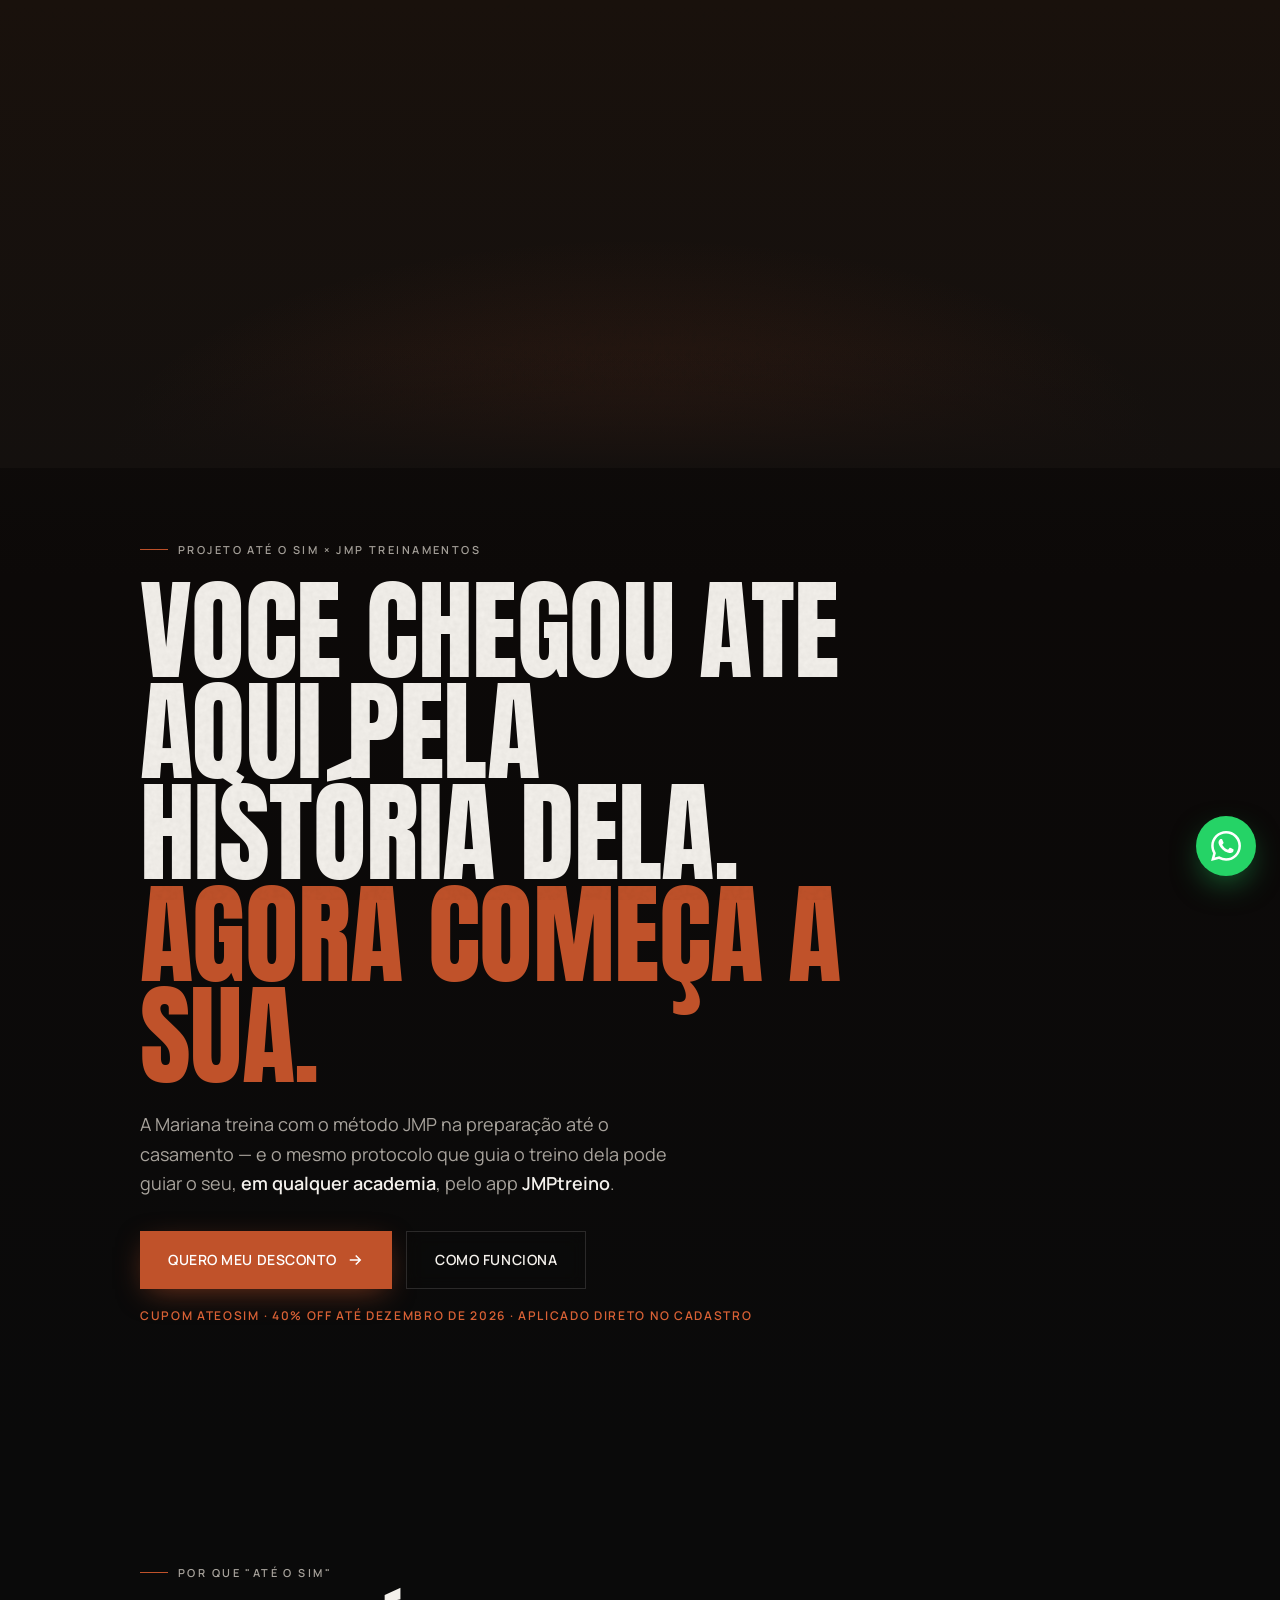
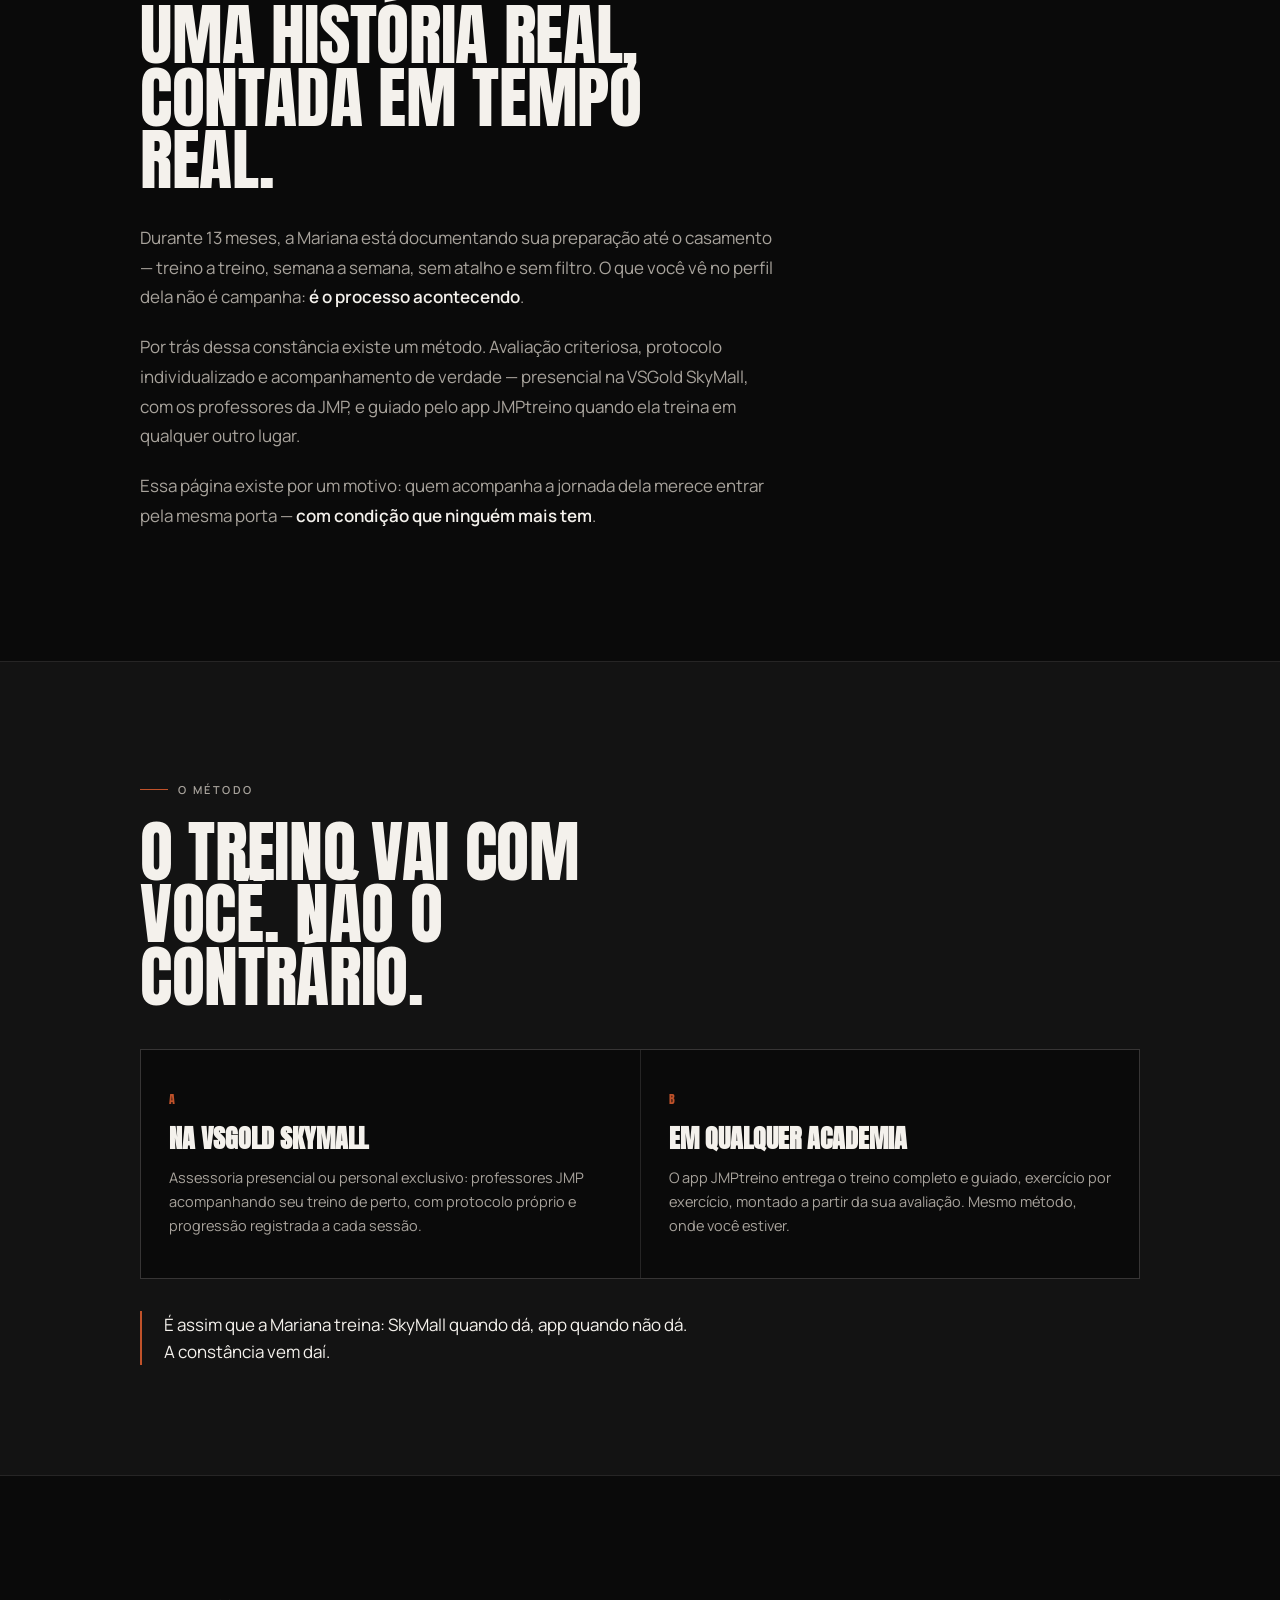
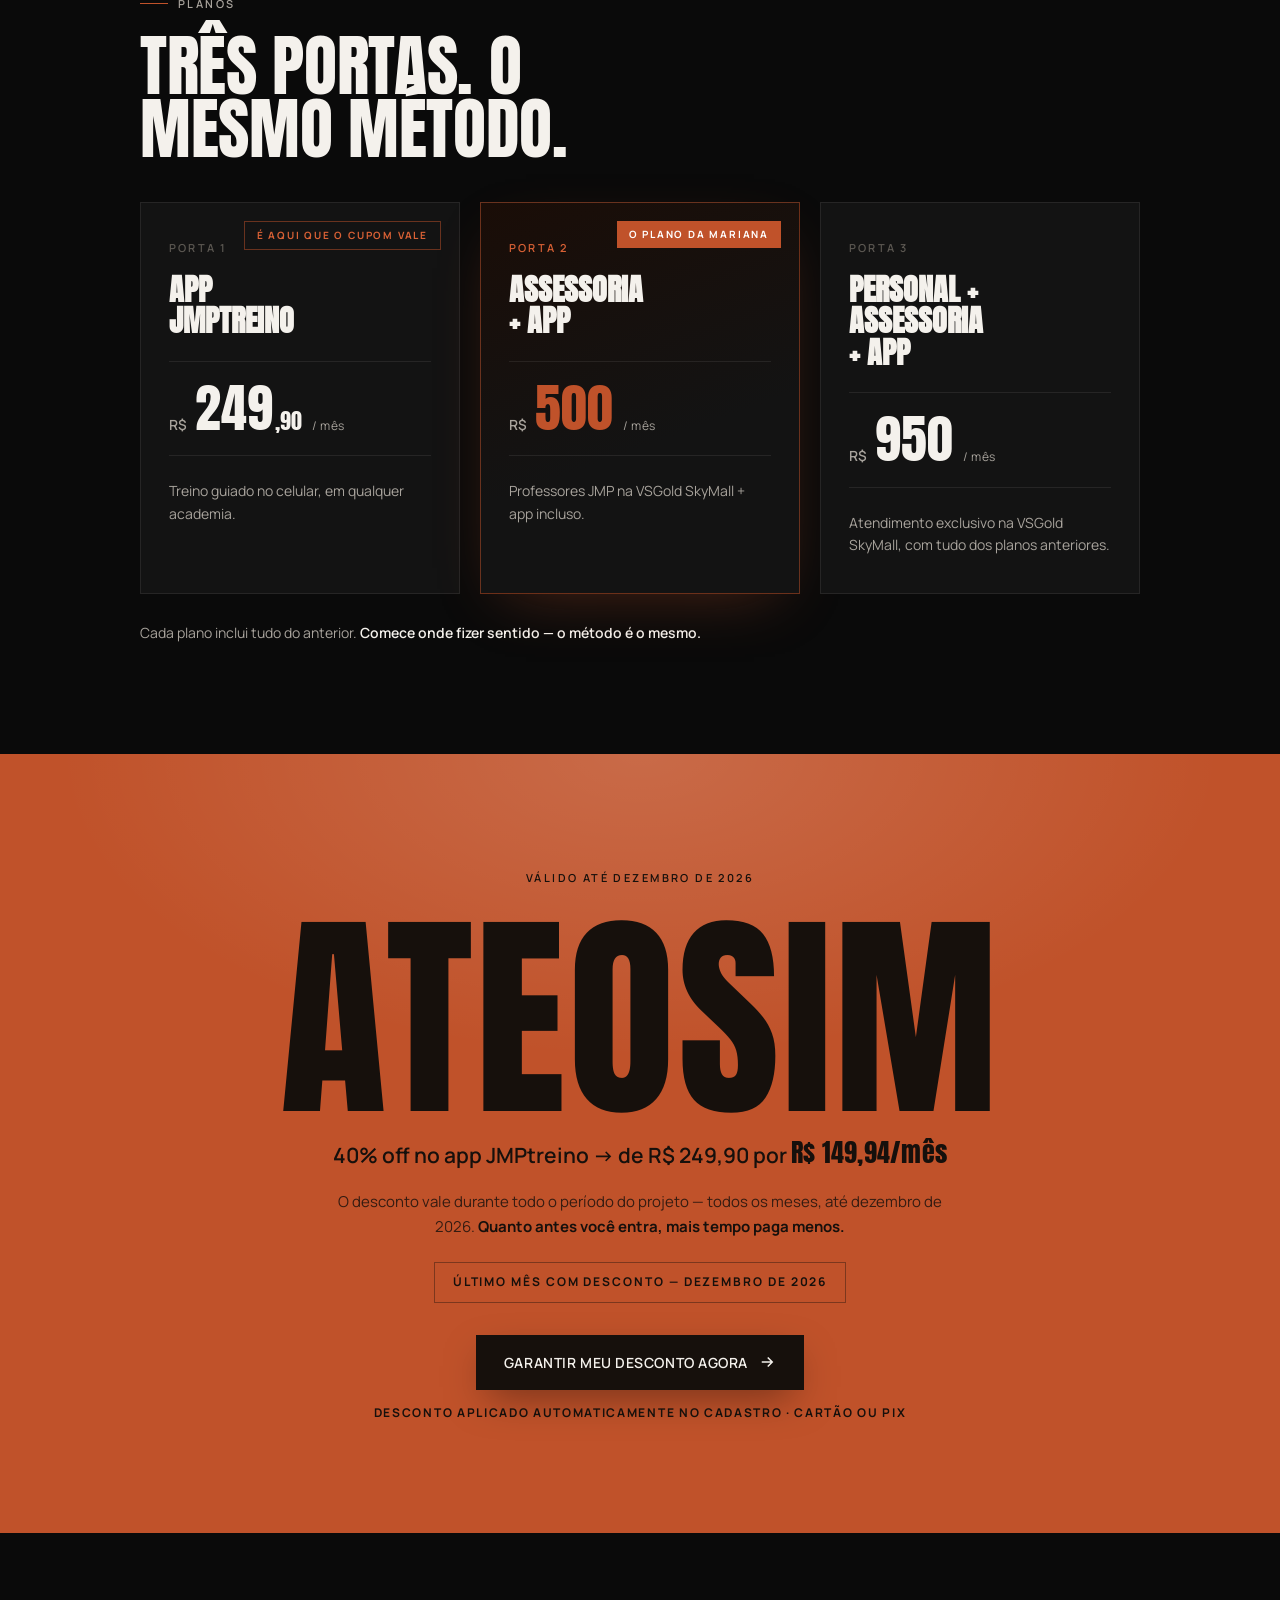
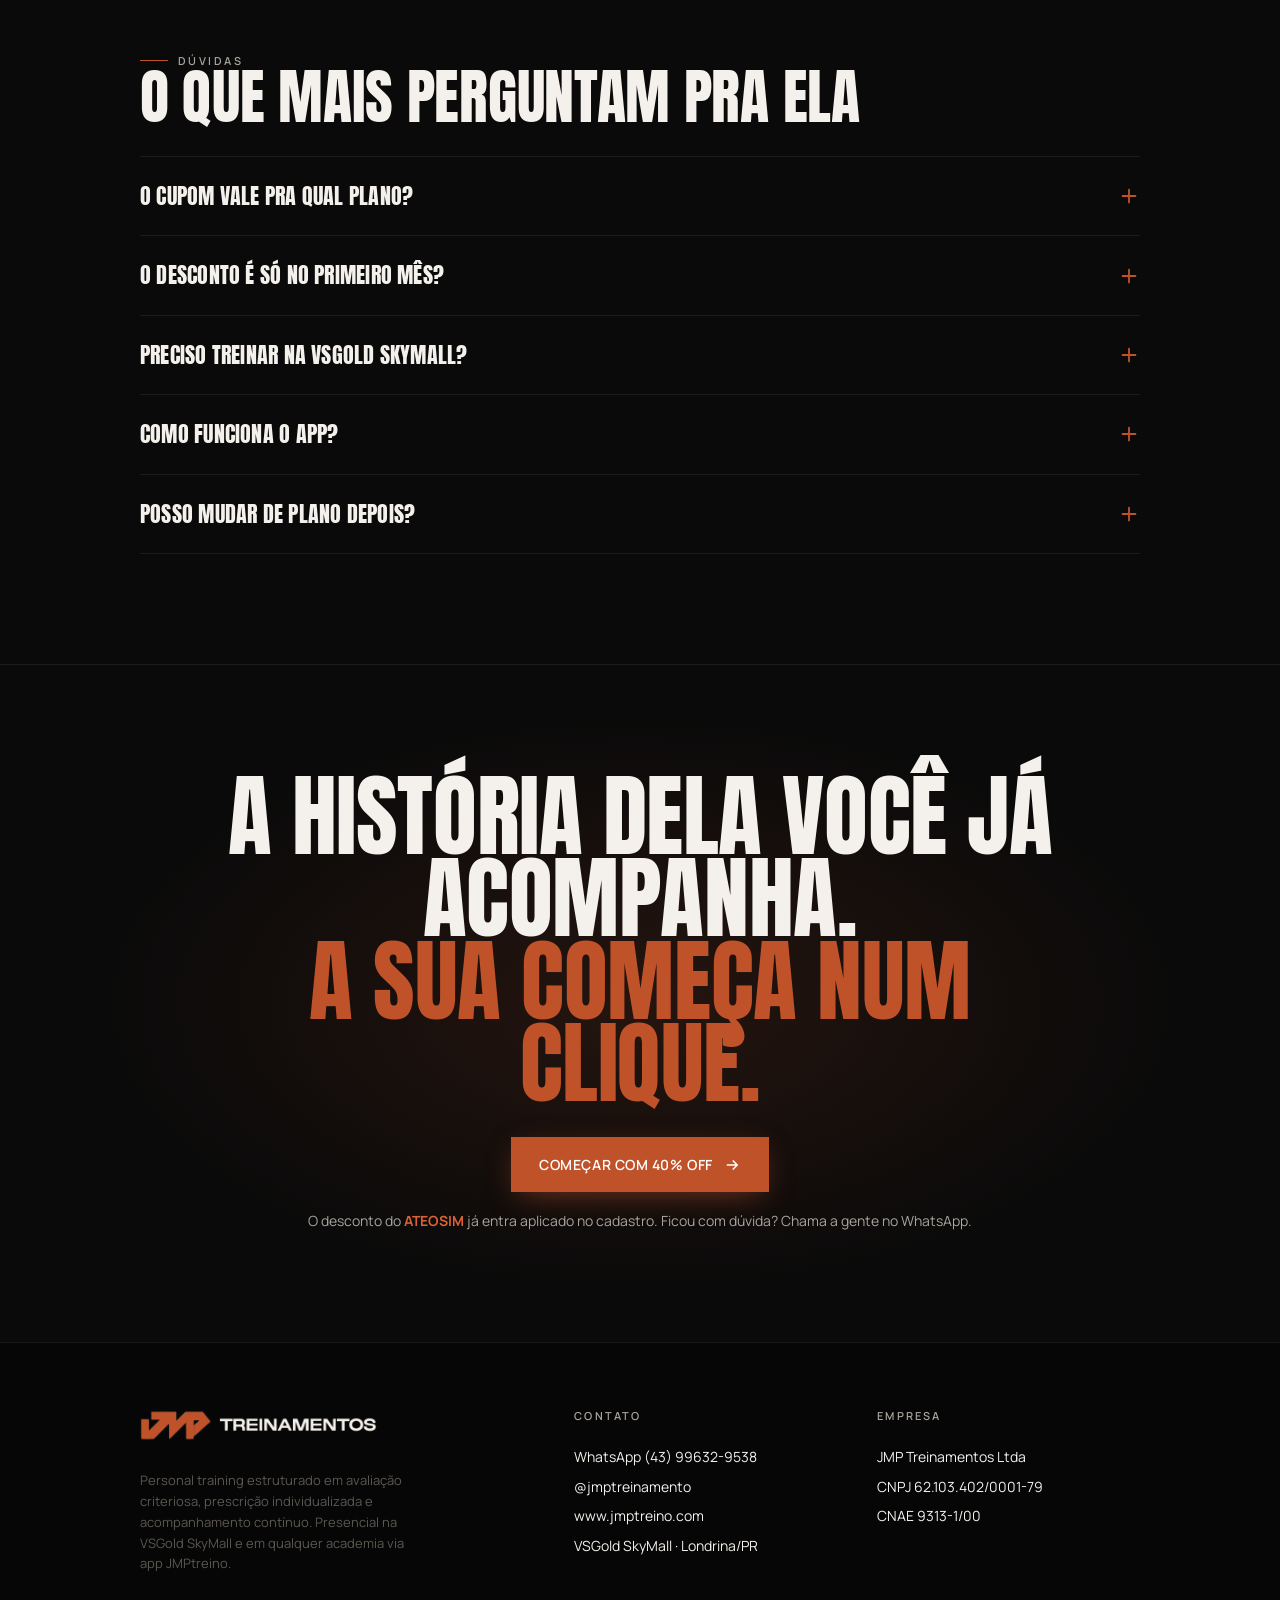
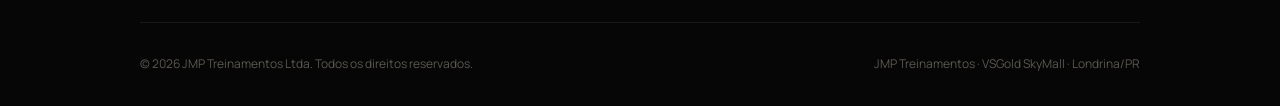
==== ateosim/index.html @ 753ab243 "fix(ateosim): checkout via campanha do app (Asaas), não WhatsApp Os CTAs de conversão (hero, cupom, " ====
<!DOCTYPE html>
<html lang="pt-BR">
<head>
<meta charset="UTF-8">
<meta name="viewport" content="width=device-width, initial-scale=1.0">
<title>Até o Sim × JMP — Cupom ATEOSIM · 40% off no app JMPtreino</title>
<meta name="description" content="Você chegou até aqui pela história dela. Agora começa a sua. Cupom ATEOSIM: 40% off no plano App JMPtreino até dezembro de 2026 — o mesmo método que guia o treino da Mariana, em qualquer academia.">
<link rel="preconnect" href="https://fonts.googleapis.com">
<link rel="preconnect" href="https://fonts.gstatic.com" crossorigin>
<link href="https://fonts.googleapis.com/css2?family=Anton&family=Manrope:wght@300;400;500;600;700;800&display=swap" rel="stylesheet">
<link rel="icon" type="image/jpeg" href="[data-uri]">
<style>
  :root {
    --bg: #0a0a0a;
    --bg-2: #131313;
    --bg-3: #1a1a1a;
    --ink: #f4f1ec;
    --ink-dim: #a8a39c;
    --ink-faint: #5c5852;
    --accent: #C0522A;
    --accent-bright: #d96135;
    --accent-deep: #8f3d1f;
    --line: rgba(244, 241, 236, 0.08);
    --line-2: rgba(244, 241, 236, 0.14);
  }

  * { margin: 0; padding: 0; box-sizing: border-box; }
  html { scroll-behavior: smooth; -webkit-text-size-adjust: 100%; }
  body {
    background: var(--bg);
    color: var(--ink);
    font-family: 'Manrope', -apple-system, system-ui, sans-serif;
    font-weight: 400;
    line-height: 1.55;
    overflow-x: hidden;
    -webkit-font-smoothing: antialiased;
    -moz-osx-font-smoothing: grayscale;
    position: relative;
  }
  body::before {
    content: '';
    position: fixed;
    inset: 0;
    background-image: url("data:image/svg+xml;utf8,<svg viewBox='0 0 200 200' xmlns='http://www.w3.org/2000/svg'><filter id='n'><feTurbulence type='fractalNoise' baseFrequency='0.85' numOctaves='2' stitchTiles='stitch'/><feColorMatrix values='0 0 0 0 0 0 0 0 0 0 0 0 0 0 0 0 0 0 0.12 0'/></filter><rect width='100%25' height='100%25' filter='url(%23n)'/></svg>");
    opacity: 0.4;
    pointer-events: none;
    z-index: 1;
  }
  ::selection { background: var(--accent); color: var(--bg); }

  .display {
    font-family: 'Anton', 'Bebas Neue', 'Oswald', sans-serif;
    font-weight: 400;
    letter-spacing: -0.005em;
    line-height: 0.92;
    text-transform: uppercase;
  }

  .eyebrow {
    font-family: 'Manrope', sans-serif;
    font-size: 11px;
    font-weight: 600;
    letter-spacing: 0.22em;
    text-transform: uppercase;
    color: var(--ink-dim);
    display: inline-flex;
    align-items: center;
    gap: 10px;
  }
  .eyebrow::before { content: ''; width: 28px; height: 1px; background: var(--accent); flex: none; }
  .eyebrow.center::before { display: none; }
  .eyebrow.center { justify-content: center; }

  .wrap {
    width: 100%;
    max-width: 1080px;
    margin: 0 auto;
    padding: 0 24px;
    position: relative;
    z-index: 3;
  }
  @media (min-width: 768px) { .wrap { padding: 0 40px; } }

  section {
    padding: 80px 0;
    position: relative;
    z-index: 2;
  }
  @media (min-width: 768px) { section { padding: 110px 0; } }

  .btn {
    display: inline-flex;
    align-items: center;
    gap: 10px;
    padding: 17px 28px;
    text-decoration: none;
    font-size: 14px;
    font-weight: 600;
    letter-spacing: 0.04em;
    text-transform: uppercase;
    border-radius: 0;
    transition: all 0.25s cubic-bezier(0.2, 0.7, 0.2, 1);
    cursor: pointer;
    border: none;
    font-family: inherit;
  }
  .btn-primary {
    background: var(--accent);
    color: #fff;
    box-shadow: 0 8px 30px -8px rgba(192, 82, 42, 0.6);
  }
  .btn-primary:hover {
    background: var(--accent-bright);
    transform: translateY(-2px);
    box-shadow: 0 14px 40px -8px rgba(192, 82, 42, 0.75);
  }
  .btn-ghost {
    background: rgba(10, 10, 10, 0.4);
    color: var(--ink);
    border: 1px solid var(--line-2);
    backdrop-filter: blur(8px);
    -webkit-backdrop-filter: blur(8px);
  }
  .btn-ghost:hover {
    border-color: var(--ink);
    background: rgba(244, 241, 236, 0.06);
  }
  .btn svg { width: 18px; height: 18px; flex: none; }

  /* ====== HERO ====== */
  .hero {
    position: relative;
    overflow: hidden;
    isolation: isolate;
    background:
      radial-gradient(ellipse 80% 40% at 50% 0%, rgba(192,82,42,0.07), transparent 60%),
      linear-gradient(180deg, #15110f 0%, #0d0a09 40%, var(--bg) 100%);
  }

  /*
    Espaço reservado para a foto/frame da Mariana treinando.
    Quando a imagem chegar, basta adicionar background-image nesta classe
    (mesmo tratamento de fusão do hero da LP principal — o ::after faz o fade).
  */
  .hero-image {
    position: relative;
    width: 100%;
    aspect-ratio: 16 / 9;
    max-height: 52vh;
    background:
      radial-gradient(ellipse 60% 70% at 50% 100%, rgba(192,82,42,0.16), transparent 70%),
      linear-gradient(180deg, #1a120d 0%, #15110f 100%);
    background-size: cover;
    background-position: center 30%;
  }
  @media (max-width: 767px) {
    .hero-image { aspect-ratio: 4 / 3; max-height: 42vh; }
  }
  .hero-image::after {
    content: '';
    position: absolute;
    left: 0; right: 0; bottom: 0;
    height: 120px;
    background: linear-gradient(180deg, transparent 0%, #15110f 100%);
    pointer-events: none;
    z-index: 2;
  }

  .hero-content {
    position: relative;
    z-index: 4;
    padding: 48px 0 90px;
  }
  @media (min-width: 768px) { .hero-content { padding: 64px 0 120px; } }

  .hero h1 {
    font-size: clamp(42px, 9vw, 110px);
    margin-top: 22px;
    max-width: 14ch;
  }
  .hero h1 .accent { color: var(--accent); }
  .hero h1 .line { display: block; overflow: hidden; }
  .hero h1 .line span {
    display: inline-block;
    animation: rise 1s cubic-bezier(0.2, 0.7, 0.2, 1) backwards;
  }
  .hero h1 .line:nth-child(1) span { animation-delay: 0.2s; }
  .hero h1 .line:nth-child(2) span { animation-delay: 0.32s; }
  .hero h1 .line:nth-child(3) span { animation-delay: 0.44s; }
  @keyframes rise {
    from { transform: translateY(110%); opacity: 0; }
    to { transform: translateY(0); opacity: 1; }
  }
  @keyframes fadeIn {
    from { opacity: 0; transform: translateY(20px); }
    to { opacity: 1; transform: translateY(0); }
  }

  .hero .lede {
    font-size: clamp(15px, 1.55vw, 18px);
    color: var(--ink-dim);
    max-width: 560px;
    margin-top: 24px;
    line-height: 1.65;
    animation: fadeIn 1s 0.6s ease backwards;
  }
  .hero .lede strong { color: var(--ink); font-weight: 600; }

  .hero-ctas {
    display: flex;
    flex-wrap: wrap;
    gap: 14px;
    margin-top: 32px;
    animation: fadeIn 1s 0.78s ease backwards;
  }
  .hero-microcopy {
    margin-top: 18px;
    font-size: 12px;
    font-weight: 600;
    letter-spacing: 0.14em;
    text-transform: uppercase;
    color: var(--accent-bright);
    animation: fadeIn 1s 0.9s ease backwards;
  }

  /* ====== HISTÓRIA ====== */
  .story h2 { font-size: clamp(34px, 5.5vw, 68px); margin: 22px 0 32px; max-width: 16ch; }
  .story p {
    color: var(--ink-dim);
    font-size: clamp(15px, 1.4vw, 17px);
    line-height: 1.75;
    max-width: 640px;
    margin-bottom: 20px;
  }
  .story p strong { color: var(--ink); font-weight: 600; }

  /* ====== COMO FUNCIONA ====== */
  .metodo {
    background: var(--bg-2);
    border-top: 1px solid var(--line);
    border-bottom: 1px solid var(--line);
  }
  .metodo h2 { font-size: clamp(34px, 5.5vw, 68px); margin: 22px 0 42px; max-width: 16ch; }
  .metodo-grid {
    display: grid;
    grid-template-columns: 1fr;
    gap: 1px;
    background: var(--line);
    border: 1px solid var(--line);
  }
  @media (min-width: 768px) { .metodo-grid { grid-template-columns: 1fr 1fr; } }
  .metodo-card { background: var(--bg); padding: 40px 28px; }
  .metodo-card .mc-num {
    font-family: 'Anton', sans-serif;
    font-size: 12px;
    letter-spacing: 0.2em;
    color: var(--accent);
    margin-bottom: 16px;
  }
  .metodo-card h3 {
    font-family: 'Anton', sans-serif;
    font-size: 26px;
    text-transform: uppercase;
    line-height: 1.05;
    margin-bottom: 14px;
  }
  .metodo-card p { color: var(--ink-dim); font-size: 14.5px; line-height: 1.65; }
  .metodo-close {
    margin-top: 32px;
    padding-left: 22px;
    border-left: 2px solid var(--accent);
    color: var(--ink);
    font-size: clamp(15px, 1.4vw, 17px);
    line-height: 1.6;
    max-width: 560px;
  }

  /* ====== PLANOS (mesmos cards da LP principal) ====== */
  .planos h2 { font-size: clamp(34px, 5.5vw, 68px); margin: 22px 0 42px; max-width: 16ch; }
  .plans-grid {
    display: grid;
    grid-template-columns: 1fr;
    gap: 24px;
  }
  @media (min-width: 900px) { .plans-grid { grid-template-columns: repeat(3, 1fr); gap: 20px; } }
  .plan {
    background: var(--bg-2);
    border: 1px solid var(--line);
    padding: 36px 28px;
    display: flex;
    flex-direction: column;
    transition: transform 0.3s, border-color 0.3s;
    position: relative;
    overflow: hidden;
  }
  .plan:hover { transform: translateY(-4px); border-color: var(--line-2); }
  .plan.featured {
    background: linear-gradient(160deg, #1a0d07 0%, var(--bg-2) 60%);
    border-color: rgba(192, 82, 42, 0.5);
    box-shadow: 0 20px 60px -25px rgba(192, 82, 42, 0.4);
  }
  .plan-badge {
    position: absolute;
    top: 18px;
    right: 18px;
    padding: 6px 12px;
    font-size: 10px;
    font-weight: 700;
    letter-spacing: 0.18em;
    text-transform: uppercase;
  }
  .plan-badge.solid { background: var(--accent); color: #fff; }
  .plan-badge.line { border: 1px solid rgba(192, 82, 42, 0.5); color: var(--accent-bright); }
  .plan-tag {
    font-size: 11px;
    font-weight: 600;
    letter-spacing: 0.2em;
    text-transform: uppercase;
    color: var(--ink-faint);
    margin-bottom: 18px;
  }
  .plan.featured .plan-tag { color: var(--accent-bright); }
  .plan h3 {
    font-family: 'Anton', sans-serif;
    font-size: 30px;
    text-transform: uppercase;
    line-height: 1.05;
    margin-bottom: 24px;
    max-width: 10ch;
  }
  .plan-price {
    display: flex;
    flex-direction: column;
    gap: 4px;
    padding: 20px 0;
    border-top: 1px solid var(--line);
    border-bottom: 1px solid var(--line);
    margin-bottom: 24px;
  }
  .plan-price-row { display: flex; align-items: baseline; gap: 4px; }
  .plan-price .curr { font-size: 14px; color: var(--ink-dim); font-weight: 600; margin-right: 4px; }
  .plan-price .val { font-family: 'Anton', sans-serif; font-size: 52px; line-height: 1; }
  .plan-price .cents { font-family: 'Anton', sans-serif; font-size: 22px; line-height: 1; margin-left: -2px; }
  .plan.featured .plan-price .val,
  .plan.featured .plan-price .cents { color: var(--accent); }
  .plan-price .unit { font-size: 12px; color: var(--ink-dim); letter-spacing: 0.05em; margin-left: 6px; }
  .plan p.plan-desc { color: var(--ink-dim); font-size: 14px; line-height: 1.6; flex: 1; }
  .plans-note {
    margin-top: 28px;
    color: var(--ink-dim);
    font-size: 14px;
    line-height: 1.6;
  }
  .plans-note strong { color: var(--ink); font-weight: 600; }

  /* ====== CUPOM (bloco accent — assinatura da página) ====== */
  .cupom {
    background: var(--accent);
    color: #16100c;
    position: relative;
    overflow: hidden;
  }
  .cupom::before {
    content: '';
    position: absolute;
    inset: 0;
    background: radial-gradient(ellipse 70% 60% at 50% 0%, rgba(255,255,255,0.14), transparent 65%);
    pointer-events: none;
  }
  .cupom .wrap { text-align: center; }
  .cupom .eyebrow { color: #16100c; }
  .cupom .eyebrow::before { background: #16100c; }
  .cupom-code {
    font-family: 'Anton', sans-serif;
    font-size: clamp(72px, 18vw, 220px);
    line-height: 0.95;
    text-transform: uppercase;
    letter-spacing: 0.01em;
    color: #16100c;
    margin: 24px 0 10px;
    user-select: all;
  }
  .cupom-line1 {
    font-size: clamp(16px, 2vw, 21px);
    font-weight: 600;
    color: #16100c;
  }
  .cupom-line1 strong {
    font-family: 'Anton', sans-serif;
    font-weight: 400;
    font-size: 1.25em;
    letter-spacing: 0.01em;
  }
  .cupom-line2 {
    max-width: 620px;
    margin: 18px auto 0;
    font-size: 15px;
    line-height: 1.65;
    color: rgba(22, 16, 12, 0.82);
  }
  .cupom-line2 strong { color: #16100c; }
  .cupom-counter {
    display: inline-flex;
    align-items: center;
    gap: 10px;
    margin-top: 22px;
    padding: 10px 18px;
    border: 1px solid rgba(22, 16, 12, 0.4);
    font-size: 12px;
    font-weight: 700;
    letter-spacing: 0.16em;
    text-transform: uppercase;
    color: #16100c;
  }
  .cupom .btn-dark {
    background: #16100c;
    color: var(--ink);
    box-shadow: 0 14px 40px -12px rgba(0, 0, 0, 0.5);
    margin-top: 32px;
  }
  .cupom .btn-dark:hover {
    background: #000;
    transform: translateY(-2px);
  }
  .cupom-note {
    display: block;
    margin-top: 14px;
    font-size: 12px;
    font-weight: 700;
    letter-spacing: 0.14em;
    text-transform: uppercase;
    color: #16100c;
  }

  /* ====== FAQ (mesmo accordion da LP principal) ====== */
  .faq h2 { font-size: clamp(30px, 5vw, 60px); margin-bottom: 12px; }
  .faq-list { border-top: 1px solid var(--line); margin-top: 32px; }
  .faq-item { border-bottom: 1px solid var(--line); }
  .faq-q {
    display: flex;
    justify-content: space-between;
    align-items: center;
    width: 100%;
    background: none;
    border: none;
    color: var(--ink);
    padding: 26px 0;
    text-align: left;
    cursor: pointer;
    font-family: 'Anton', sans-serif;
    font-size: clamp(17px, 2vw, 22px);
    text-transform: uppercase;
    letter-spacing: 0.01em;
    line-height: 1.2;
    transition: color 0.2s;
  }
  .faq-q:hover { color: var(--accent); }
  .faq-icon {
    width: 22px; height: 22px;
    flex: none;
    margin-left: 20px;
    color: var(--accent);
    transition: transform 0.3s ease;
  }
  .faq-item.open .faq-icon { transform: rotate(45deg); }
  .faq-a { max-height: 0; overflow: hidden; transition: max-height 0.4s ease; }
  .faq-a-inner {
    padding: 0 0 26px;
    color: var(--ink-dim);
    font-size: 15px;
    line-height: 1.7;
    max-width: 720px;
  }

  /* ====== CTA FINAL ====== */
  .final-cta {
    background: var(--bg);
    text-align: center;
    position: relative;
    overflow: hidden;
    border-top: 1px solid var(--line);
  }
  .final-cta::before {
    content: '';
    position: absolute;
    inset: 0;
    background: radial-gradient(ellipse at center, rgba(192, 82, 42, 0.15), transparent 60%);
    pointer-events: none;
  }
  .final-cta-content { position: relative; z-index: 2; max-width: 860px; margin: 0 auto; }
  .final-cta h2 { font-size: clamp(36px, 7vw, 96px); margin: 0 0 32px; }
  .final-cta h2 .accent { color: var(--accent); }
  .final-cta .microcopy {
    margin-top: 18px;
    color: var(--ink-dim);
    font-size: 14px;
  }
  .final-cta .microcopy strong { color: var(--accent-bright); font-weight: 700; }

  /* ====== FOOTER (mesmo da LP principal) ====== */
  footer {
    background: #060606;
    padding: 64px 0 32px;
    border-top: 1px solid var(--line);
    position: relative;
    z-index: 2;
  }
  .foot-grid {
    display: grid;
    grid-template-columns: 1fr;
    gap: 40px;
    padding-bottom: 48px;
    border-bottom: 1px solid var(--line);
  }
  @media (min-width: 800px) { .foot-grid { grid-template-columns: 1.5fr 1fr 1fr; } }
  .foot-brand img { height: 32px; margin-bottom: 20px; }
  .foot-brand p { color: var(--ink-faint); font-size: 13px; line-height: 1.6; max-width: 280px; }
  .foot-col h6 {
    font-size: 11px;
    font-weight: 600;
    letter-spacing: 0.2em;
    text-transform: uppercase;
    color: var(--ink-dim);
    margin-bottom: 18px;
  }
  .foot-col a, .foot-col p {
    display: block;
    color: var(--ink);
    text-decoration: none;
    font-size: 14px;
    padding: 4px 0;
    transition: color 0.2s;
  }
  .foot-col a:hover { color: var(--accent); }
  .foot-bottom {
    display: flex;
    flex-direction: column;
    gap: 10px;
    padding-top: 32px;
    color: var(--ink-faint);
    font-size: 12px;
  }
  @media (min-width: 700px) {
    .foot-bottom { flex-direction: row; justify-content: space-between; }
  }

  /* WA float */
  .wa-float {
    position: fixed;
    bottom: 24px;
    right: 24px;
    z-index: 99;
    background: #25D366;
    color: #fff;
    width: 60px; height: 60px;
    border-radius: 50%;
    display: flex;
    align-items: center;
    justify-content: center;
    text-decoration: none;
    box-shadow: 0 12px 32px -8px rgba(37, 211, 102, 0.55);
    transition: transform 0.25s, box-shadow 0.25s;
  }
  .wa-float:hover { transform: scale(1.08); box-shadow: 0 16px 40px -8px rgba(37, 211, 102, 0.7); }
  .wa-float svg { width: 30px; height: 30px; }

  .reveal {
    opacity: 0;
    transform: translateY(30px);
    transition: opacity 0.8s ease, transform 0.8s ease;
  }
  .reveal.in { opacity: 1; transform: translateY(0); }
</style>
</head>
<body>

<!--
  CHECKOUT DA CAMPANHA (Asaas, via app — não WhatsApp):
   • Crie a campanha ATEOSIM no app em Cobranças → Campanhas (40% off, válida até dez/2026).
   • Cole o token gerado em CAMPAIGN_TOKEN abaixo — os CTAs passam a levar direto ao
     cadastro /c/<token> do app, que aplica o desconto e cobra via Asaas.
   • Enquanto o token estiver vazio, os CTAs caem no WhatsApp (fallback), como na LP principal.
   • Para testar sem editar o arquivo: abra a página com ?c=<token>.
-->
<script>
(function () {
  "use strict";
  var ATEOSIM_CONFIG = {
    APP_URL: "https://jmp-treino.vercel.app",
    CAMPAIGN_TOKEN: "",
    META_PIXEL_ID: "1763485467974691"
  };

  // Atribuição: captura e persiste UTMs / click IDs (mesma chave da LP principal).
  // A página /c/:token do app lê esses parâmetros da query e grava em `atribuicao`.
  var TRACK_KEYS = ["utm_source","utm_medium","utm_campaign","utm_content","utm_term","fbclid","gclid","ttclid"];
  var STORE_KEY = "jmp_attribution";
  var attribution = (function () {
    var stored;
    try { stored = JSON.parse(localStorage.getItem(STORE_KEY)) || {}; } catch (e) { stored = {}; }
    var params = new URLSearchParams(window.location.search);
    var changed = false;
    TRACK_KEYS.forEach(function (k) {
      var v = params.get(k);
      if (v && stored[k] !== v) { stored[k] = v; changed = true; }
    });
    if (changed) {
      try { localStorage.setItem(STORE_KEY, JSON.stringify(stored)); } catch (e) {}
    }
    return stored;
  })();

  function checkoutUrl() {
    var token = new URLSearchParams(window.location.search).get("c") || ATEOSIM_CONFIG.CAMPAIGN_TOKEN;
    if (!token) return "";
    var qs = [];
    TRACK_KEYS.forEach(function (k) {
      if (attribution[k]) qs.push(encodeURIComponent(k) + "=" + encodeURIComponent(attribution[k]));
    });
    var url = ATEOSIM_CONFIG.APP_URL.replace(/\/+$/, "") + "/c/" + encodeURIComponent(token);
    return qs.length ? url + "?" + qs.join("&") : url;
  }

  if (ATEOSIM_CONFIG.META_PIXEL_ID) {
    !function(f,b,e,v,n,t,s){if(f.fbq)return;n=f.fbq=function(){n.callMethod?
    n.callMethod.apply(n,arguments):n.queue.push(arguments)};if(!f._fbq)f._fbq=n;
    n.push=n;n.loaded=!0;n.version='2.0';n.queue=[];t=b.createElement(e);t.async=!0;
    t.src=v;s=b.getElementsByTagName(e)[0];s.parentNode.insertBefore(t,s)}(window,
    document,'script','https://connect.facebook.net/en_US/fbevents.js');
    window.fbq('init', ATEOSIM_CONFIG.META_PIXEL_ID);
    window.fbq('track', 'PageView');
  }
  function track(event, name) {
    if (window.fbq) { try { window.fbq('track', event, { content_name: name }); } catch (e) {} }
  }

  document.addEventListener('DOMContentLoaded', function () {
    var url = checkoutUrl();
    document.querySelectorAll('.js-checkout').forEach(function (a) {
      if (url) {
        a.setAttribute('href', url);
        a.addEventListener('click', function () { track('InitiateCheckout', 'ateosim_checkout'); });
      } else {
        // Fallback sem token: o funil segue para o WhatsApp
        a.addEventListener('click', function () { track('Lead', 'ateosim_whatsapp'); });
      }
    });
    document.querySelectorAll('a[href*="wa.me/"]:not(.js-checkout)').forEach(function (a) {
      a.addEventListener('click', function () { track('Contact', 'ateosim_whatsapp'); });
    });
  });
})();
</script>

<!-- SEÇÃO 1 — HERO -->
<header class="hero">
  <div class="hero-image"></div>
  <div class="wrap">
    <div class="hero-content">
      <span class="eyebrow">Projeto Até o Sim × JMP Treinamentos</span>
      <h1 class="display">
        <span class="line"><span>Você chegou até</span></span>
        <span class="line"><span>aqui pela história dela.</span></span>
        <span class="line"><span class="accent">Agora começa a sua.</span></span>
      </h1>
      <p class="lede">
        A Mariana treina com o método JMP na preparação até o casamento — e o mesmo protocolo que guia o treino dela pode guiar o seu, <strong>em qualquer academia</strong>, pelo app <strong>JMPtreino</strong>.
      </p>
      <div class="hero-ctas">
        <a class="btn btn-primary js-checkout" href="https://wa.me/5543996329538?text=Oi!%20Vim%20pelo%20At%C3%A9%20o%20Sim%20e%20quero%20usar%20o%20cupom%20ATEOSIM">
          Quero meu desconto
          <svg viewBox="0 0 24 24" fill="none" stroke="currentColor" stroke-width="2"><path d="M5 12h14M13 6l6 6-6 6"/></svg>
        </a>
        <a class="btn btn-ghost" href="#metodo">Como funciona</a>
      </div>
      <p class="hero-microcopy">Cupom ATEOSIM · 40% off até dezembro de 2026 · aplicado direto no cadastro</p>
    </div>
  </div>
</header>

<!-- SEÇÃO 2 — A HISTÓRIA -->
<section class="story">
  <div class="wrap">
    <div class="reveal">
      <span class="eyebrow">Por que "Até o Sim"</span>
      <h2 class="display">Uma história real, contada em tempo real.</h2>
      <p>Durante 13 meses, a Mariana está documentando sua preparação até o casamento — treino a treino, semana a semana, sem atalho e sem filtro. O que você vê no perfil dela não é campanha: <strong>é o processo acontecendo</strong>.</p>
      <p>Por trás dessa constância existe um método. Avaliação criteriosa, protocolo individualizado e acompanhamento de verdade — presencial na VSGold SkyMall, com os professores da JMP, e guiado pelo app JMPtreino quando ela treina em qualquer outro lugar.</p>
      <p>Essa página existe por um motivo: quem acompanha a jornada dela merece entrar pela mesma porta — <strong>com condição que ninguém mais tem</strong>.</p>
    </div>
  </div>
</section>

<!-- SEÇÃO 3 — COMO FUNCIONA -->
<section id="metodo" class="metodo">
  <div class="wrap">
    <div class="reveal">
      <span class="eyebrow">O método</span>
      <h2 class="display">O treino vai com você. Não o contrário.</h2>
      <div class="metodo-grid">
        <div class="metodo-card">
          <div class="mc-num">A</div>
          <h3>Na VSGold SkyMall</h3>
          <p>Assessoria presencial ou personal exclusivo: professores JMP acompanhando seu treino de perto, com protocolo próprio e progressão registrada a cada sessão.</p>
        </div>
        <div class="metodo-card">
          <div class="mc-num">B</div>
          <h3>Em qualquer academia</h3>
          <p>O app JMPtreino entrega o treino completo e guiado, exercício por exercício, montado a partir da sua avaliação. Mesmo método, onde você estiver.</p>
        </div>
      </div>
      <p class="metodo-close">É assim que a Mariana treina: SkyMall quando dá, app quando não dá. A constância vem daí.</p>
    </div>
  </div>
</section>

<!-- SEÇÃO 4 — PLANOS -->
<section id="planos" class="planos">
  <div class="wrap">
    <div class="reveal">
      <span class="eyebrow">Planos</span>
      <h2 class="display">Três portas. O mesmo método.</h2>
      <div class="plans-grid">
        <div class="plan">
          <span class="plan-badge line">É aqui que o cupom vale</span>
          <div class="plan-tag">Porta 1</div>
          <h3>App JMPtreino</h3>
          <div class="plan-price">
            <div class="plan-price-row">
              <span class="curr">R$</span><span class="val">249</span><span class="cents">,90</span><span class="unit">/ mês</span>
            </div>
          </div>
          <p class="plan-desc">Treino guiado no celular, em qualquer academia.</p>
        </div>
        <div class="plan featured">
          <span class="plan-badge solid">O plano da Mariana</span>
          <div class="plan-tag">Porta 2</div>
          <h3>Assessoria + App</h3>
          <div class="plan-price">
            <div class="plan-price-row">
              <span class="curr">R$</span><span class="val">500</span><span class="unit">/ mês</span>
            </div>
          </div>
          <p class="plan-desc">Professores JMP na VSGold SkyMall + app incluso.</p>
        </div>
        <div class="plan">
          <div class="plan-tag">Porta 3</div>
          <h3>Personal + Assessoria + App</h3>
          <div class="plan-price">
            <div class="plan-price-row">
              <span class="curr">R$</span><span class="val">950</span><span class="unit">/ mês</span>
            </div>
          </div>
          <p class="plan-desc">Atendimento exclusivo na VSGold SkyMall, com tudo dos planos anteriores.</p>
        </div>
      </div>
      <p class="plans-note">Cada plano inclui tudo do anterior. <strong>Comece onde fizer sentido — o método é o mesmo.</strong></p>
    </div>
  </div>
</section>

<!-- SEÇÃO 5 — CUPOM -->
<section id="cupom" class="cupom">
  <div class="wrap">
    <div class="reveal">
      <span class="eyebrow center">Válido até dezembro de 2026</span>
      <div class="cupom-code">ATEOSIM</div>
      <p class="cupom-line1">40% off no app JMPtreino → de R$ 249,90 por <strong>R$ 149,94/mês</strong></p>
      <p class="cupom-line2">O desconto vale durante todo o período do projeto — todos os meses, até dezembro de 2026. <strong>Quanto antes você entra, mais tempo paga menos.</strong></p>
      <span class="cupom-counter" id="cupomCounter" hidden></span>
      <div>
        <a class="btn btn-dark js-checkout" href="https://wa.me/5543996329538?text=Oi!%20Vim%20pelo%20At%C3%A9%20o%20Sim%20e%20quero%20usar%20o%20cupom%20ATEOSIM">
          Garantir meu desconto agora
          <svg viewBox="0 0 24 24" fill="none" stroke="currentColor" stroke-width="2"><path d="M5 12h14M13 6l6 6-6 6"/></svg>
        </a>
        <span class="cupom-note">Desconto aplicado automaticamente no cadastro · cartão ou PIX</span>
      </div>
    </div>
  </div>
</section>

<!-- SEÇÃO 6 — FAQ -->
<section id="faq" class="faq">
  <div class="wrap">
    <div class="reveal">
      <span class="eyebrow">Dúvidas</span>
      <h2 class="display">O que mais perguntam pra ela</h2>
      <div class="faq-list">
        <div class="faq-item">
          <button class="faq-q">O cupom vale pra qual plano?
            <svg class="faq-icon" viewBox="0 0 24 24" fill="none" stroke="currentColor" stroke-width="2"><path d="M12 5v14M5 12h14" stroke-linecap="round"/></svg>
          </button>
          <div class="faq-a"><div class="faq-a-inner">Para o App JMPtreino (R$ 249,90 → R$ 149,94/mês) — o desconto entra automaticamente no cadastro pelo botão desta página. Os planos presenciais têm condições direto no WhatsApp.</div></div>
        </div>
        <div class="faq-item">
          <button class="faq-q">O desconto é só no primeiro mês?
            <svg class="faq-icon" viewBox="0 0 24 24" fill="none" stroke="currentColor" stroke-width="2"><path d="M12 5v14M5 12h14" stroke-linecap="round"/></svg>
          </button>
          <div class="faq-a"><div class="faq-a-inner">Não — vale todos os meses, até dezembro de 2026.</div></div>
        </div>
        <div class="faq-item">
          <button class="faq-q">Preciso treinar na VSGold SkyMall?
            <svg class="faq-icon" viewBox="0 0 24 24" fill="none" stroke="currentColor" stroke-width="2"><path d="M12 5v14M5 12h14" stroke-linecap="round"/></svg>
          </button>
          <div class="faq-a"><div class="faq-a-inner">Só nos planos presenciais. Com o app, você treina em qualquer academia.</div></div>
        </div>
        <div class="faq-item">
          <button class="faq-q">Como funciona o app?
            <svg class="faq-icon" viewBox="0 0 24 24" fill="none" stroke="currentColor" stroke-width="2"><path d="M12 5v14M5 12h14" stroke-linecap="round"/></svg>
          </button>
          <div class="faq-a"><div class="faq-a-inner">Avaliação inicial → protocolo individualizado → treino guiado exercício por exercício, com progressão acompanhada.</div></div>
        </div>
        <div class="faq-item">
          <button class="faq-q">Posso mudar de plano depois?
            <svg class="faq-icon" viewBox="0 0 24 24" fill="none" stroke="currentColor" stroke-width="2"><path d="M12 5v14M5 12h14" stroke-linecap="round"/></svg>
          </button>
          <div class="faq-a"><div class="faq-a-inner">Pode — a escada existe pra isso. Muita gente começa no app e evolui pro presencial.</div></div>
        </div>
      </div>
    </div>
  </div>
</section>

<!-- SEÇÃO 7 — CTA FINAL -->
<section class="final-cta">
  <div class="wrap">
    <div class="final-cta-content reveal">
      <h2 class="display">A história dela você já acompanha.<br><span class="accent">A sua começa num clique.</span></h2>
      <a class="btn btn-primary js-checkout" href="https://wa.me/5543996329538?text=Oi!%20Vim%20pelo%20At%C3%A9%20o%20Sim%20e%20quero%20usar%20o%20cupom%20ATEOSIM">
        Começar com 40% off
        <svg viewBox="0 0 24 24" fill="none" stroke="currentColor" stroke-width="2"><path d="M5 12h14M13 6l6 6-6 6"/></svg>
      </a>
      <p class="microcopy">O desconto do <strong>ATEOSIM</strong> já entra aplicado no cadastro. Ficou com dúvida? Chama a gente no WhatsApp.</p>
    </div>
  </div>
</section>

<!-- FOOTER -->
<footer>
  <div class="wrap">
    <div class="foot-grid">
      <div class="foot-brand">
        <img src="[data-uri]" alt="JMP Treinamentos" style="max-width:240px; width:100%; height:auto; display:block; margin-bottom:20px;">
        <p>Personal training estruturado em avaliação criteriosa, prescrição individualizada e acompanhamento contínuo. Presencial na VSGold SkyMall e em qualquer academia via app JMPtreino.</p>
      </div>
      <div class="foot-col">
        <h6>Contato</h6>
        <a href="https://wa.me/5543996329538">WhatsApp (43) 99632-9538</a>
        <a href="https://instagram.com/jmptreinamento" target="_blank" rel="noopener">@jmptreinamento</a>
        <a href="https://www.jmptreino.com" target="_blank" rel="noopener">www.jmptreino.com</a>
        <p>VSGold SkyMall · Londrina/PR</p>
      </div>
      <div class="foot-col">
        <h6>Empresa</h6>
        <p>JMP Treinamentos Ltda</p>
        <p>CNPJ 62.103.402/0001-79</p>
        <p>CNAE 9313-1/00</p>
      </div>
    </div>
    <div class="foot-bottom">
      <span>© 2026 JMP Treinamentos Ltda. Todos os direitos reservados.</span>
      <span>JMP Treinamentos · VSGold SkyMall · Londrina/PR</span>
    </div>
  </div>
</footer>

<a class="wa-float" href="https://wa.me/5543996329538?text=Oi!%20Vim%20pelo%20At%C3%A9%20o%20Sim%20e%20tenho%20uma%20d%C3%BAvida." aria-label="Tirar dúvida no WhatsApp">
  <svg viewBox="0 0 24 24" fill="currentColor"><path d="M17.472 14.382c-.297-.149-1.758-.867-2.03-.967-.273-.099-.471-.148-.67.15-.197.297-.767.966-.94 1.164-.173.199-.347.223-.644.075-.297-.15-1.255-.463-2.39-1.475-.883-.788-1.48-1.761-1.653-2.059-.173-.297-.018-.458.13-.606.134-.133.297-.347.446-.52.149-.174.198-.298.297-.497.1-.198.05-.371-.025-.52-.074-.149-.669-1.612-.916-2.207-.242-.579-.487-.5-.669-.51-.173-.008-.371-.01-.57-.01-.198 0-.52.074-.792.372-.272.297-1.04 1.016-1.04 2.479 0 1.462 1.065 2.875 1.213 3.074.149.198 2.096 3.2 5.077 4.487.709.306 1.262.489 1.694.625.712.227 1.36.195 1.871.118.571-.085 1.758-.719 2.006-1.413.248-.694.248-1.289.173-1.413-.074-.124-.272-.198-.57-.347m-5.421 7.403h-.004a9.87 9.87 0 01-5.031-1.378l-.361-.214-3.741.982.998-3.648-.235-.374a9.86 9.86 0 01-1.51-5.26c.001-5.45 4.436-9.884 9.888-9.884 2.64 0 5.122 1.03 6.988 2.898a9.825 9.825 0 012.893 6.994c-.003 5.45-4.437 9.884-9.885 9.884m8.413-18.297A11.815 11.815 0 0012.05 0C5.495 0 .16 5.335.157 11.892c0 2.096.547 4.142 1.588 5.945L.057 24l6.305-1.654a11.882 11.882 0 005.683 1.448h.005c6.554 0 11.89-5.335 11.893-11.893a11.821 11.821 0 00-3.48-8.413z"/></svg>
</a>

<script>
  // FAQ accordion
  document.querySelectorAll('.faq-q').forEach(btn => {
    btn.addEventListener('click', () => {
      const item = btn.parentElement;
      const ans = item.querySelector('.faq-a');
      const open = item.classList.contains('open');
      if (open) {
        item.classList.remove('open');
        ans.style.maxHeight = '0';
      } else {
        item.classList.add('open');
        ans.style.maxHeight = ans.scrollHeight + 'px';
      }
    });
  });

  // Reveal on scroll
  const obs = new IntersectionObserver((entries) => {
    entries.forEach(e => {
      if (e.isIntersecting) {
        e.target.classList.add('in');
        obs.unobserve(e.target);
      }
    });
  }, { threshold: 0.12, rootMargin: '0px 0px -60px 0px' });
  document.querySelectorAll('.reveal').forEach(el => obs.observe(el));

  // Contador de meses restantes de desconto (mecânica real, sem escassez inventada)
  (function () {
    const el = document.getElementById('cupomCounter');
    const now = new Date();
    const meses = (2026 - now.getFullYear()) * 12 + (11 - now.getMonth()) + 1;
    if (meses > 1) {
      el.textContent = 'Entrando agora: ' + meses + ' meses pagando R$ 149,94';
      el.hidden = false;
    } else if (meses === 1) {
      el.textContent = 'Último mês com desconto — dezembro de 2026';
      el.hidden = false;
    }
  })();

</script>
</body>
</html>
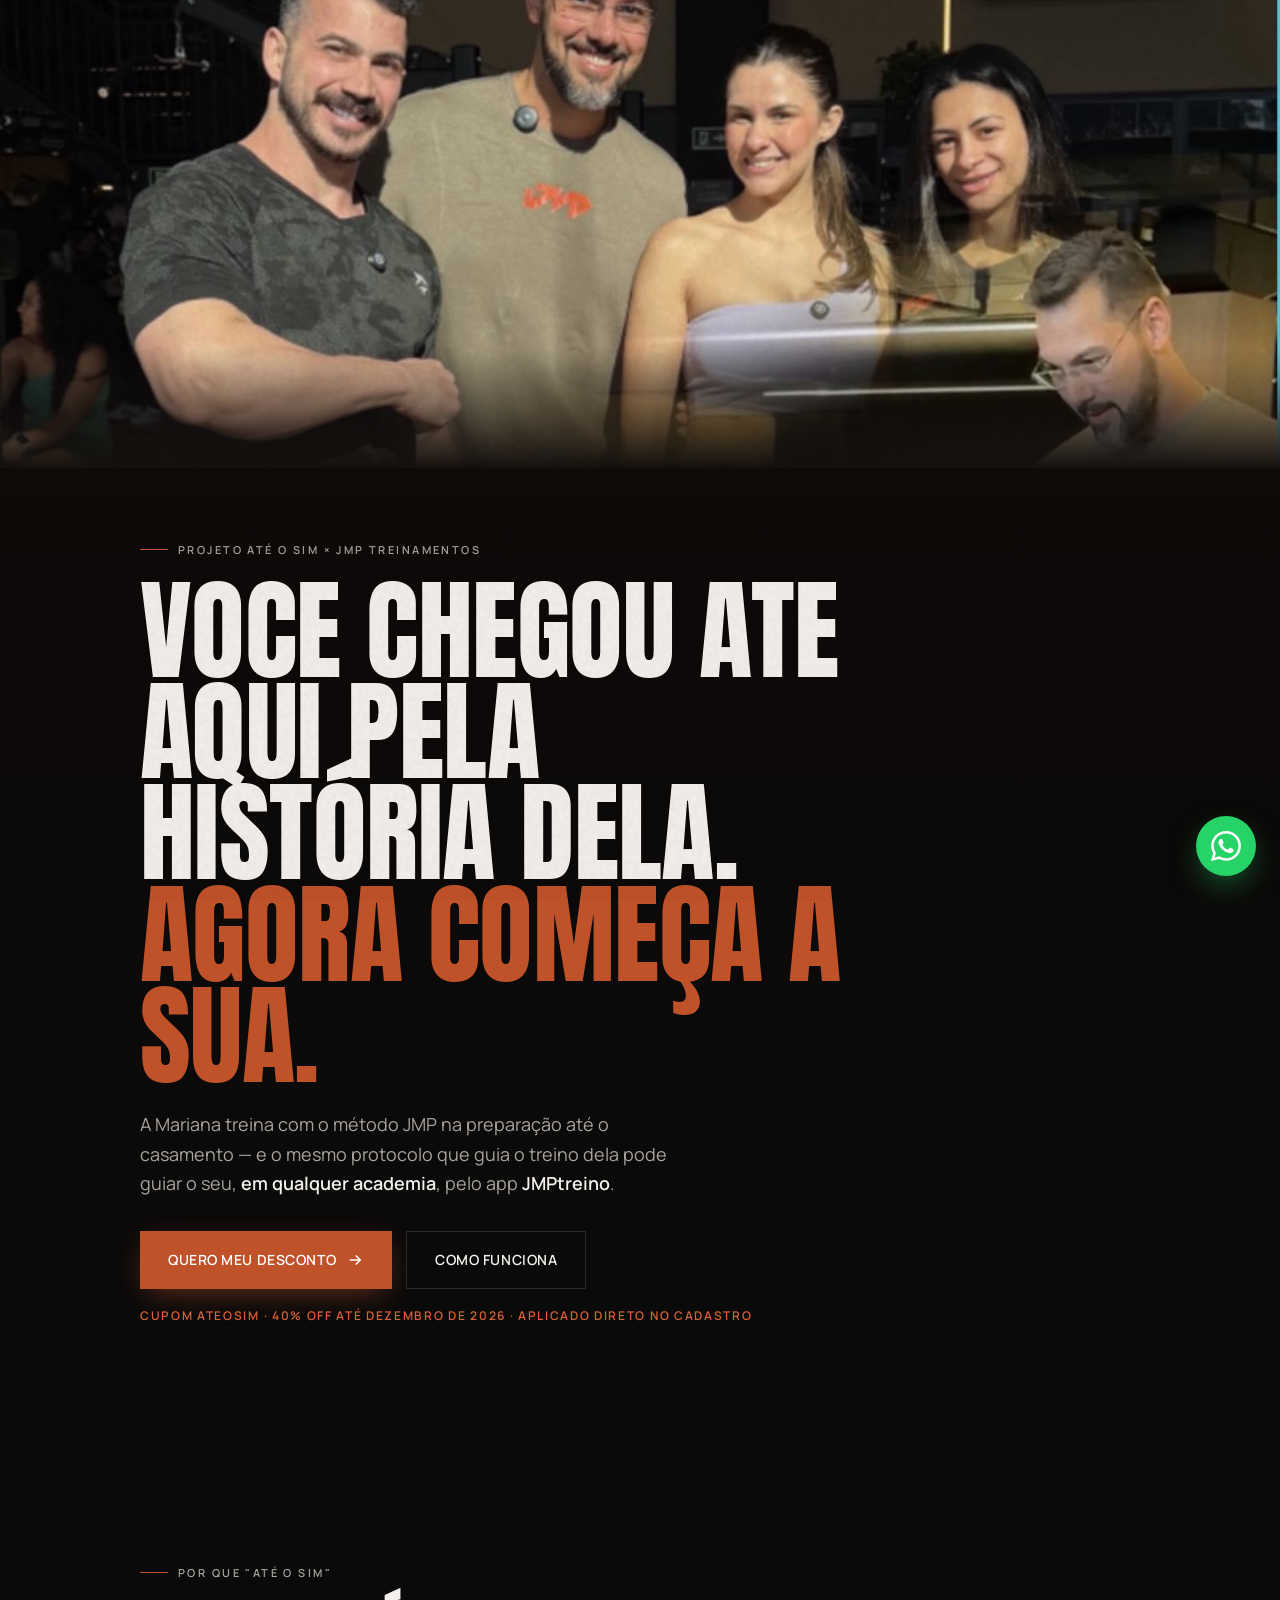
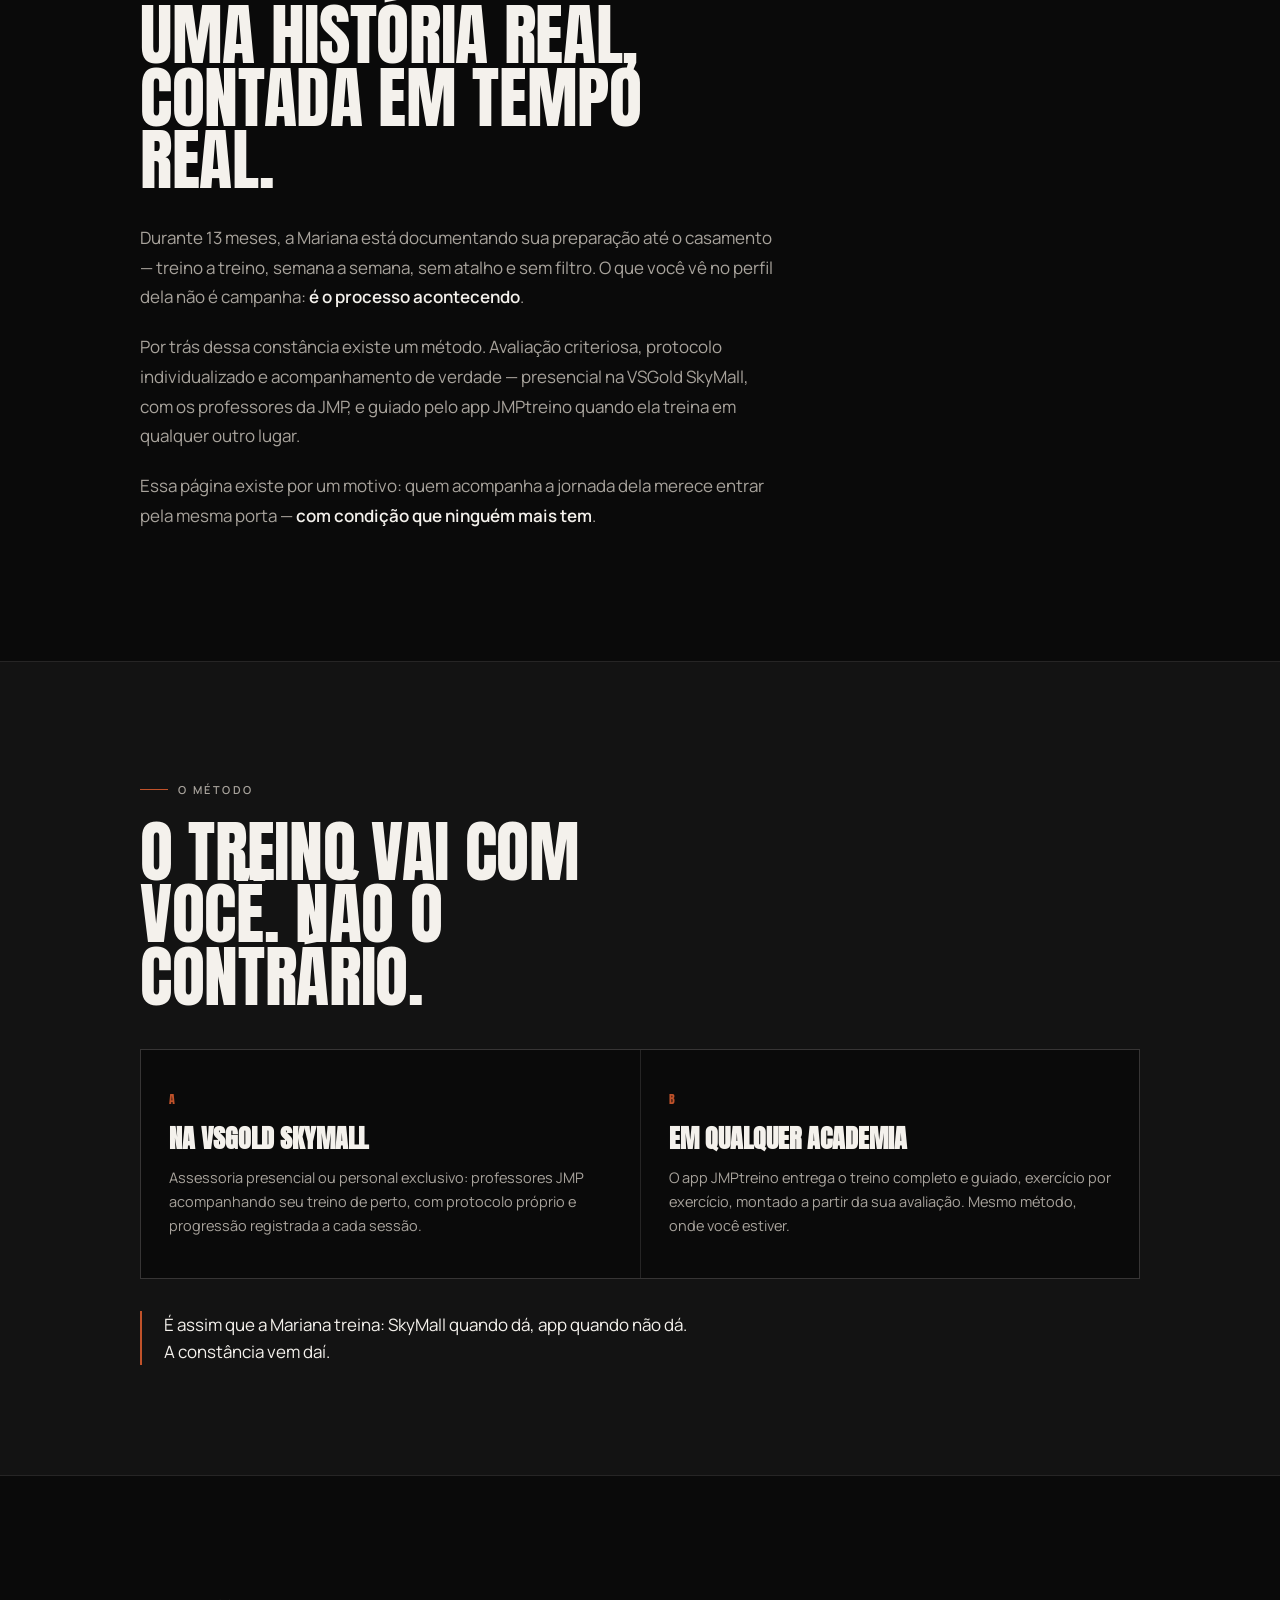
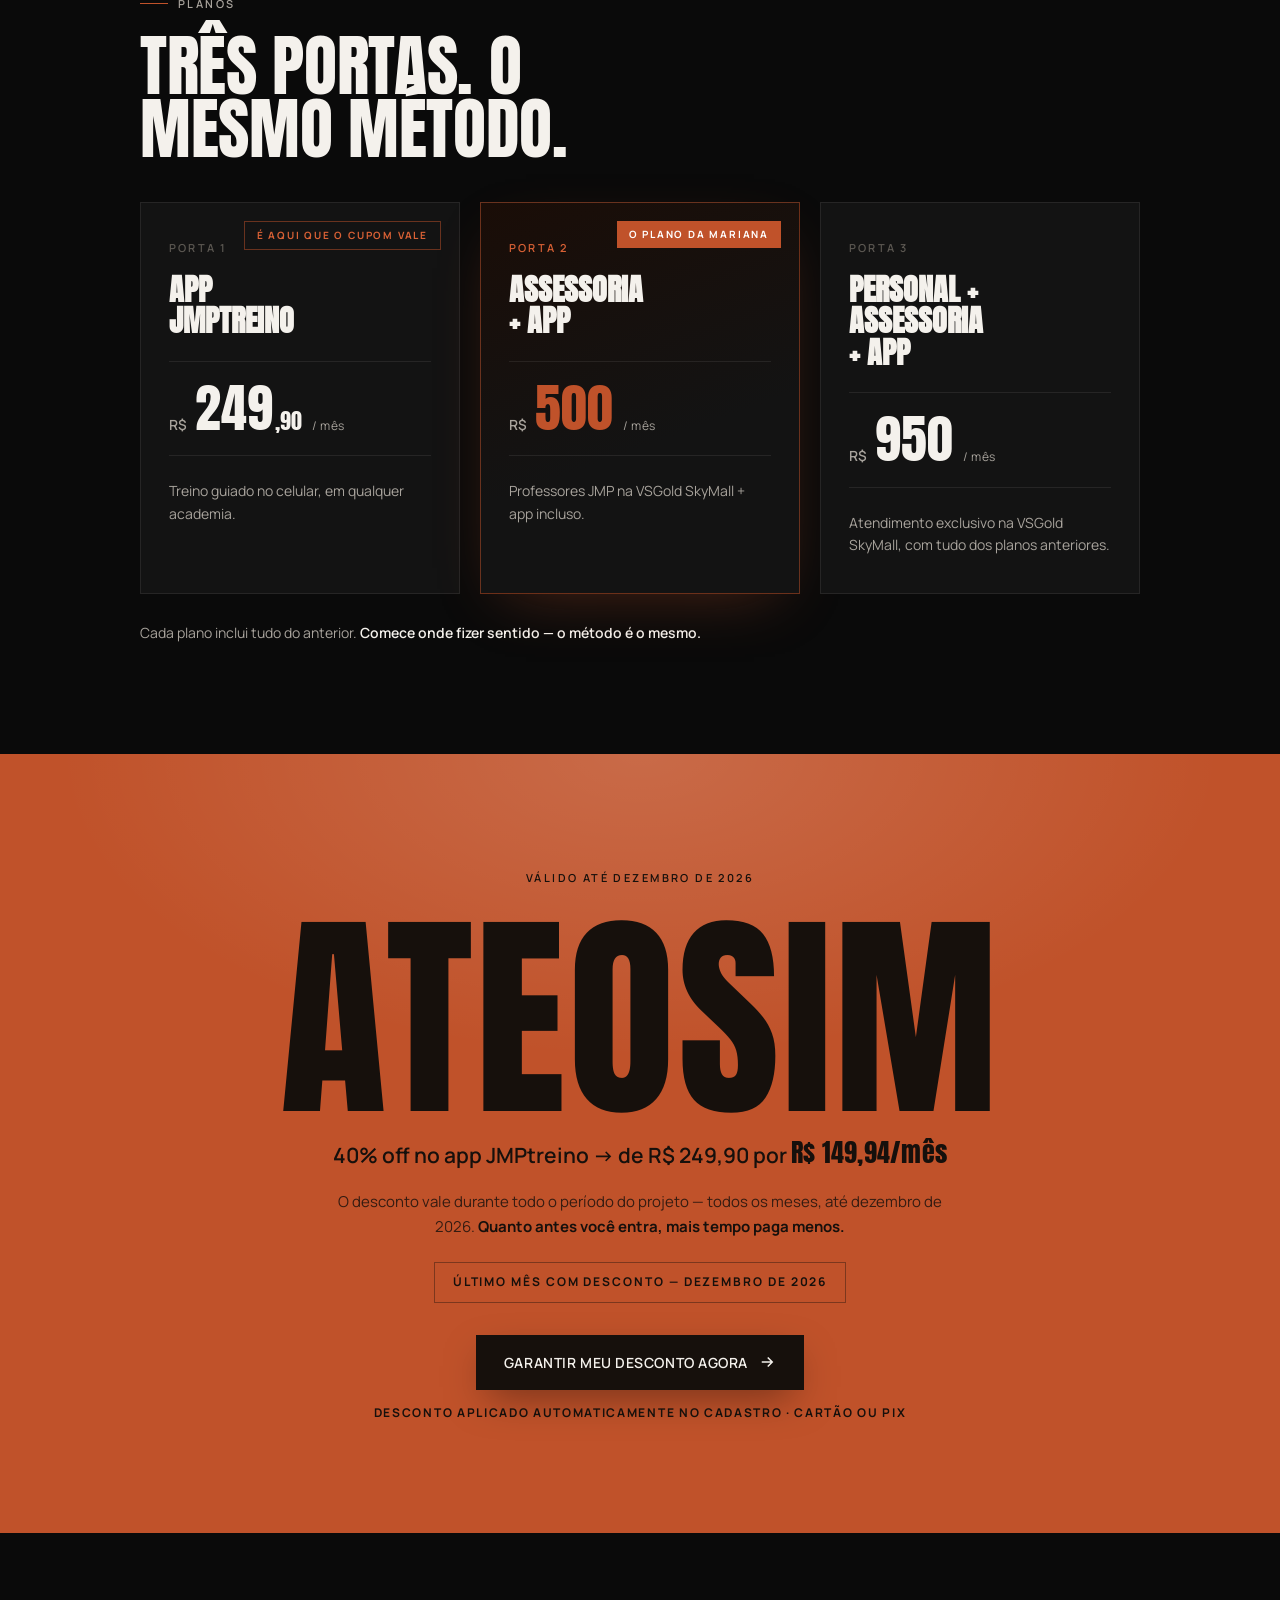
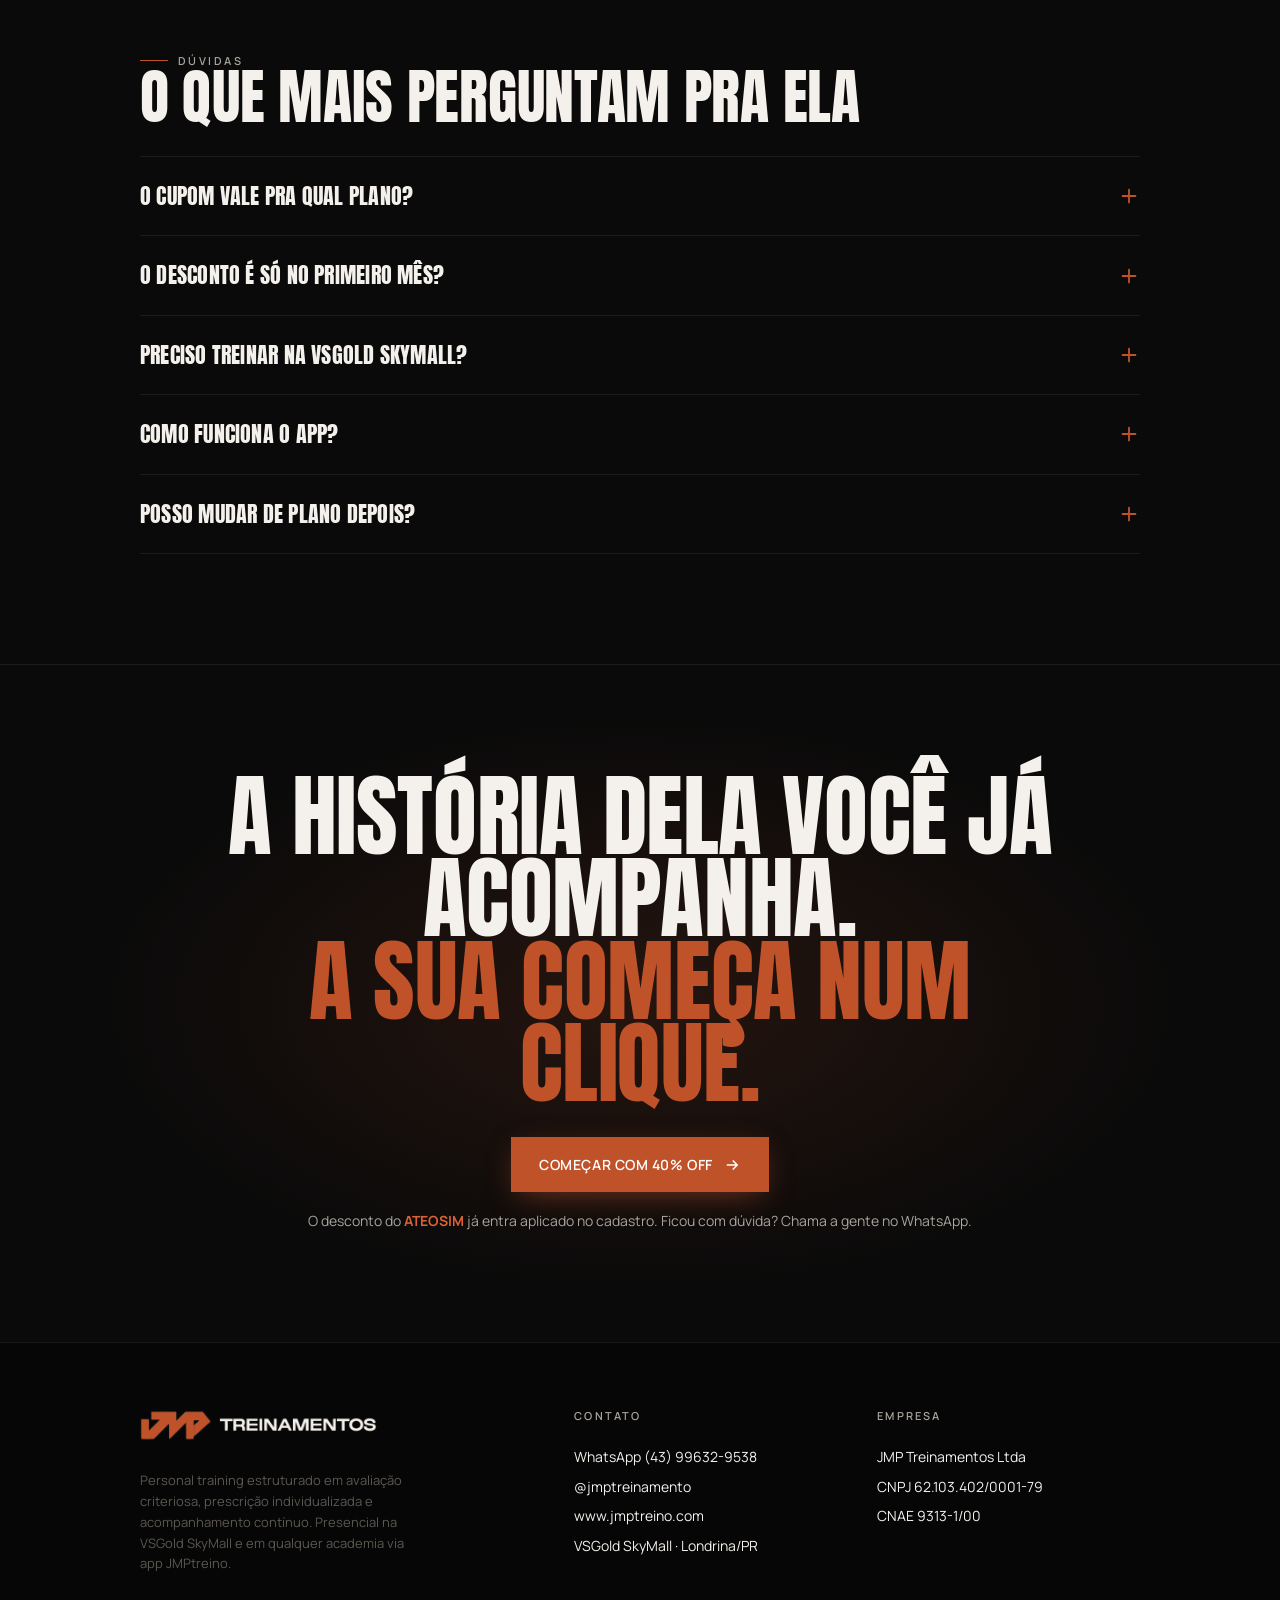
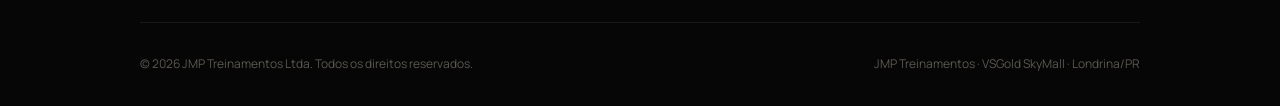
==== commit ab1b2db4: "feat(ateosim): adiciona foto da Mariana com a equipe no hero Mesma imagem da cópia de produção (jmp-" ====
--- a/ateosim/index.html
+++ b/ateosim/index.html
@@ -137,24 +137,22 @@
       linear-gradient(180deg, #15110f 0%, #0d0a09 40%, var(--bg) 100%);
   }
 
-  /*
-    Espaço reservado para a foto/frame da Mariana treinando.
-    Quando a imagem chegar, basta adicionar background-image nesta classe
-    (mesmo tratamento de fusão do hero da LP principal — o ::after faz o fade).
-  */
+  /* Foto da Mariana com a equipe JMP — fusão com o fundo feita pelo ::after */
   .hero-image {
     position: relative;
     width: 100%;
     aspect-ratio: 16 / 9;
     max-height: 52vh;
-    background:
-      radial-gradient(ellipse 60% 70% at 50% 100%, rgba(192,82,42,0.16), transparent 70%),
-      linear-gradient(180deg, #1a120d 0%, #15110f 100%);
+    background-image: url("[data-uri]");
     background-size: cover;
-    background-position: center 30%;
+    background-position: center 22%;
   }
   @media (max-width: 767px) {
-    .hero-image { aspect-ratio: 4 / 3; max-height: 42vh; }
+    .hero-image {
+      background-image: url("[data-uri]");
+      aspect-ratio: 4 / 3;
+      max-height: 42vh;
+    }
   }
   .hero-image::after {
     content: '';
@@ -576,18 +574,18 @@
 
 <!--
   CHECKOUT DA CAMPANHA (Asaas, via app — não WhatsApp):
-   • Crie a campanha ATEOSIM no app em Cobranças → Campanhas (40% off, válida até dez/2026).
-   • Cole o token gerado em CAMPAIGN_TOKEN abaixo — os CTAs passam a levar direto ao
-     cadastro /c/<token> do app, que aplica o desconto e cobra via Asaas.
-   • Enquanto o token estiver vazio, os CTAs caem no WhatsApp (fallback), como na LP principal.
-   • Para testar sem editar o arquivo: abra a página com ?c=<token>.
+   • Campanha ATEOSIM criada no app (Cobranças → Campanhas): www.jmptreino.com/c/c4f53bee
+   • Os CTAs levam ao cadastro /c/<token> do app, que aplica o desconto e cobra via Asaas.
+   • Se o token for trocado/desativado, atualize CAMPAIGN_TOKEN abaixo; com ele vazio,
+     os CTAs caem no WhatsApp (fallback), como na LP principal.
+   • ?c=<token> na URL da página sobrepõe o token (útil para testar outra campanha).
 -->
 <script>
 (function () {
   "use strict";
   var ATEOSIM_CONFIG = {
-    APP_URL: "https://jmp-treino.vercel.app",
-    CAMPAIGN_TOKEN: "",
+    APP_URL: "https://www.jmptreino.com",
+    CAMPAIGN_TOKEN: "c4f53bee",
     META_PIXEL_ID: "1763485467974691"
   };
 
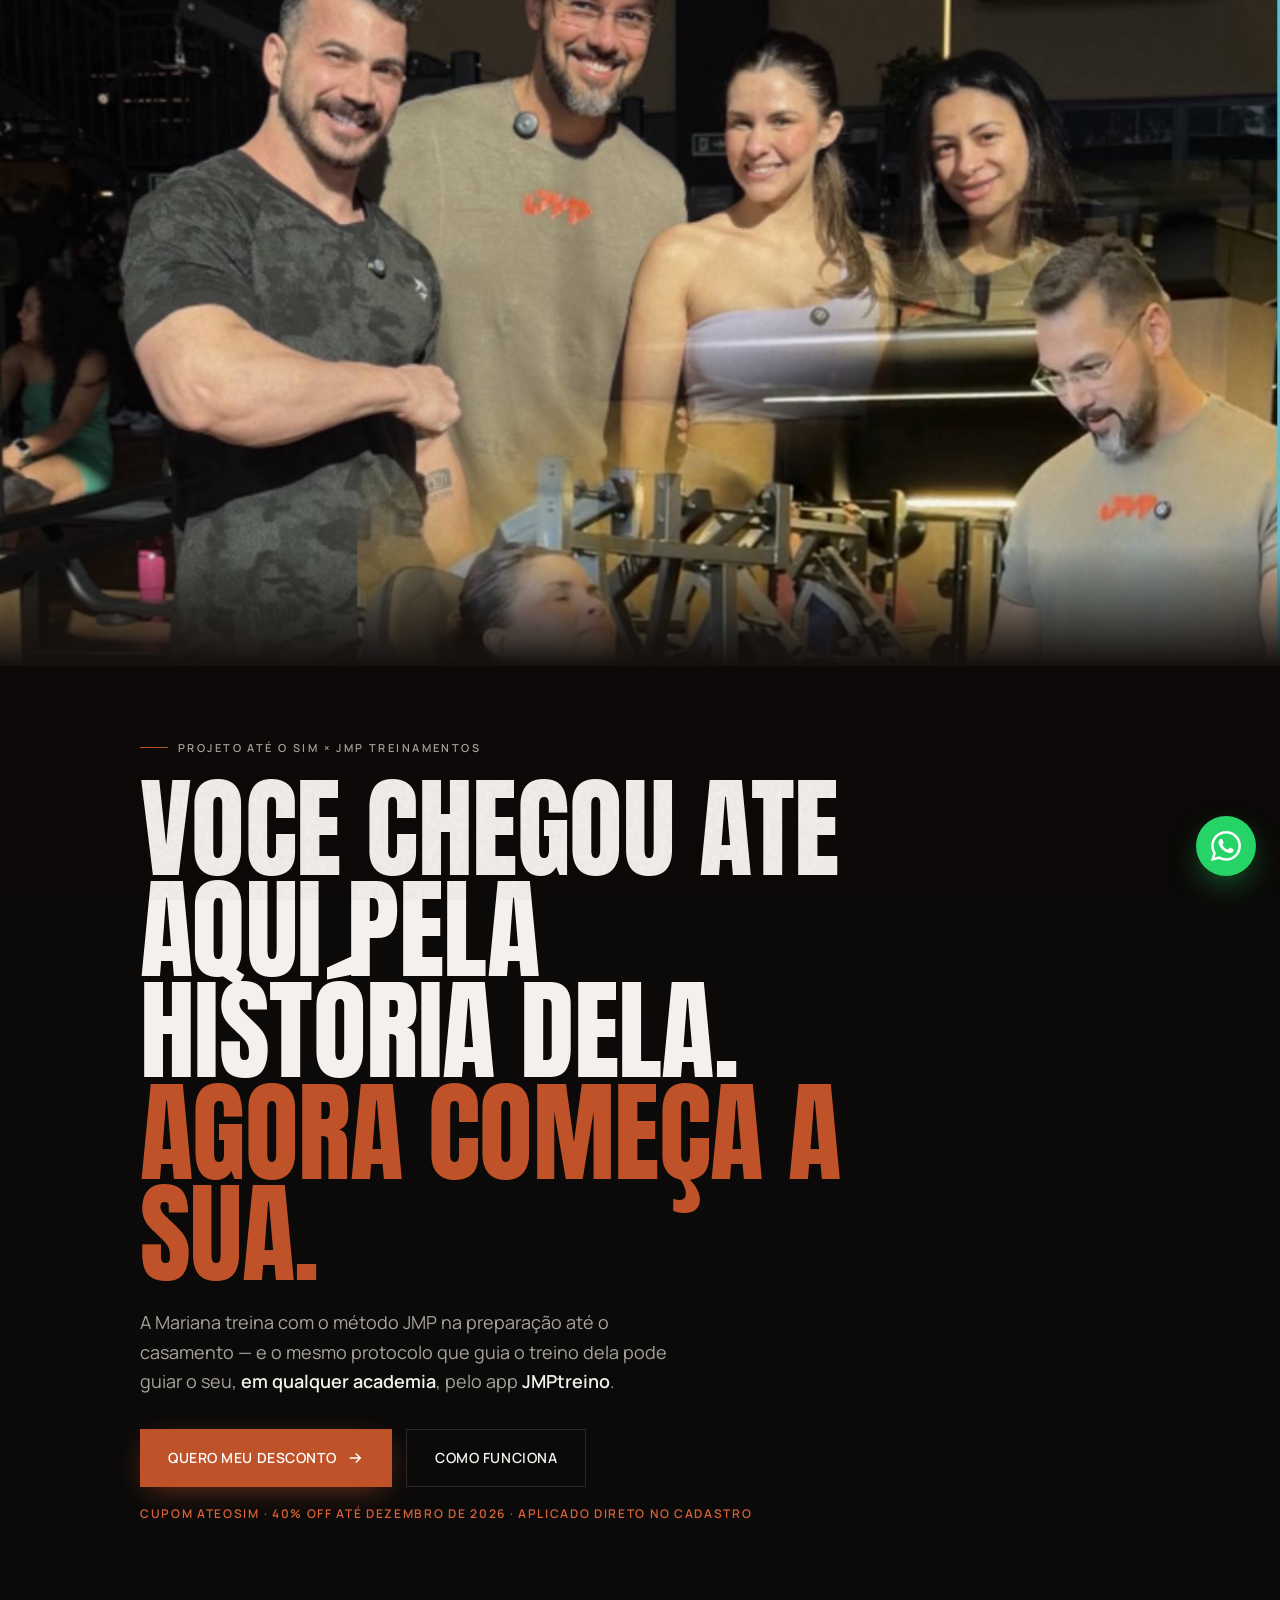
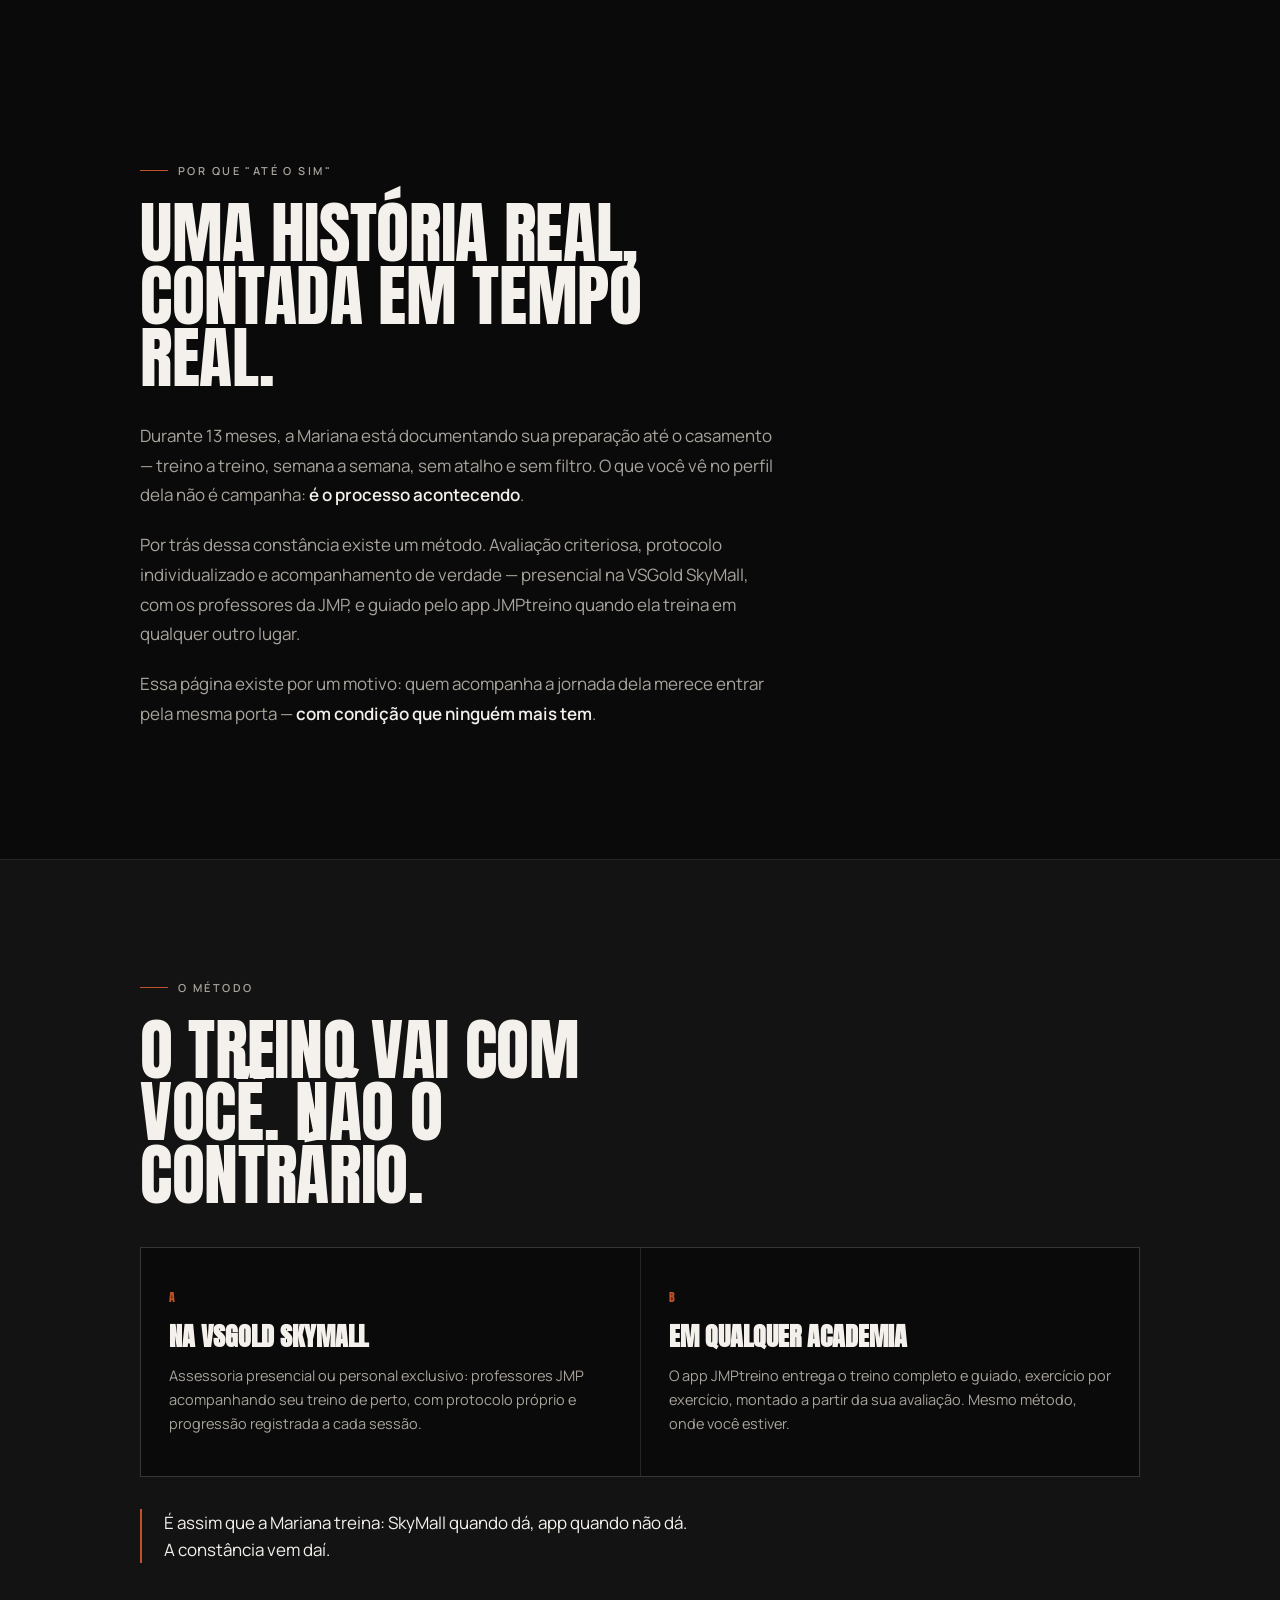
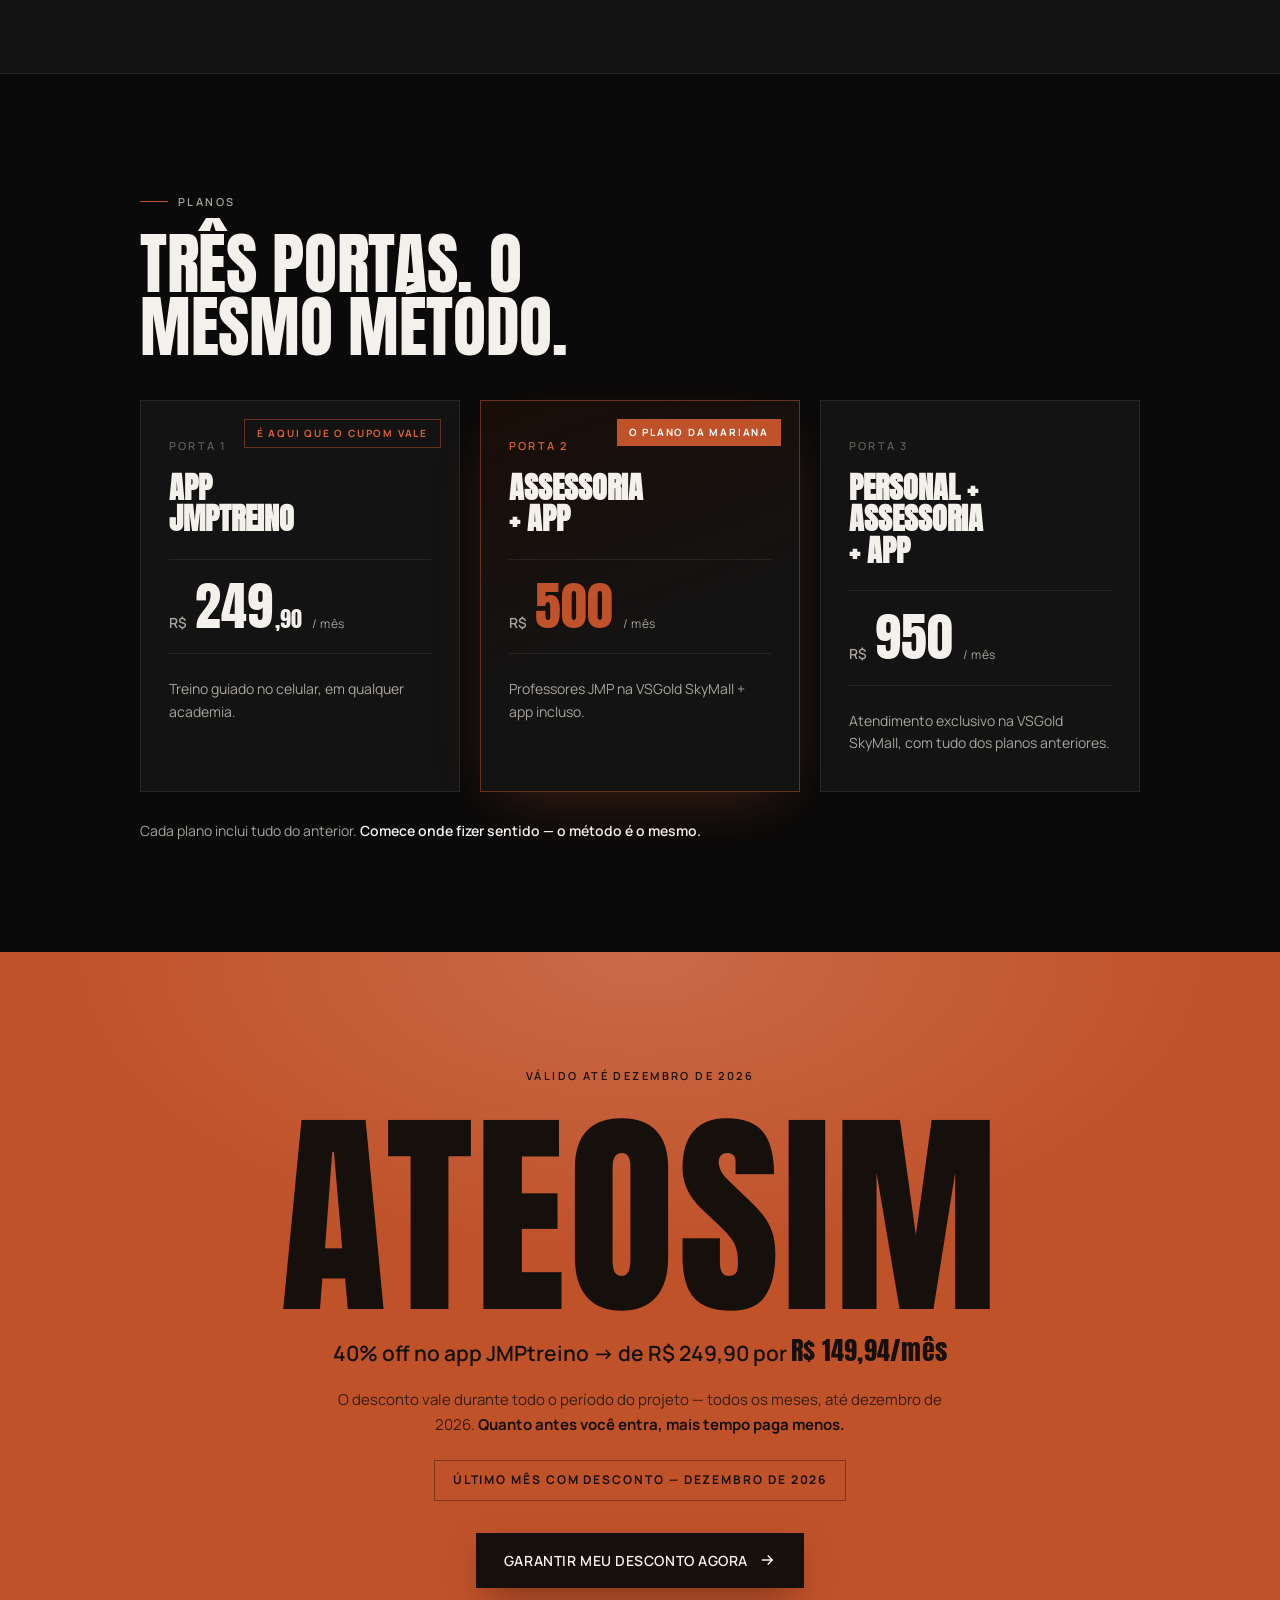
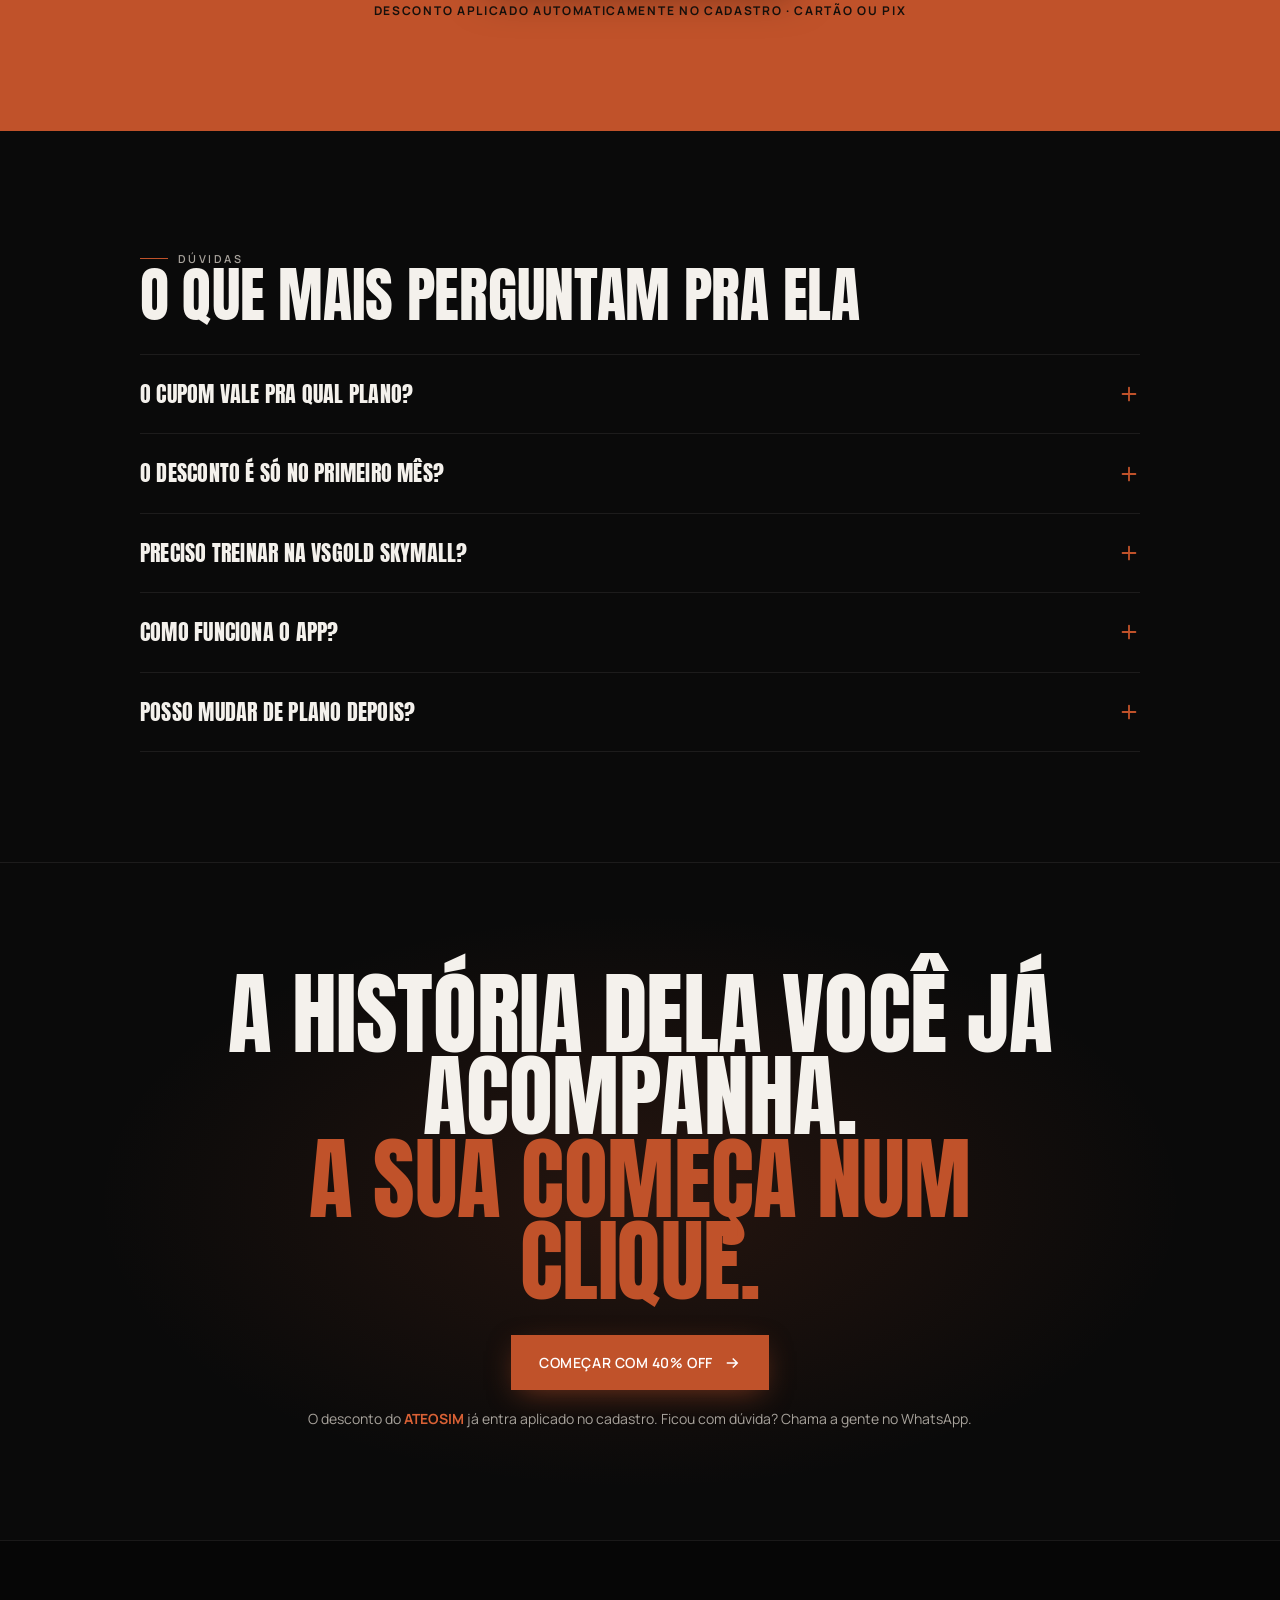
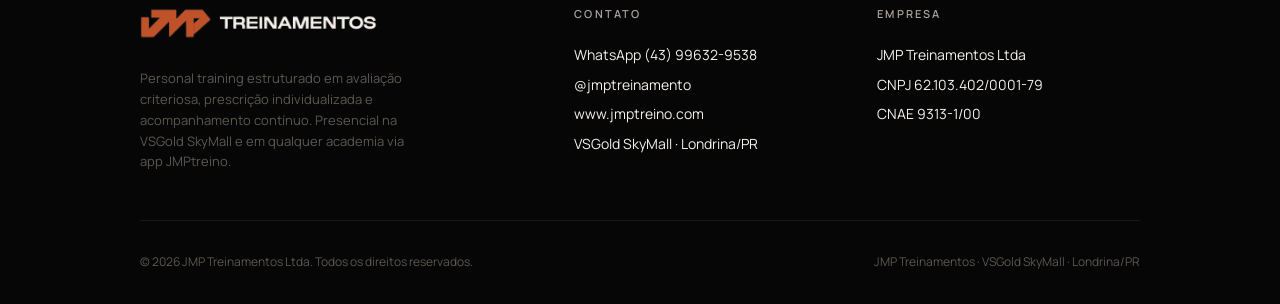
==== commit d43526ba: "fix(ateosim): hero desktop mais alto para não cortar a parte de baixo da foto Co-Authored-By: Claude" ====
--- a/ateosim/index.html
+++ b/ateosim/index.html
@@ -141,11 +141,11 @@
   .hero-image {
     position: relative;
     width: 100%;
-    aspect-ratio: 16 / 9;
-    max-height: 52vh;
+    aspect-ratio: 64 / 45; /* proporção real da foto — menos corte */
+    max-height: 74vh;
     background-image: url("[data-uri]");
     background-size: cover;
-    background-position: center 22%;
+    background-position: center 38%;
   }
   @media (max-width: 767px) {
     .hero-image {
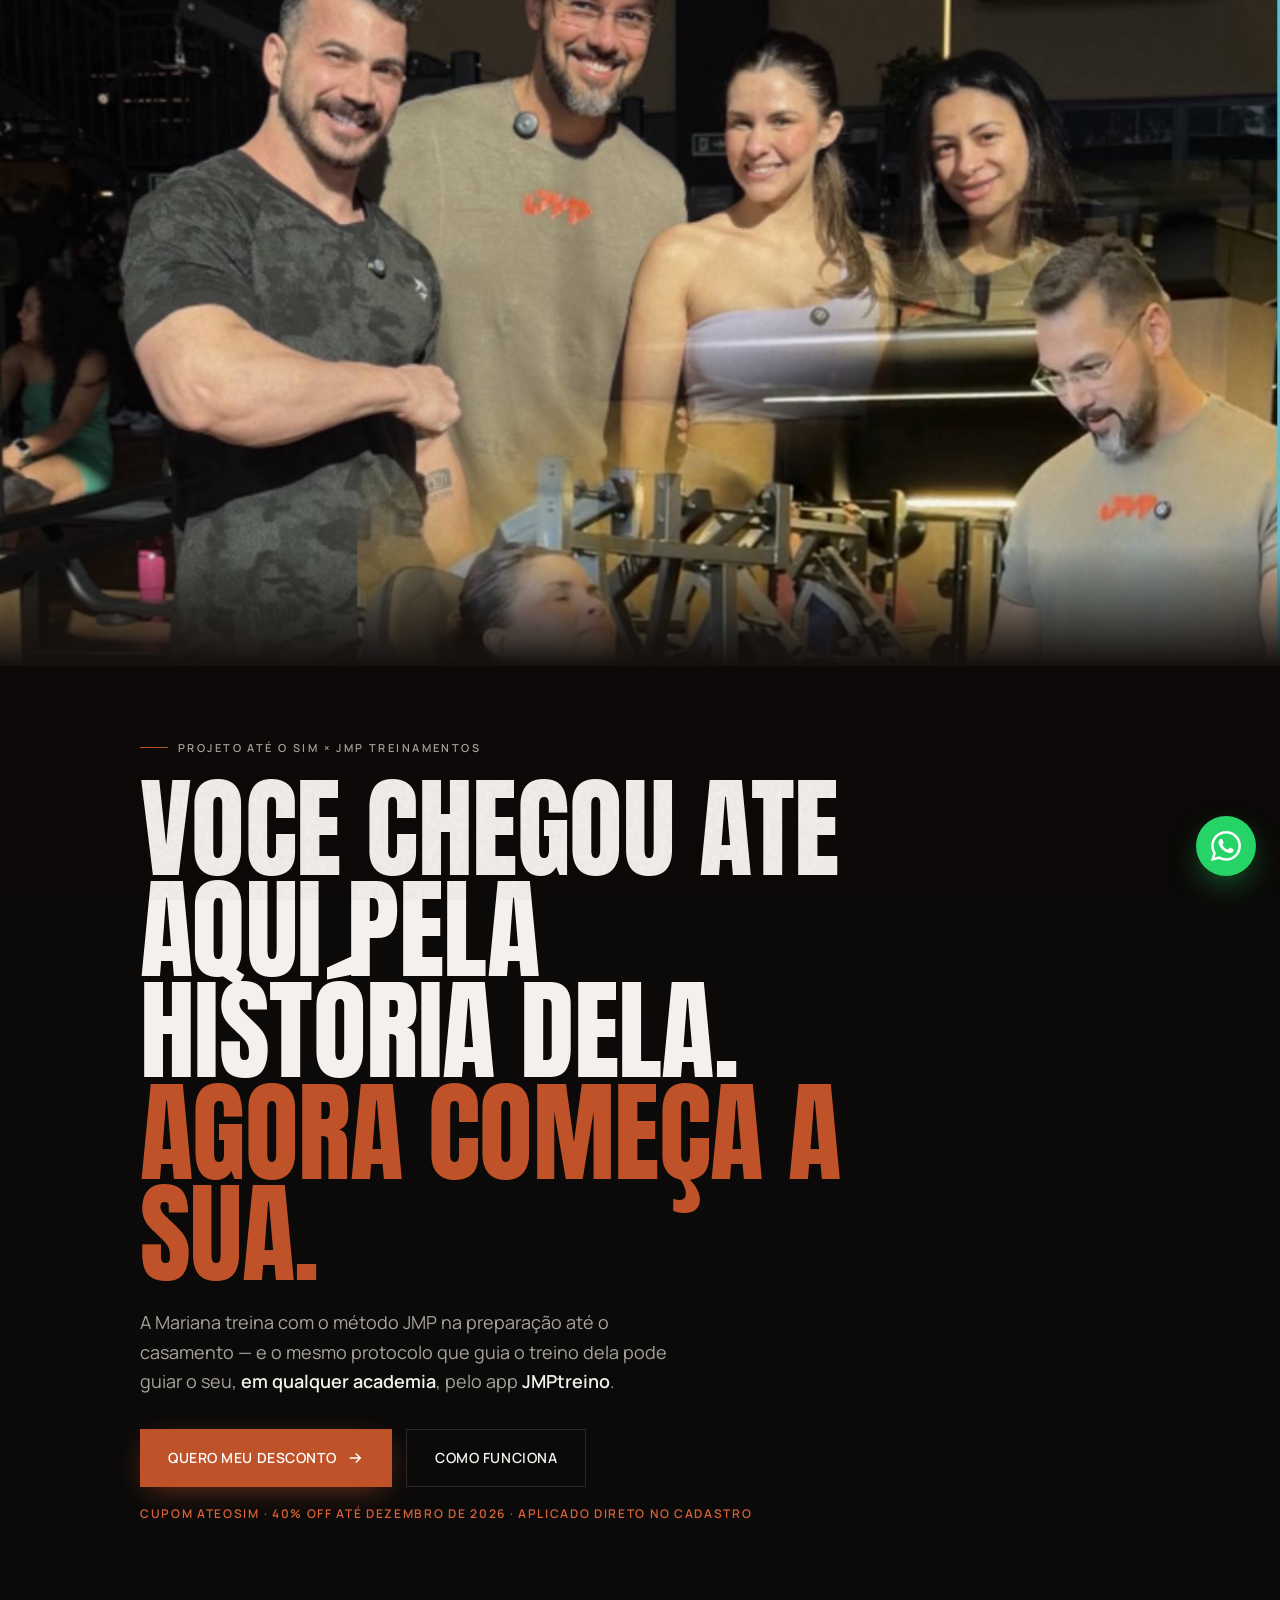
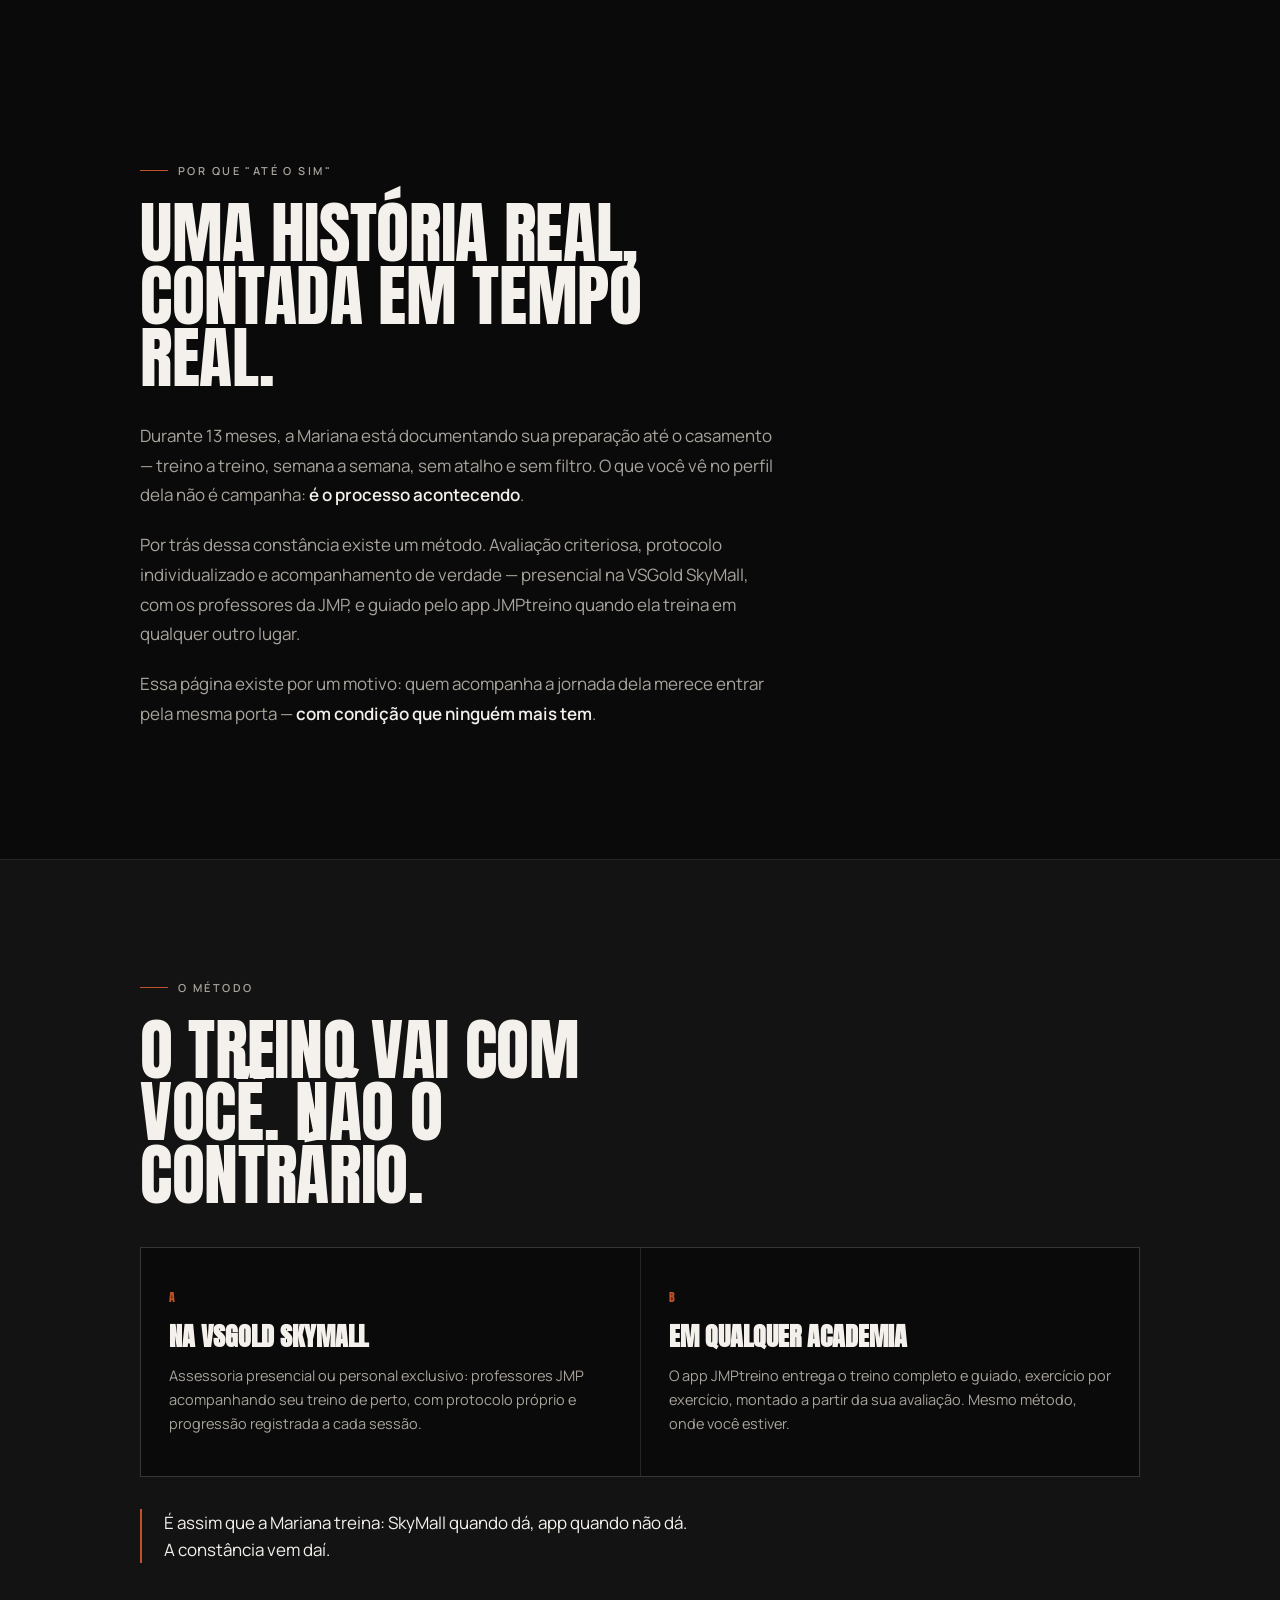
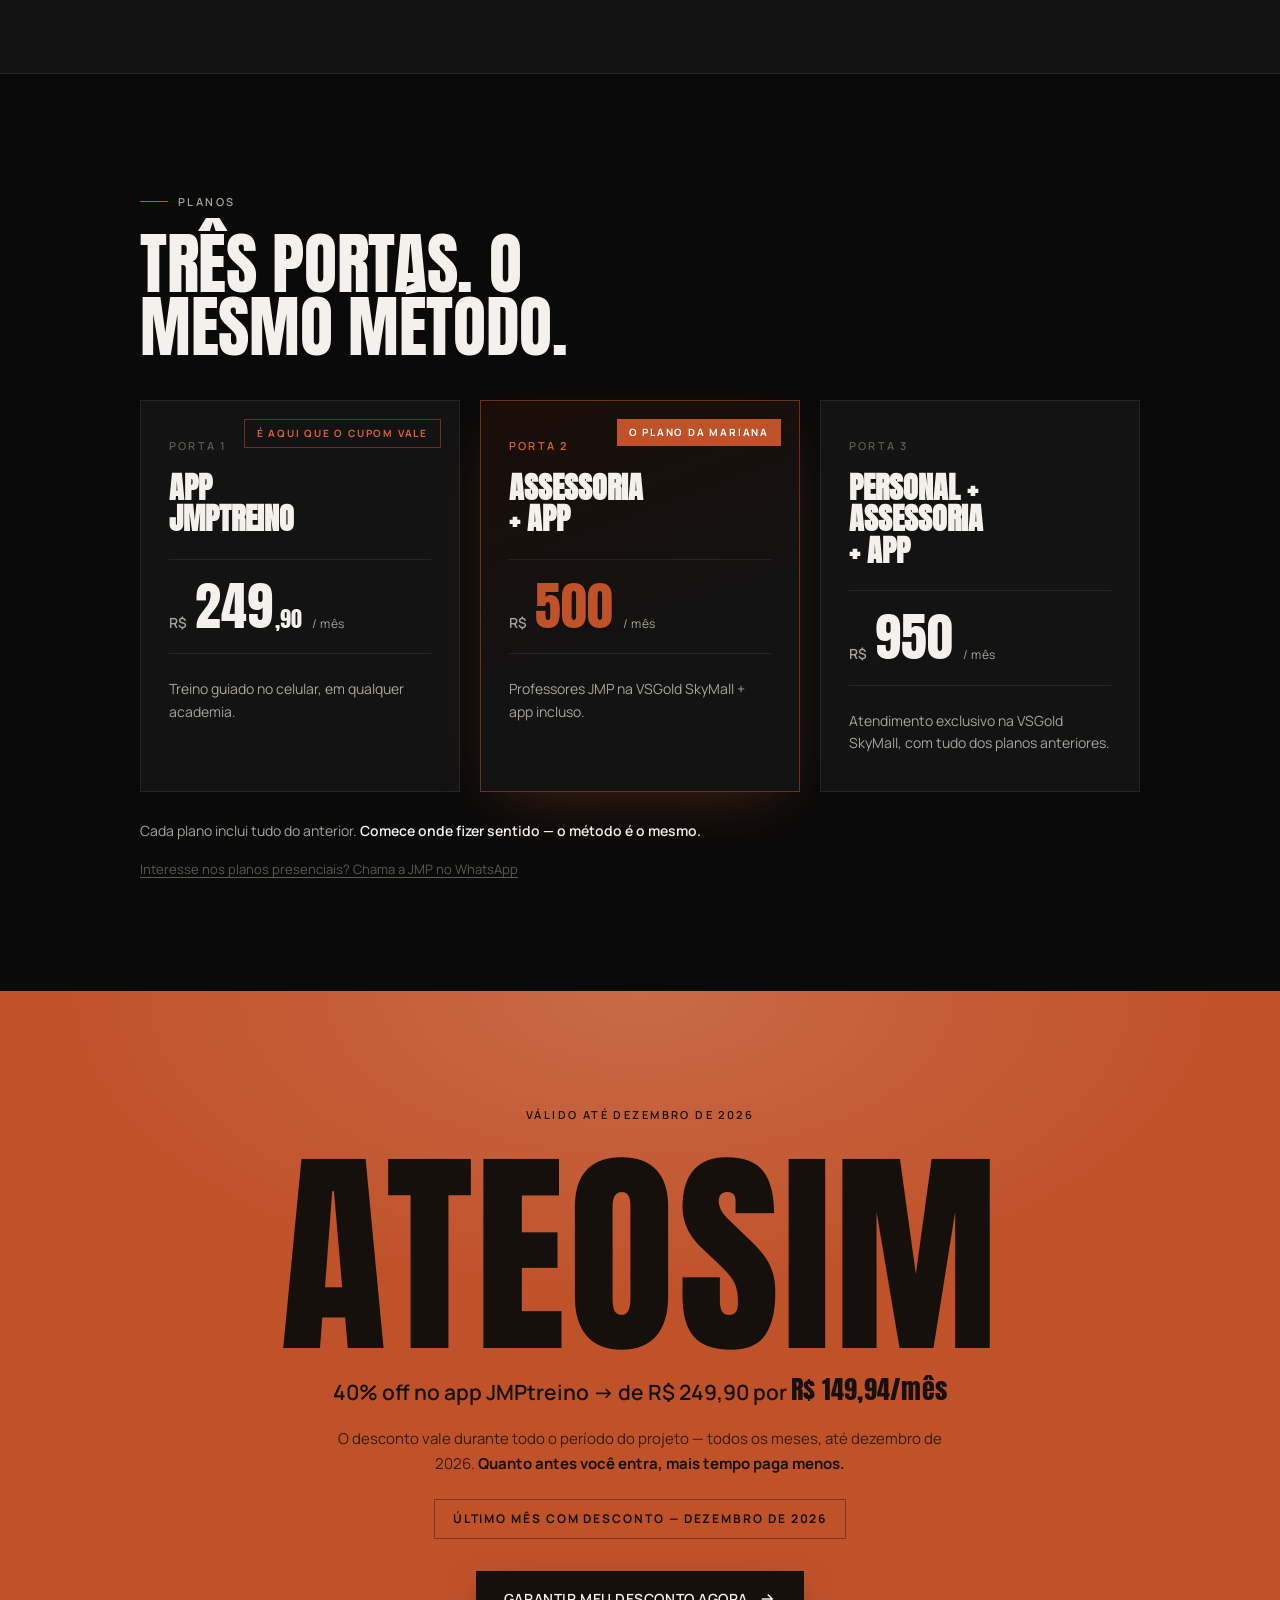
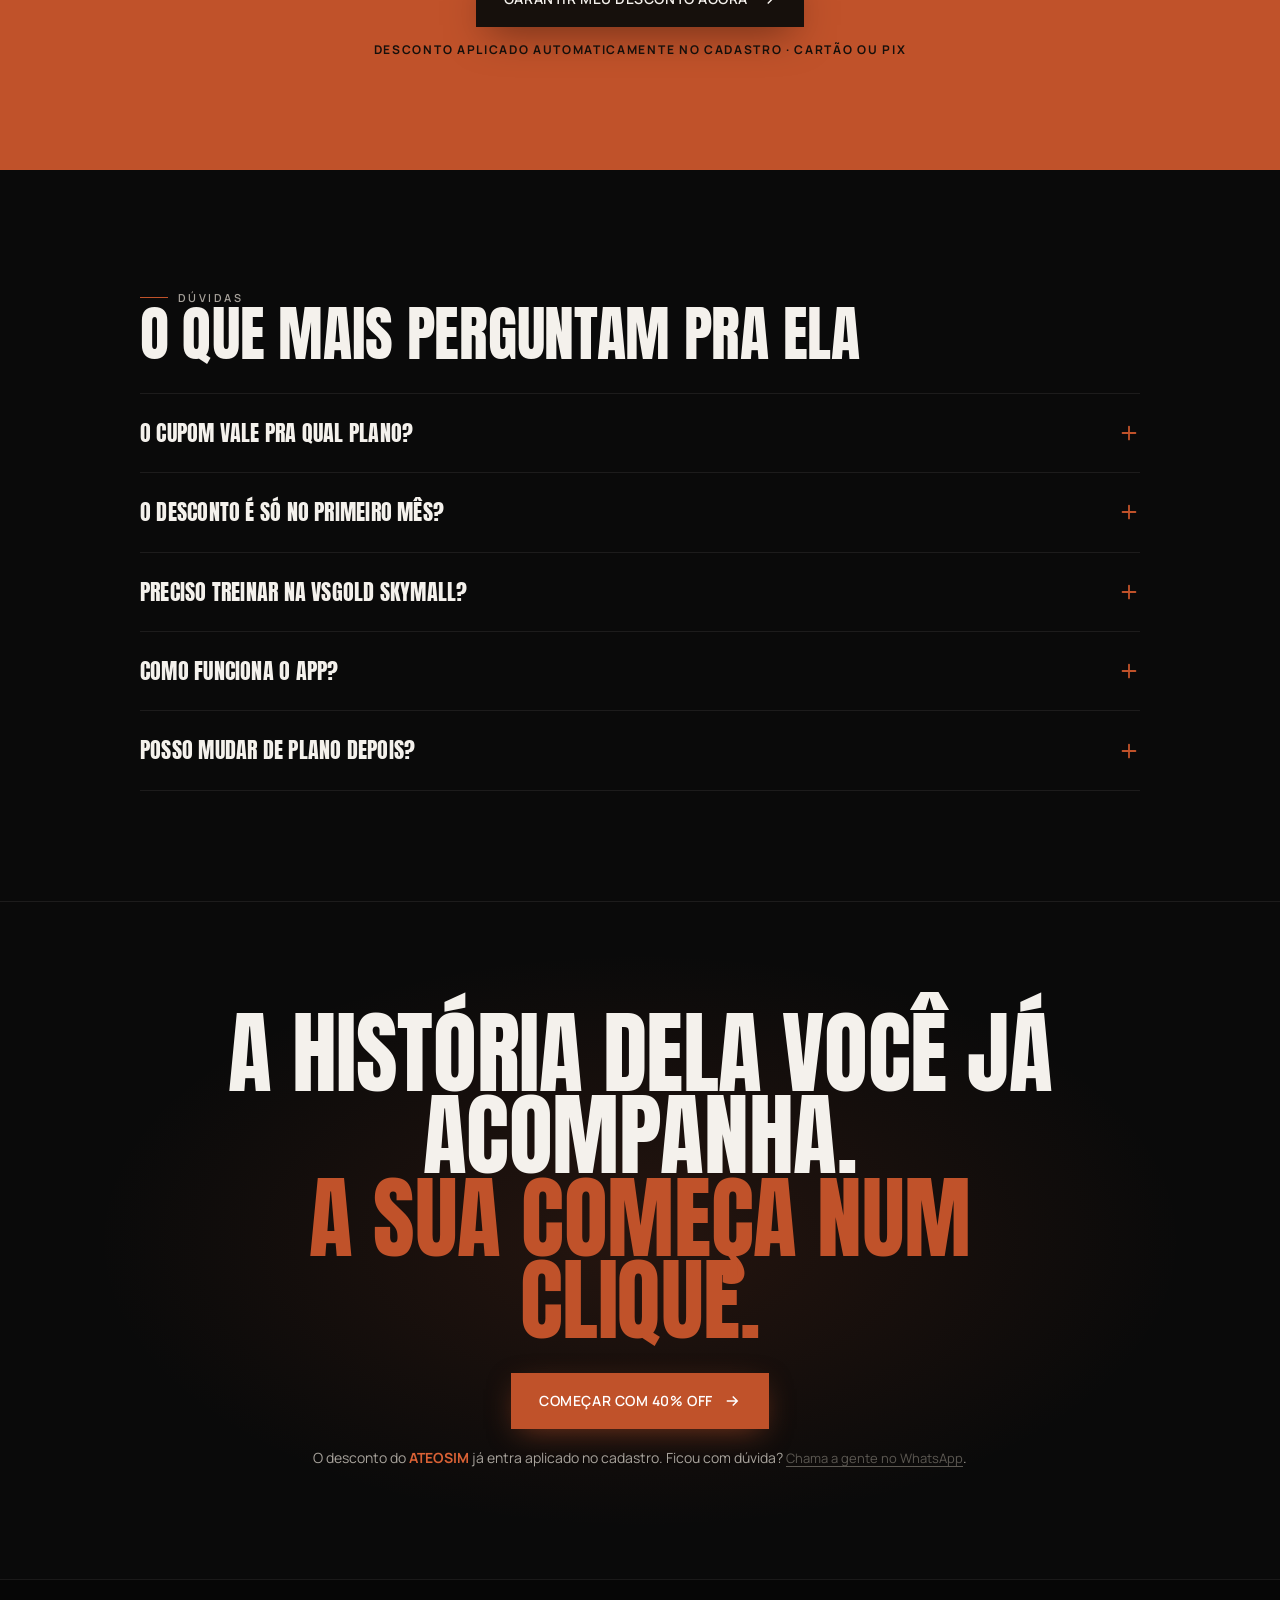
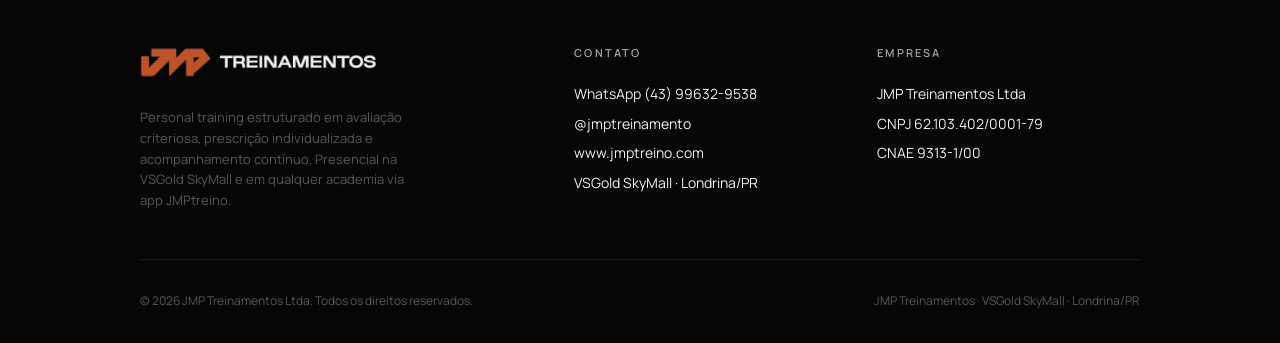
==== commit 00f1df85: "feat(ateosim): atalho discreto de WhatsApp (planos presenciais + dúvidas) Co-Authored-By: Claude Fab" ====
--- a/ateosim/index.html
+++ b/ateosim/index.html
@@ -350,6 +350,15 @@
     line-height: 1.6;
   }
   .plans-note strong { color: var(--ink); font-weight: 600; }
+  .wa-discreto {
+    color: var(--ink-faint);
+    font-size: 13px;
+    text-decoration: underline;
+    text-underline-offset: 3px;
+    transition: color 0.2s;
+  }
+  .wa-discreto:hover { color: var(--ink-dim); }
+  p.wa-discreto-row { margin-top: 14px; }
 
   /* ====== CUPOM (bloco accent — assinatura da página) ====== */
   .cupom {
@@ -753,6 +762,7 @@
         </div>
       </div>
       <p class="plans-note">Cada plano inclui tudo do anterior. <strong>Comece onde fizer sentido — o método é o mesmo.</strong></p>
+      <p class="wa-discreto-row"><a class="wa-discreto" href="https://wa.me/5543996329538?text=Oi!%20Vim%20pelo%20At%C3%A9%20o%20Sim%20e%20quero%20saber%20as%20condi%C3%A7%C3%B5es%20dos%20planos%20presenciais.">Interesse nos planos presenciais? Chama a JMP no WhatsApp</a></p>
     </div>
   </div>
 </section>
@@ -828,7 +838,7 @@
         Começar com 40% off
         <svg viewBox="0 0 24 24" fill="none" stroke="currentColor" stroke-width="2"><path d="M5 12h14M13 6l6 6-6 6"/></svg>
       </a>
-      <p class="microcopy">O desconto do <strong>ATEOSIM</strong> já entra aplicado no cadastro. Ficou com dúvida? Chama a gente no WhatsApp.</p>
+      <p class="microcopy">O desconto do <strong>ATEOSIM</strong> já entra aplicado no cadastro. Ficou com dúvida? <a class="wa-discreto" href="https://wa.me/5543996329538?text=Oi!%20Vim%20pelo%20At%C3%A9%20o%20Sim%20e%20tenho%20uma%20d%C3%BAvida.">Chama a gente no WhatsApp</a>.</p>
     </div>
   </div>
 </section>
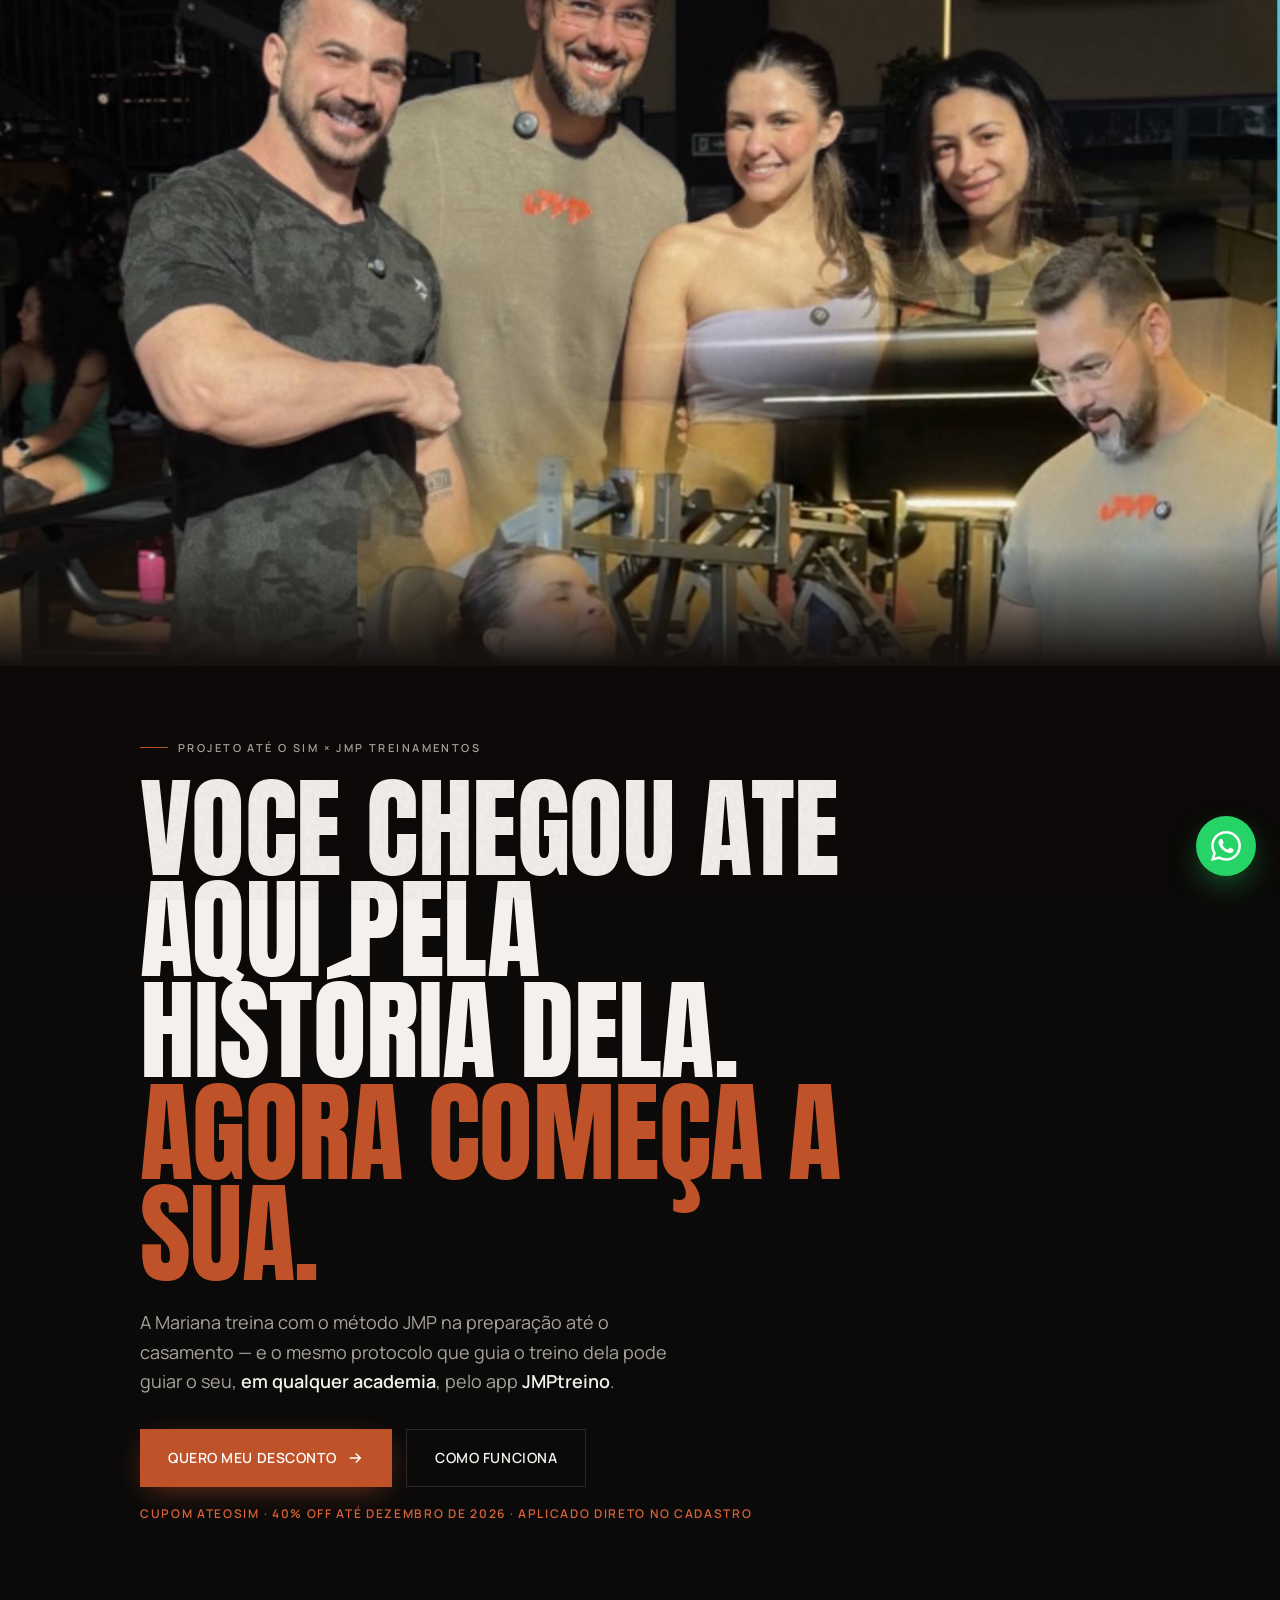
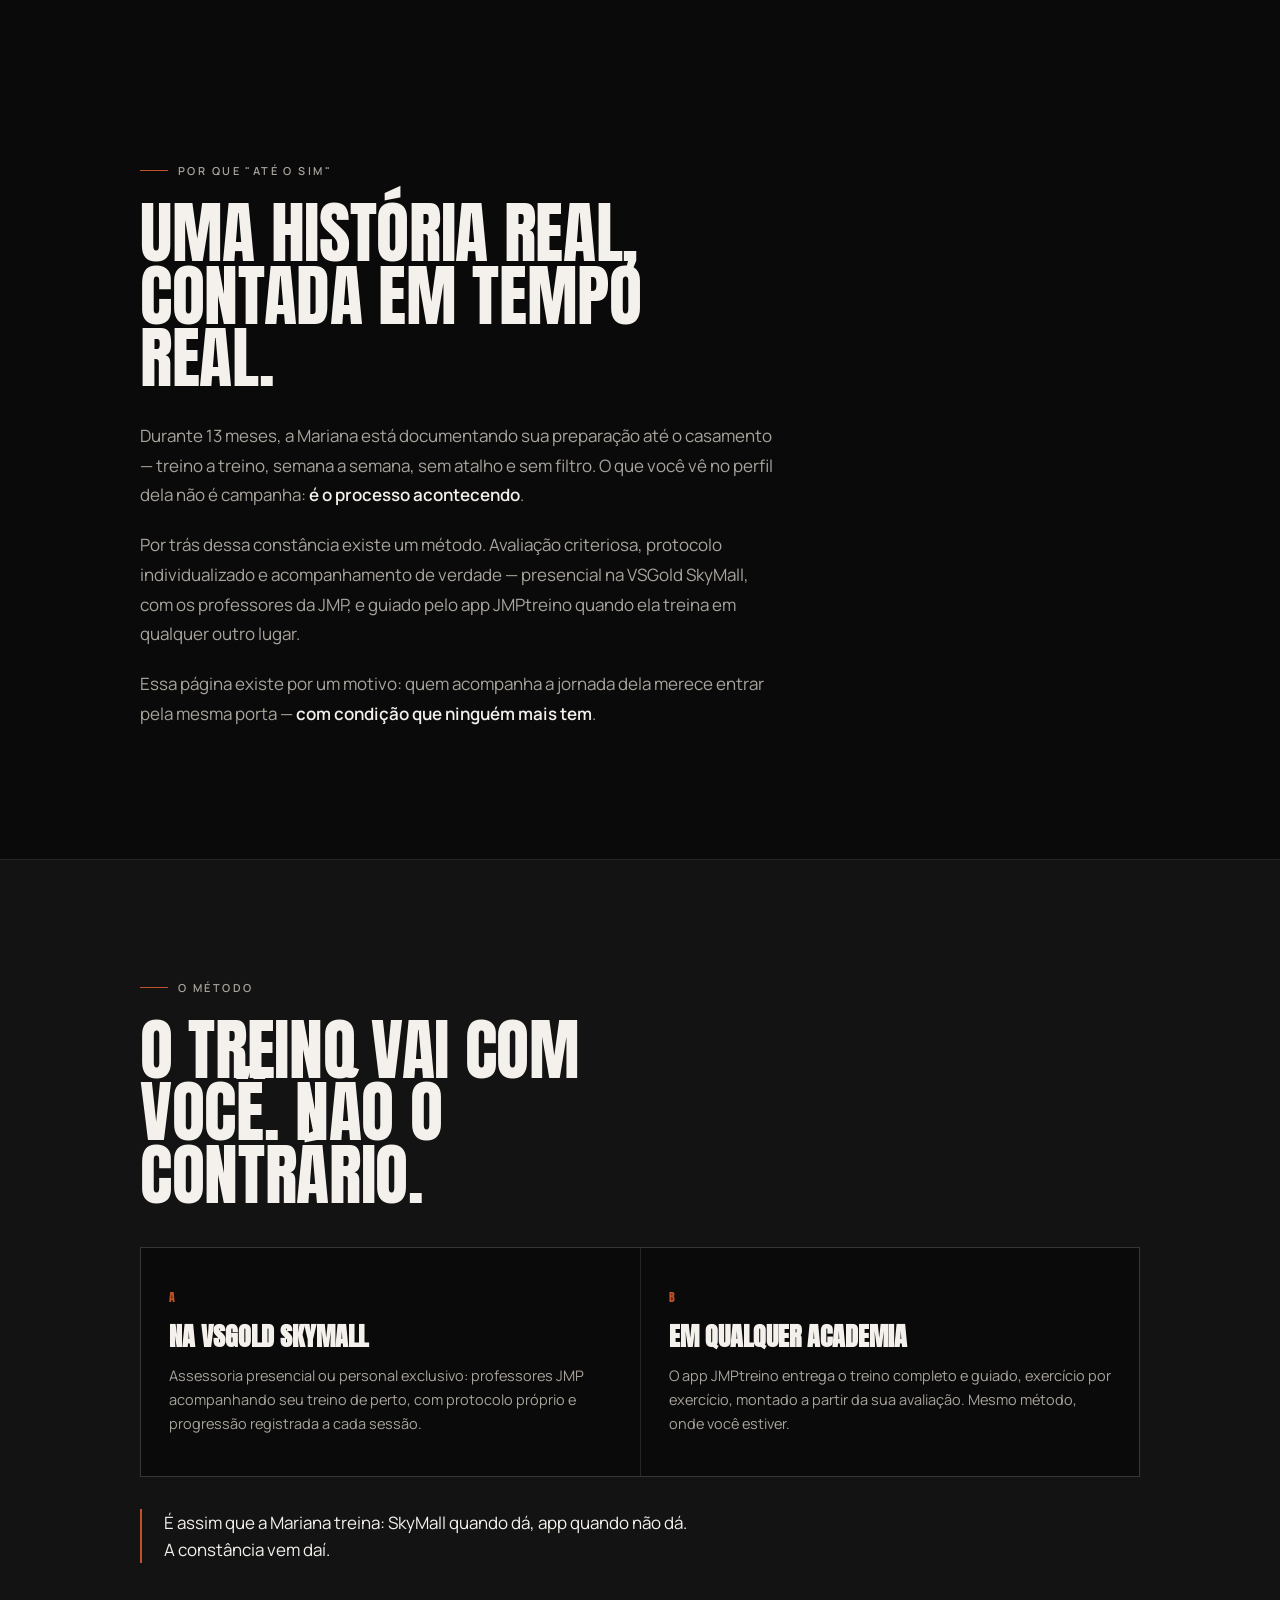
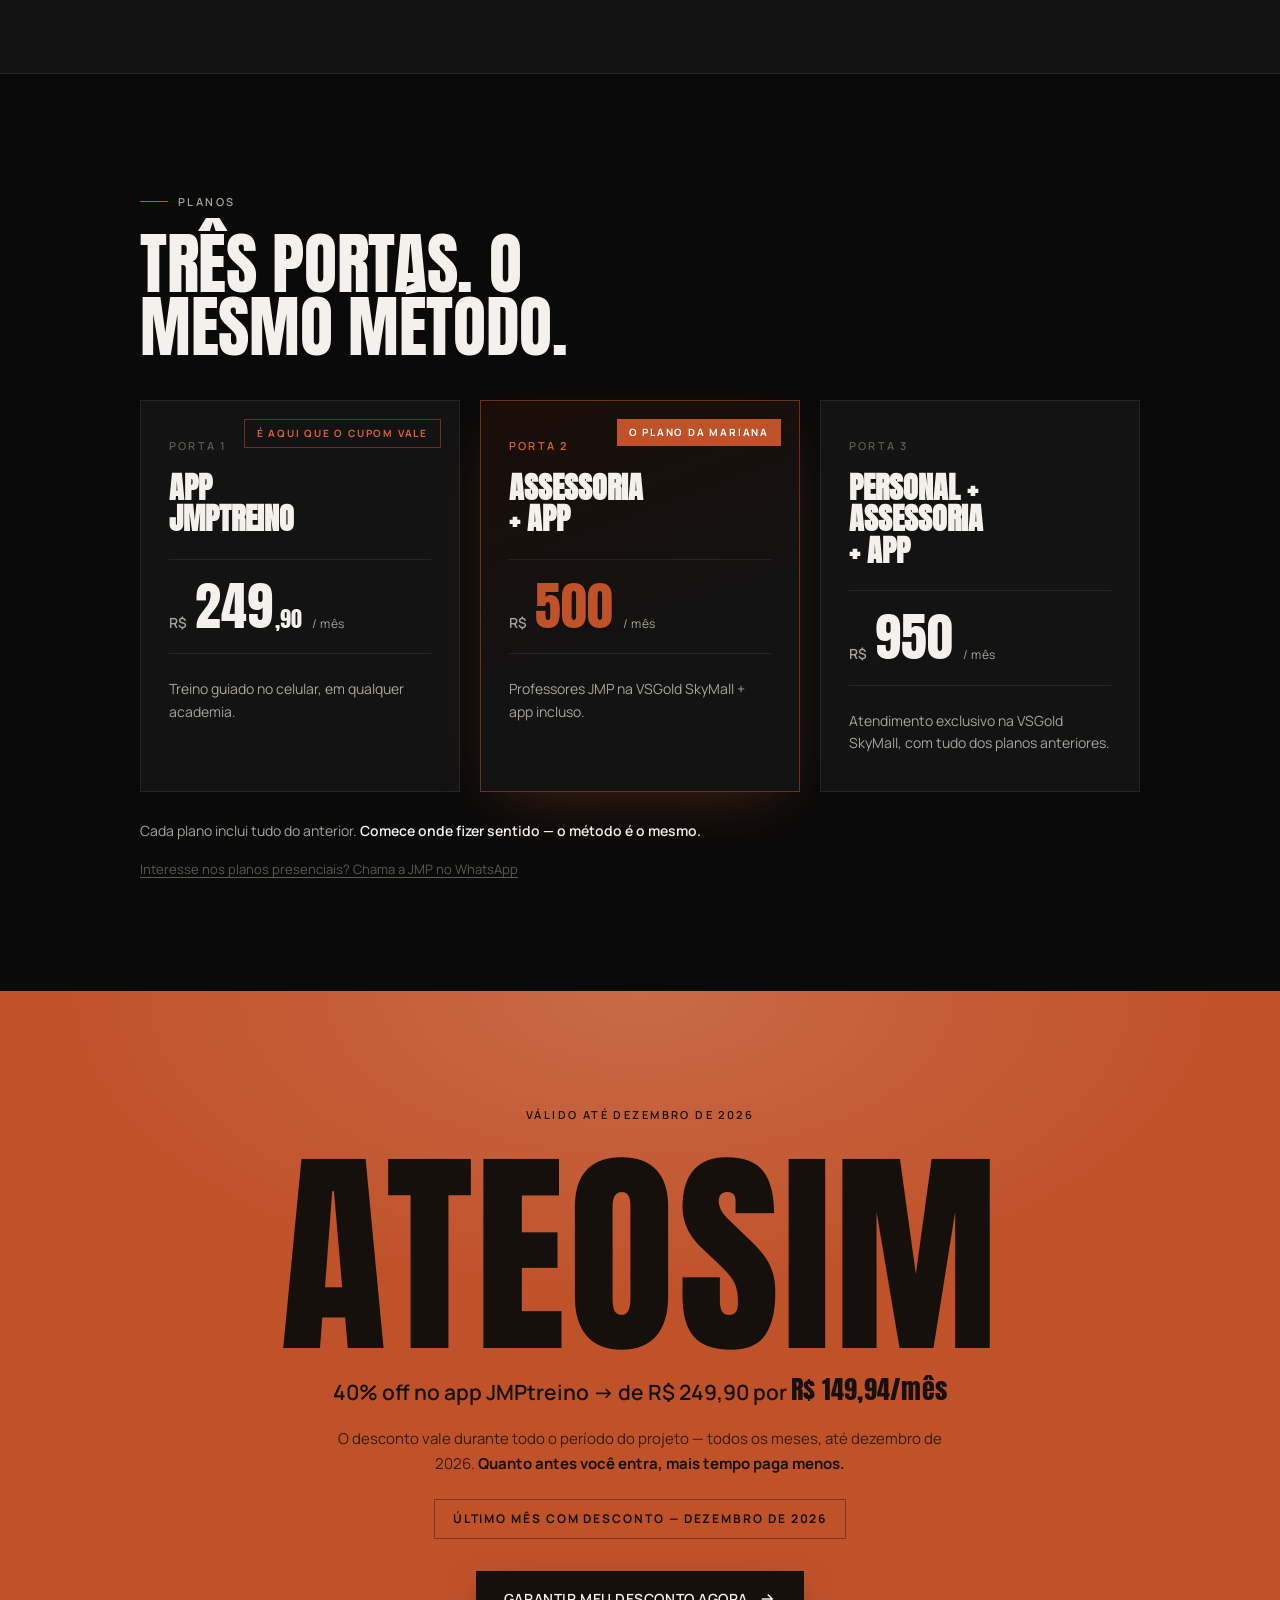
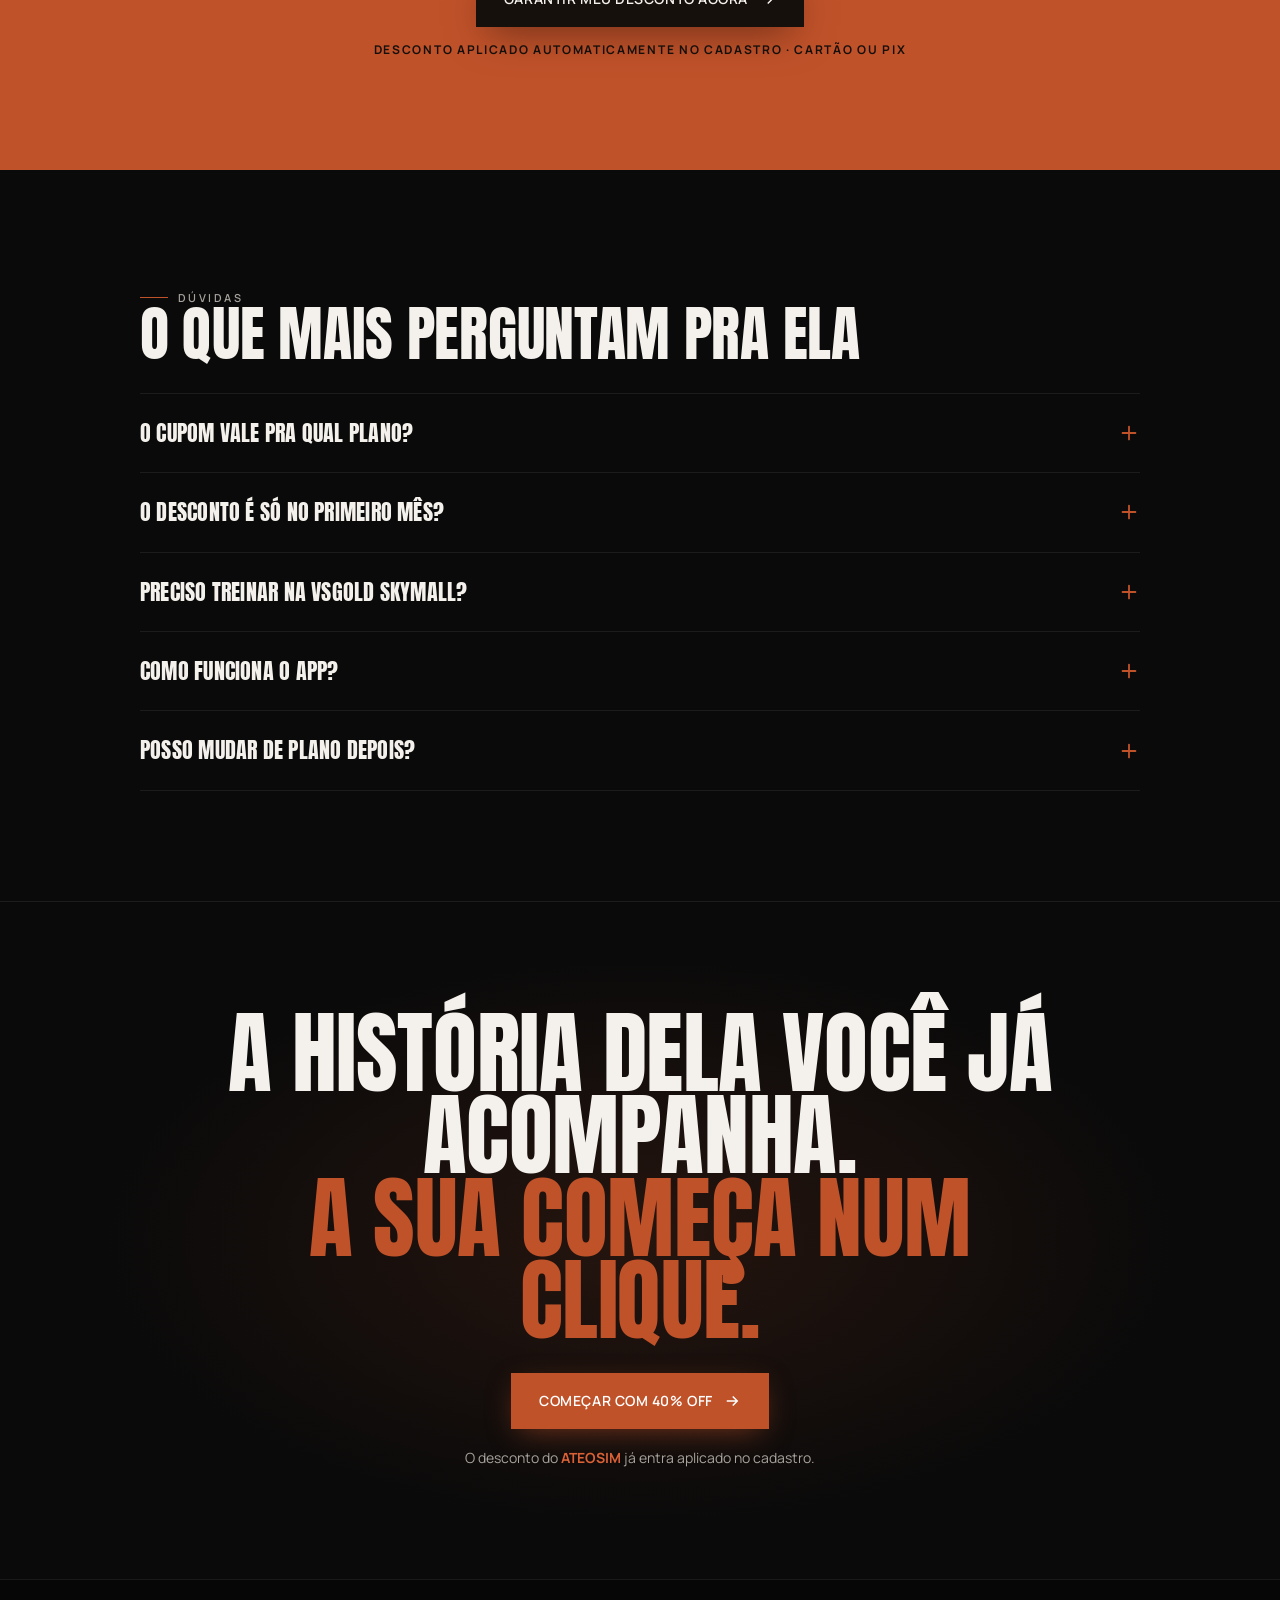
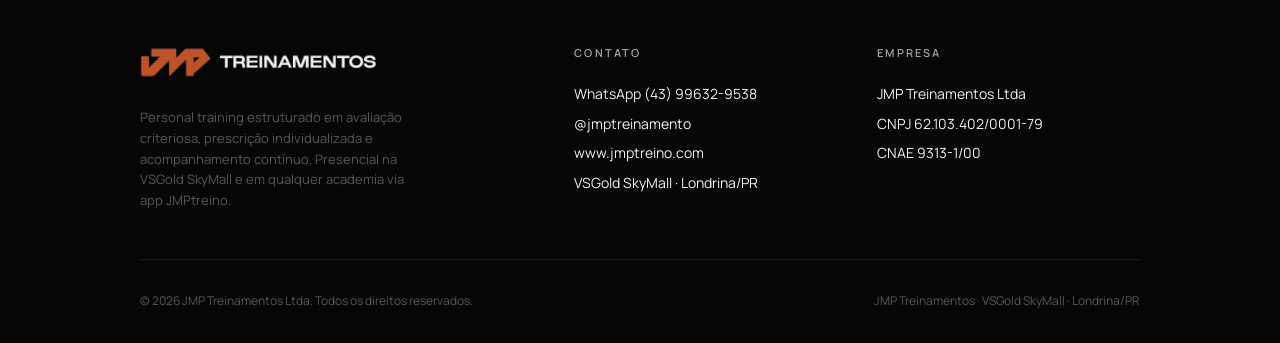
==== commit c836d158: "fix(ateosim): remove link de WhatsApp do CTA final — mantém só o dos planos Co-Authored-By: Claude F" ====
--- a/ateosim/index.html
+++ b/ateosim/index.html
@@ -838,7 +838,7 @@
         Começar com 40% off
         <svg viewBox="0 0 24 24" fill="none" stroke="currentColor" stroke-width="2"><path d="M5 12h14M13 6l6 6-6 6"/></svg>
       </a>
-      <p class="microcopy">O desconto do <strong>ATEOSIM</strong> já entra aplicado no cadastro. Ficou com dúvida? <a class="wa-discreto" href="https://wa.me/5543996329538?text=Oi!%20Vim%20pelo%20At%C3%A9%20o%20Sim%20e%20tenho%20uma%20d%C3%BAvida.">Chama a gente no WhatsApp</a>.</p>
+      <p class="microcopy">O desconto do <strong>ATEOSIM</strong> já entra aplicado no cadastro.</p>
     </div>
   </div>
 </section>
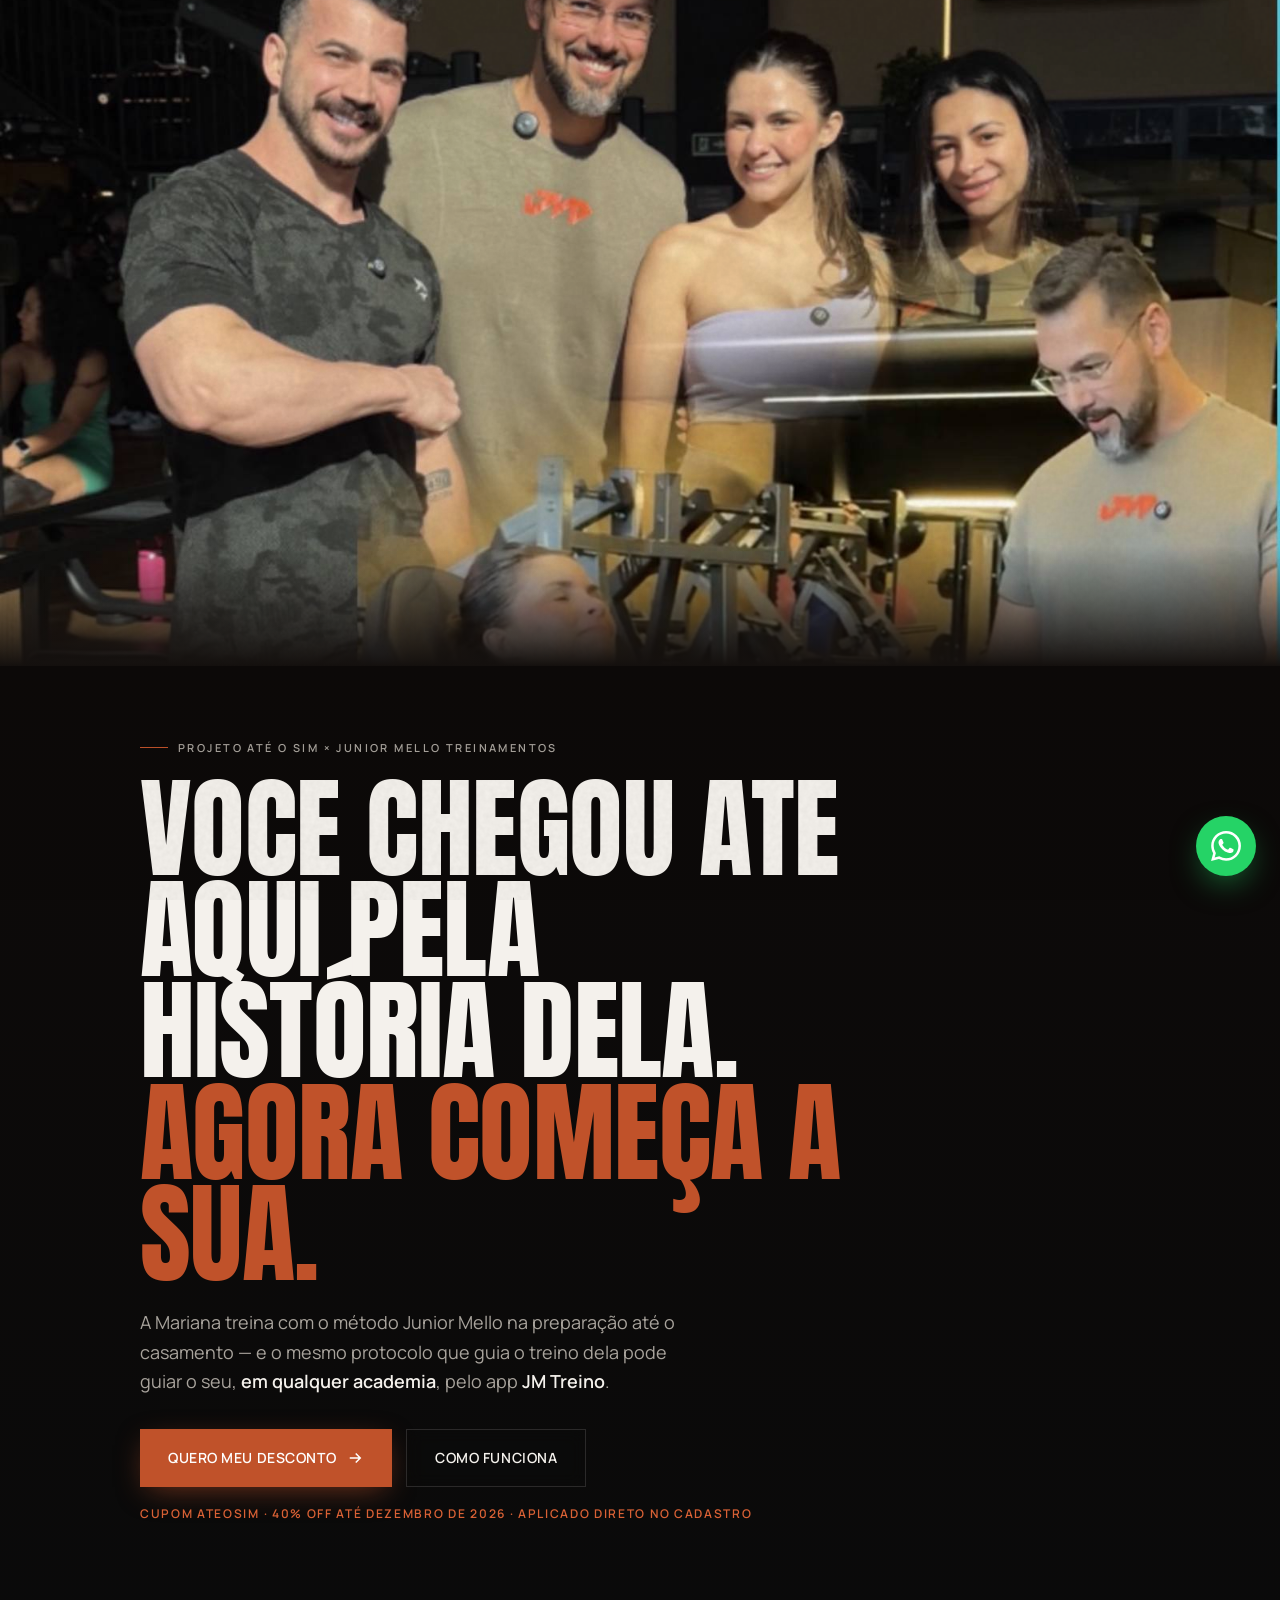
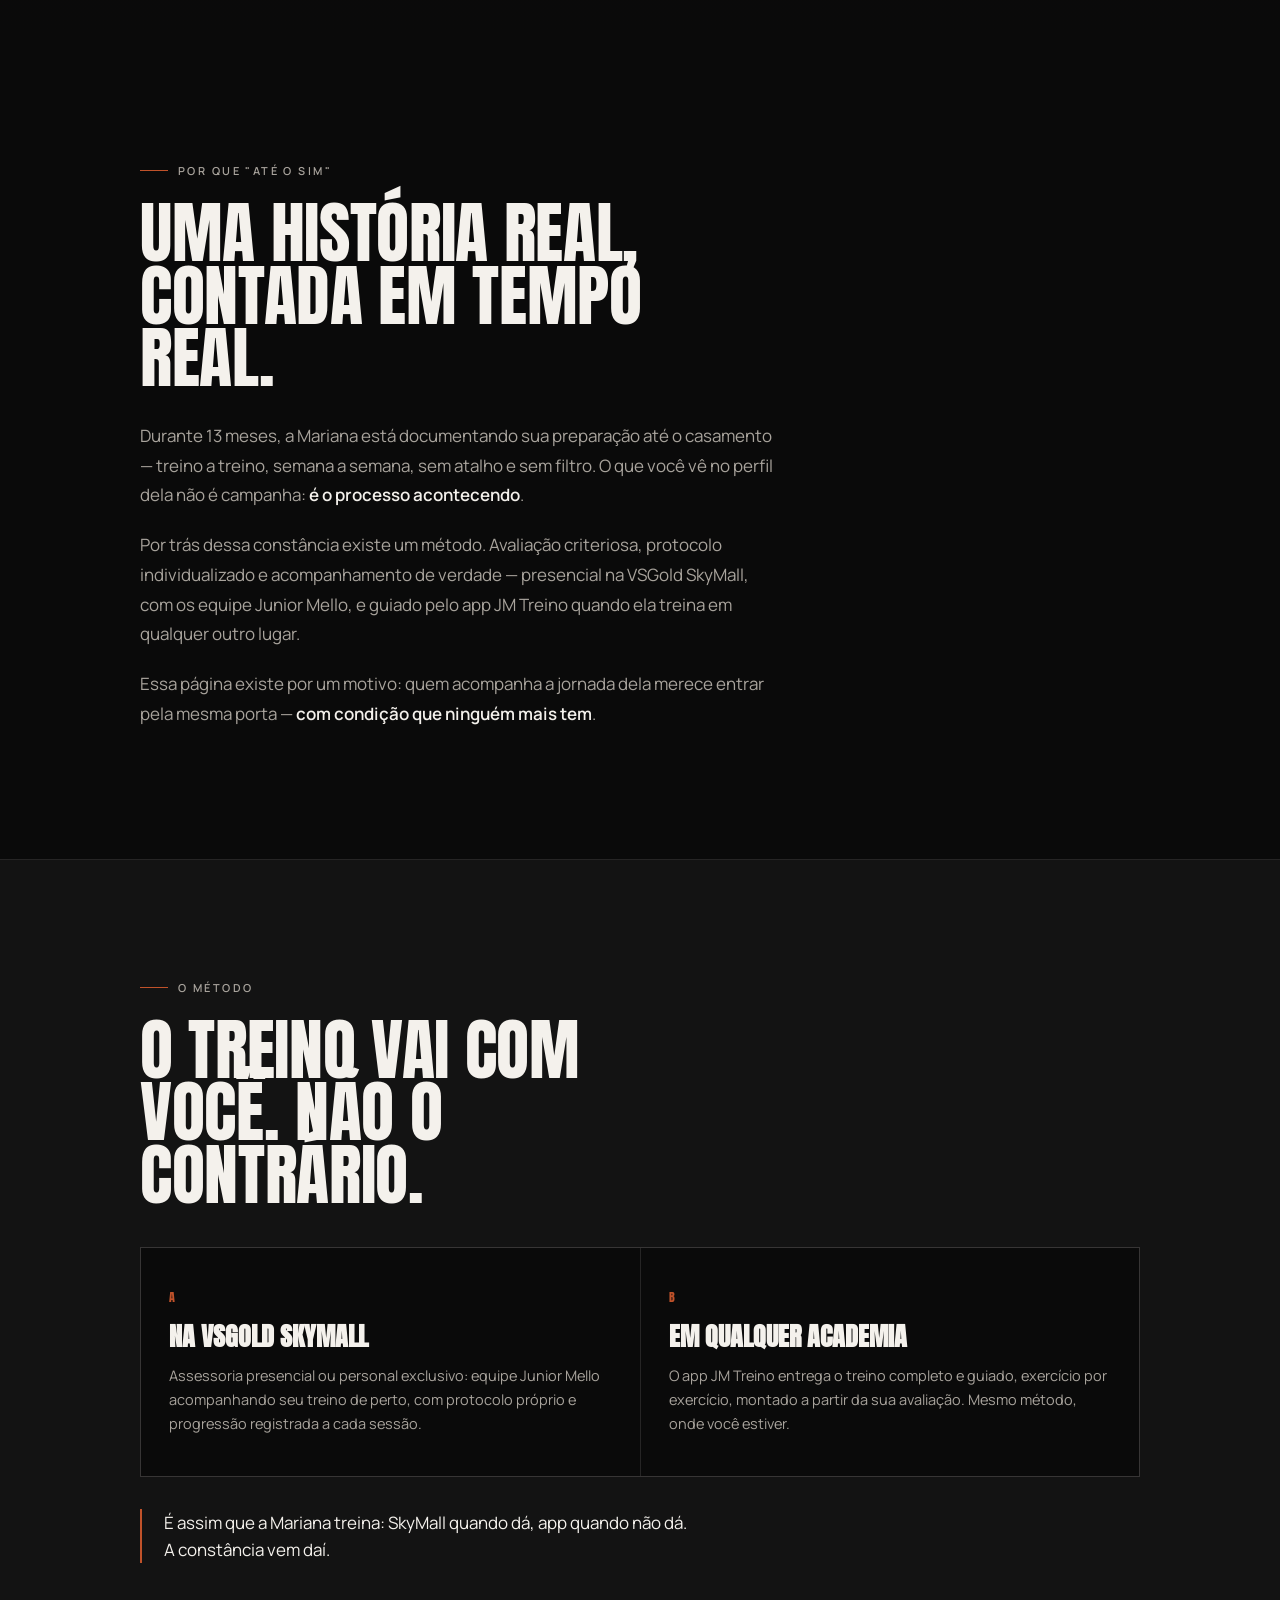
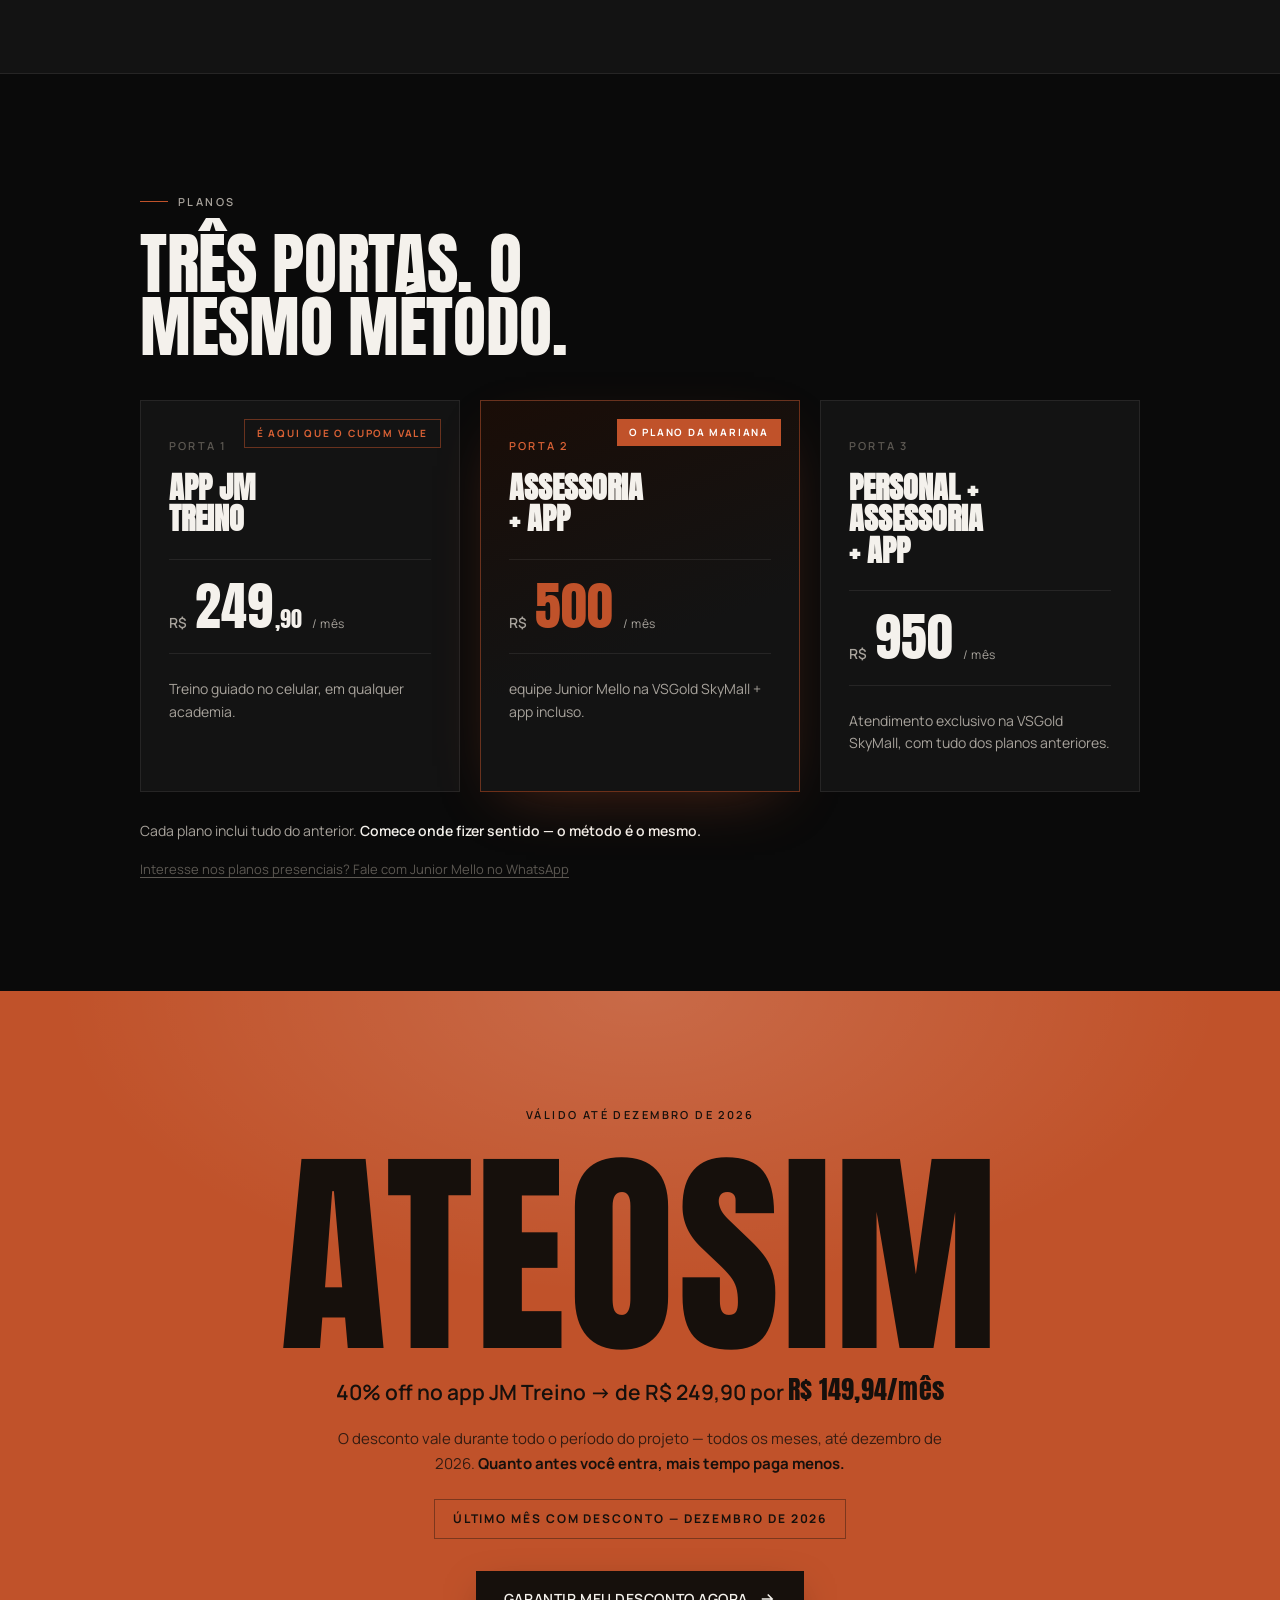
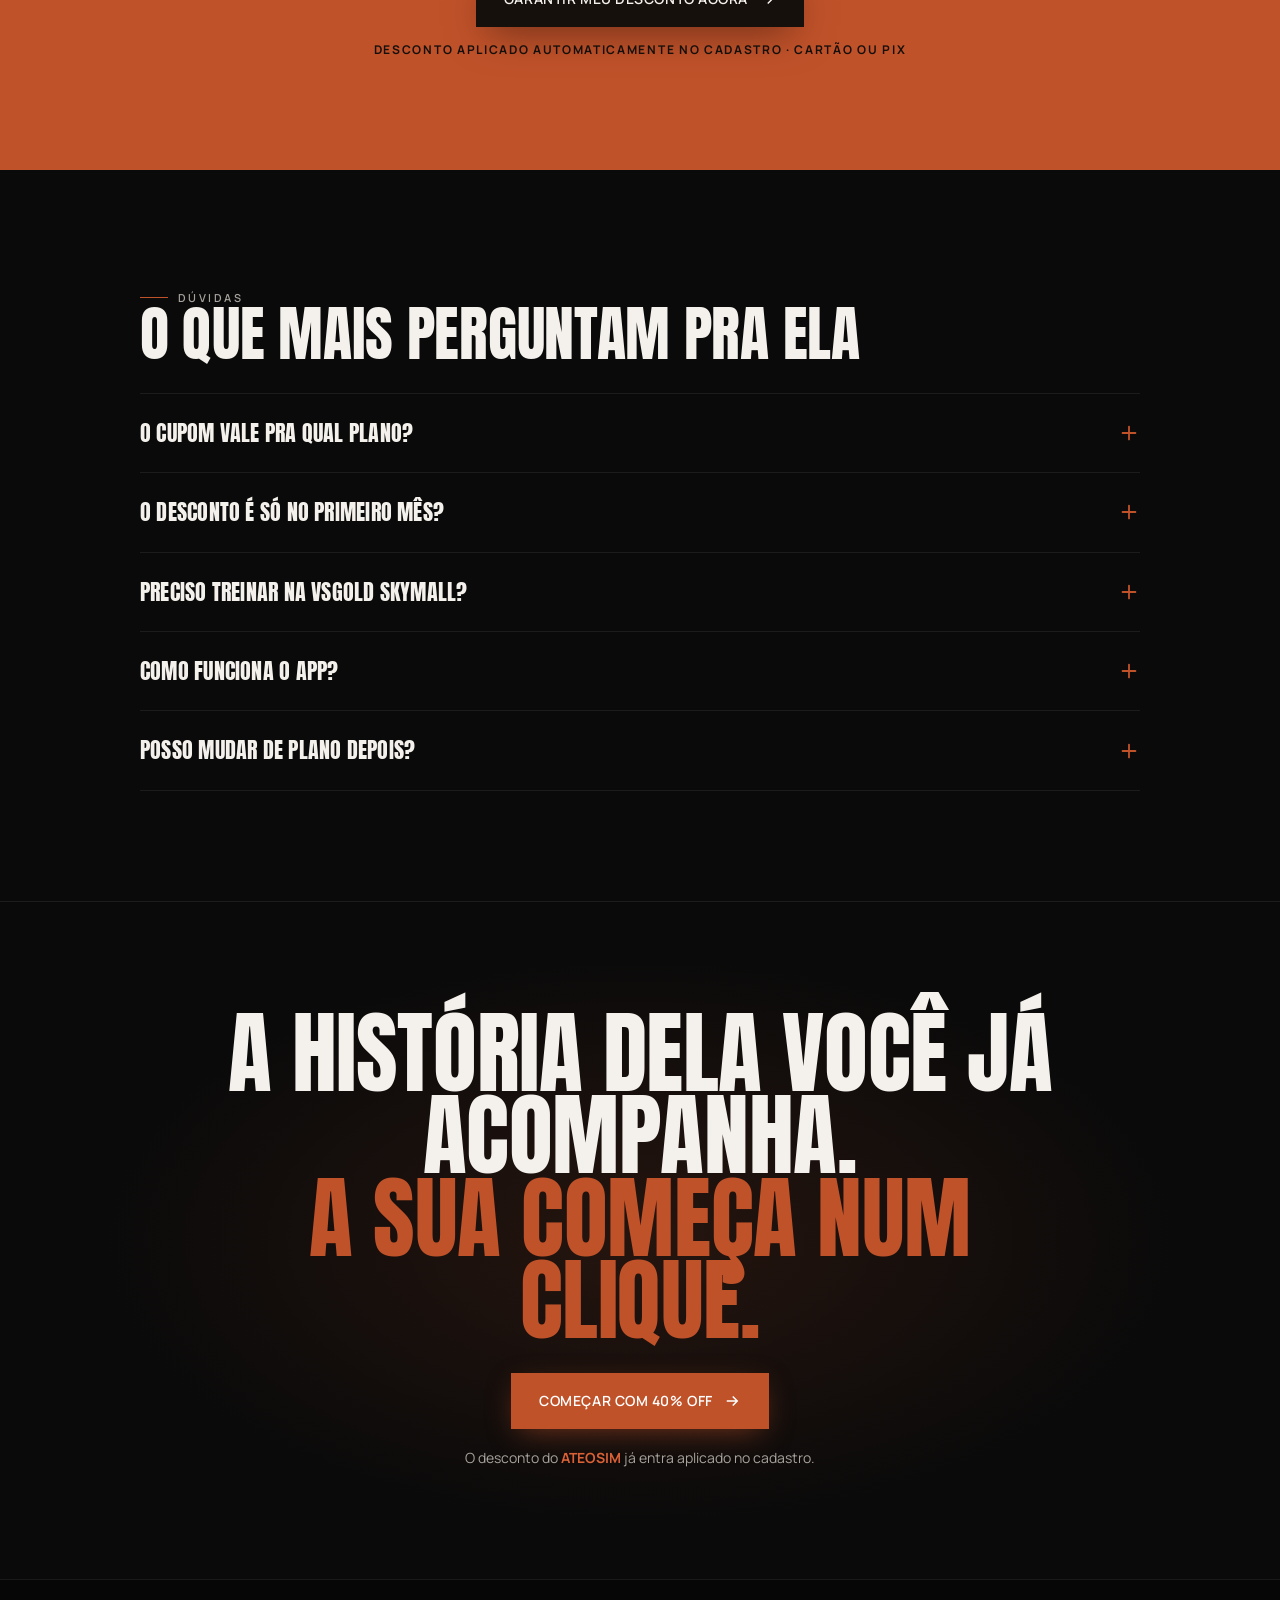
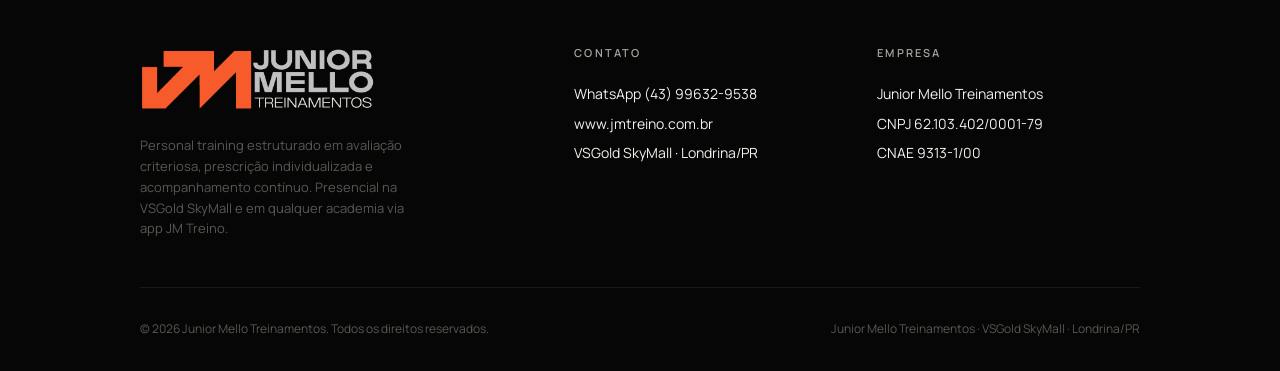
==== commit a493c6c0: "Rebrand ATEOSIM para Junior Mello" ====
--- a/ateosim/index.html
+++ b/ateosim/index.html
@@ -3,12 +3,13 @@
 <head>
 <meta charset="UTF-8">
 <meta name="viewport" content="width=device-width, initial-scale=1.0">
-<title>Até o Sim × JMP — Cupom ATEOSIM · 40% off no app JMPtreino</title>
-<meta name="description" content="Você chegou até aqui pela história dela. Agora começa a sua. Cupom ATEOSIM: 40% off no plano App JMPtreino até dezembro de 2026 — o mesmo método que guia o treino da Mariana, em qualquer academia.">
+<title>Até o Sim × Junior Mello — Cupom ATEOSIM · 40% off no app JM Treino</title>
+<meta name="description" content="Você chegou até aqui pela história dela. Agora começa a sua. Cupom ATEOSIM: 40% off no plano App JM Treino até dezembro de 2026 — o mesmo método que guia o treino da Mariana, em qualquer academia.">
+<link rel="canonical" href="https://www.jmtreino.com.br/ateosim/">
 <link rel="preconnect" href="https://fonts.googleapis.com">
 <link rel="preconnect" href="https://fonts.gstatic.com" crossorigin>
 <link href="https://fonts.googleapis.com/css2?family=Anton&family=Manrope:wght@300;400;500;600;700;800&display=swap" rel="stylesheet">
-<link rel="icon" type="image/jpeg" href="[data-uri]">
+<link rel="icon" type="image/jpeg" href="[data-uri]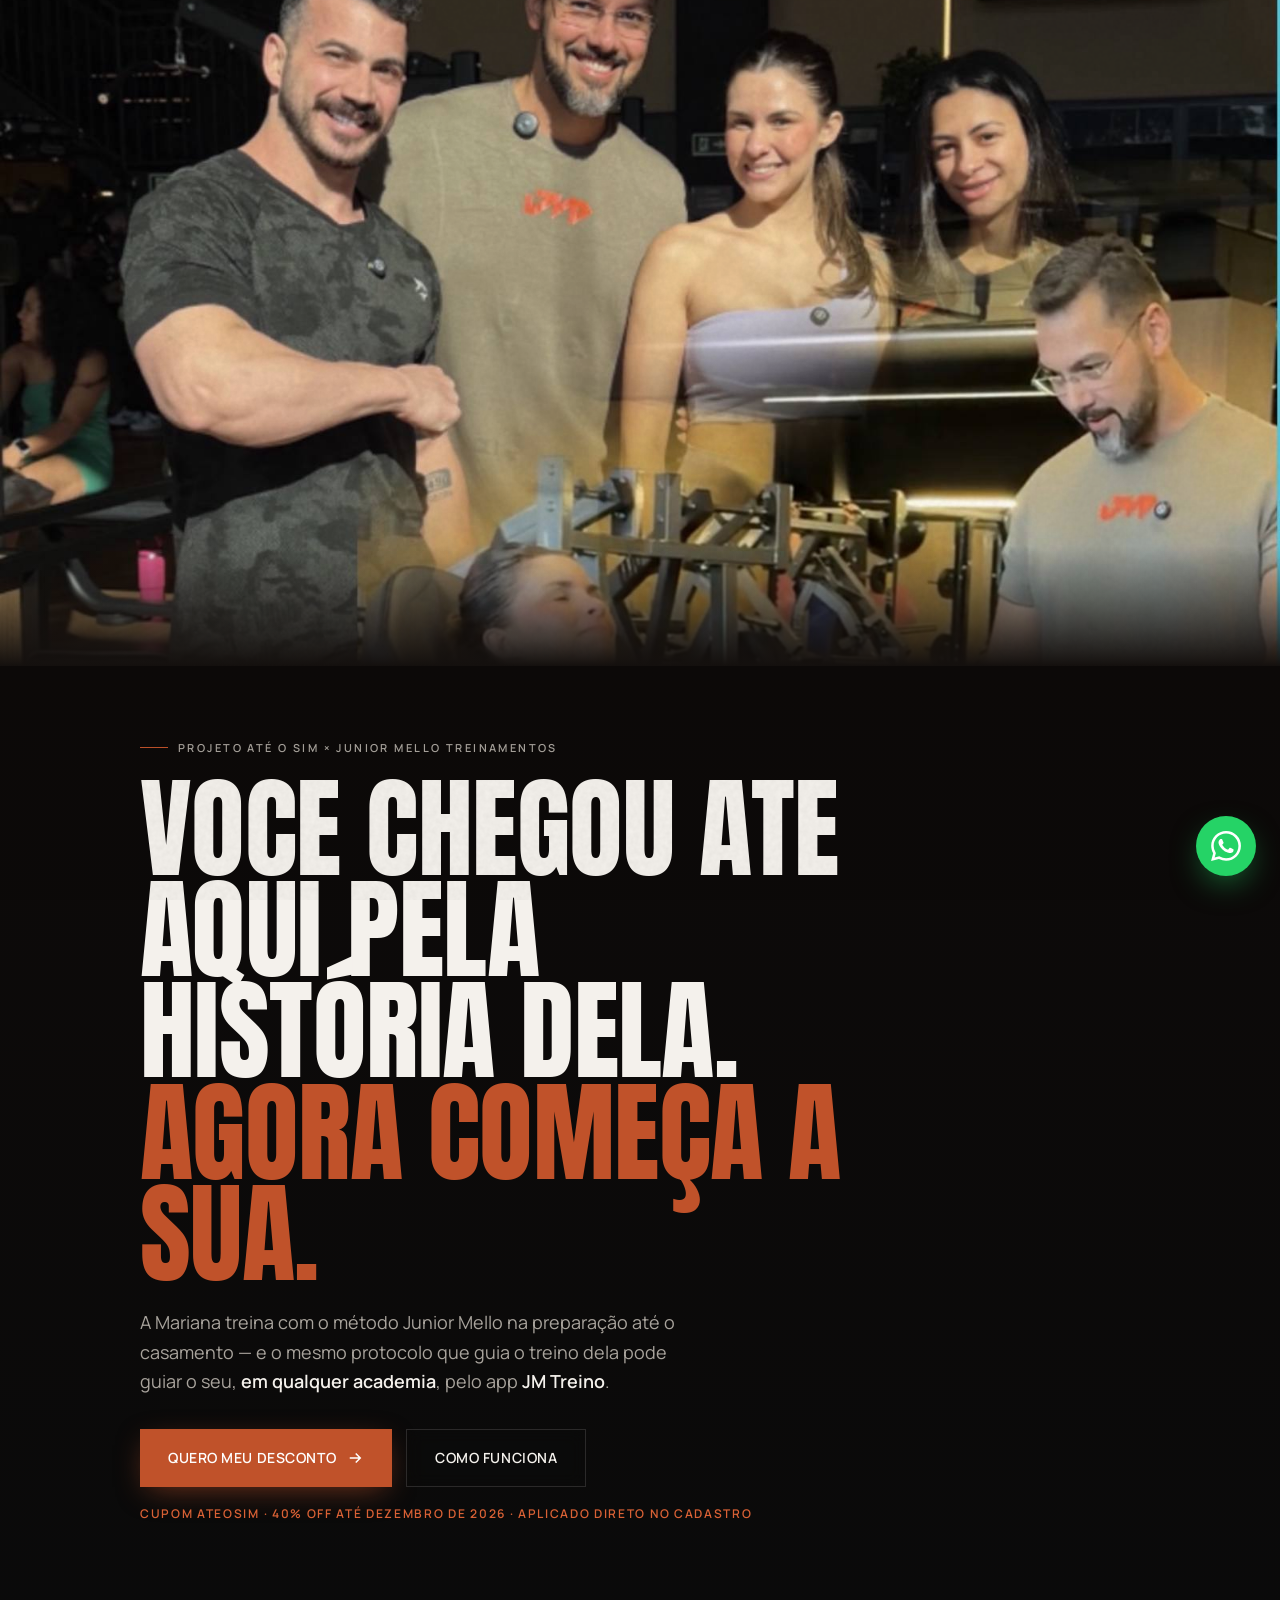
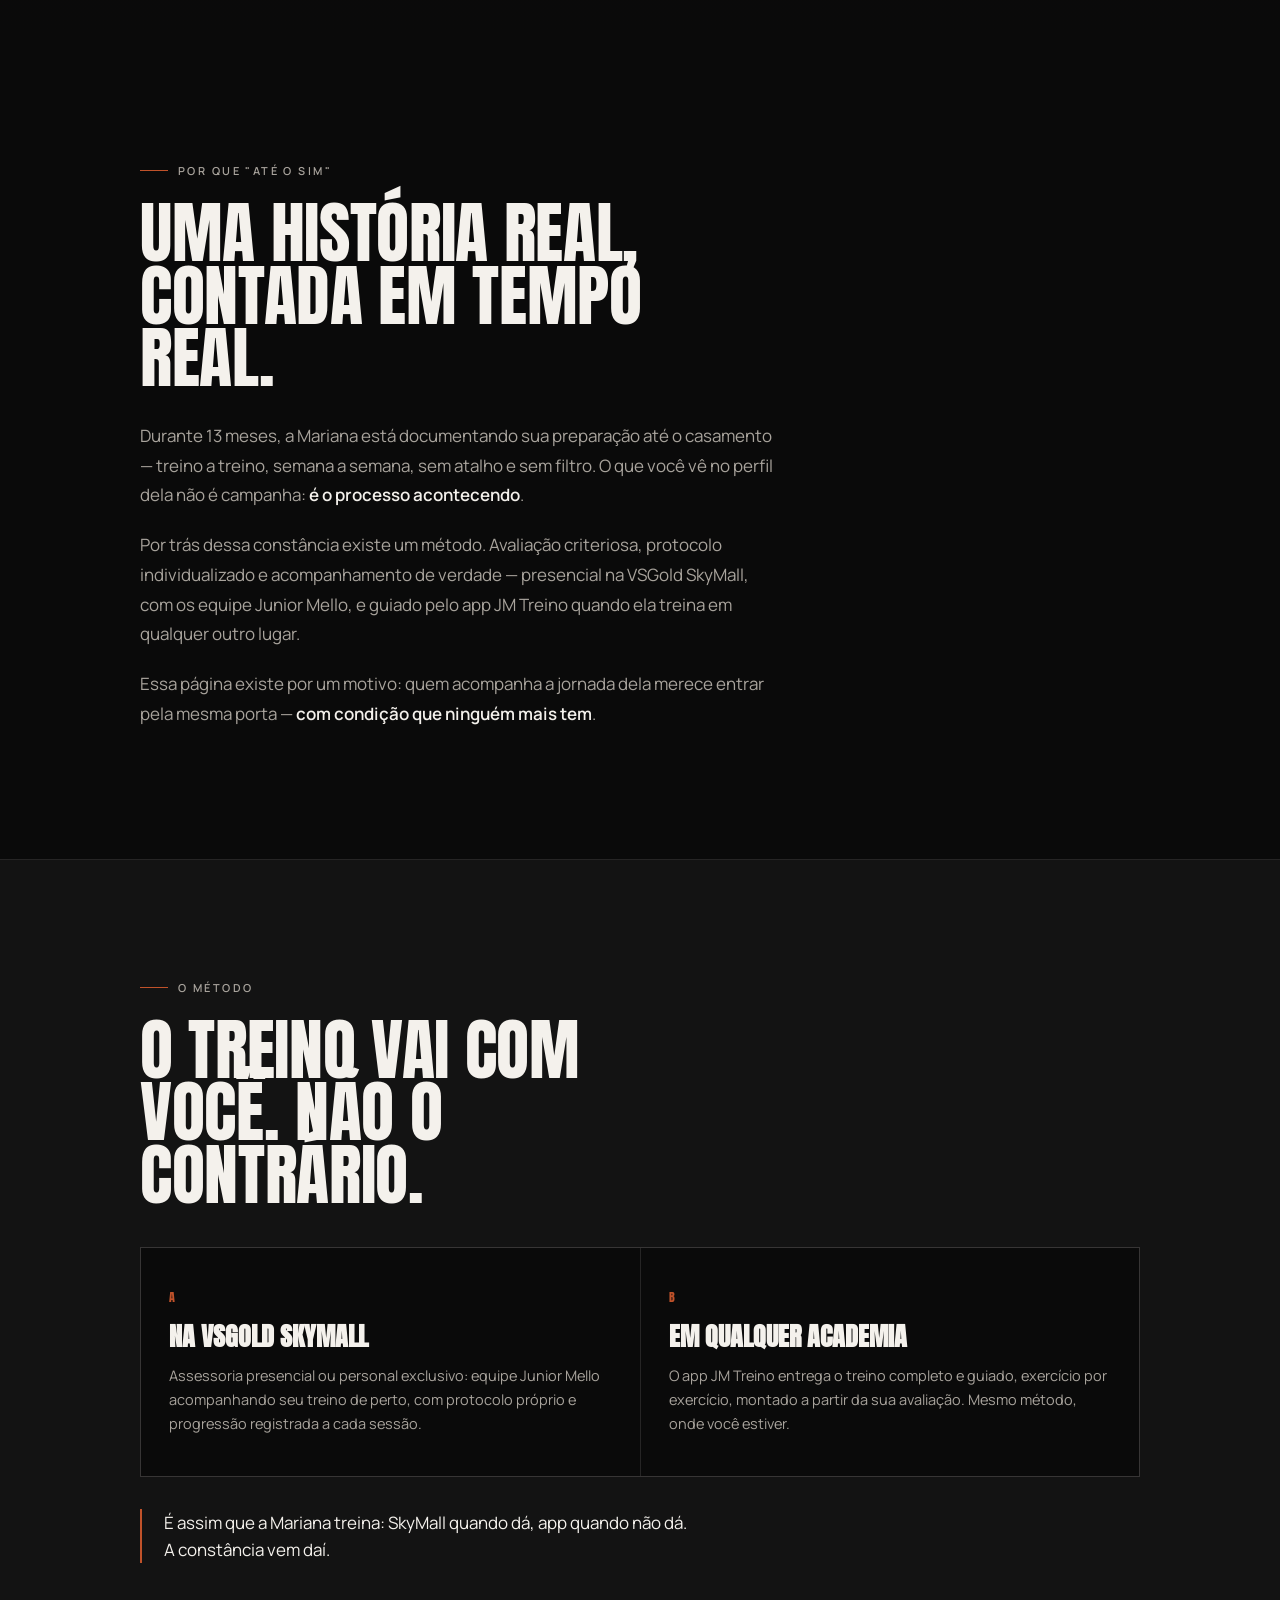
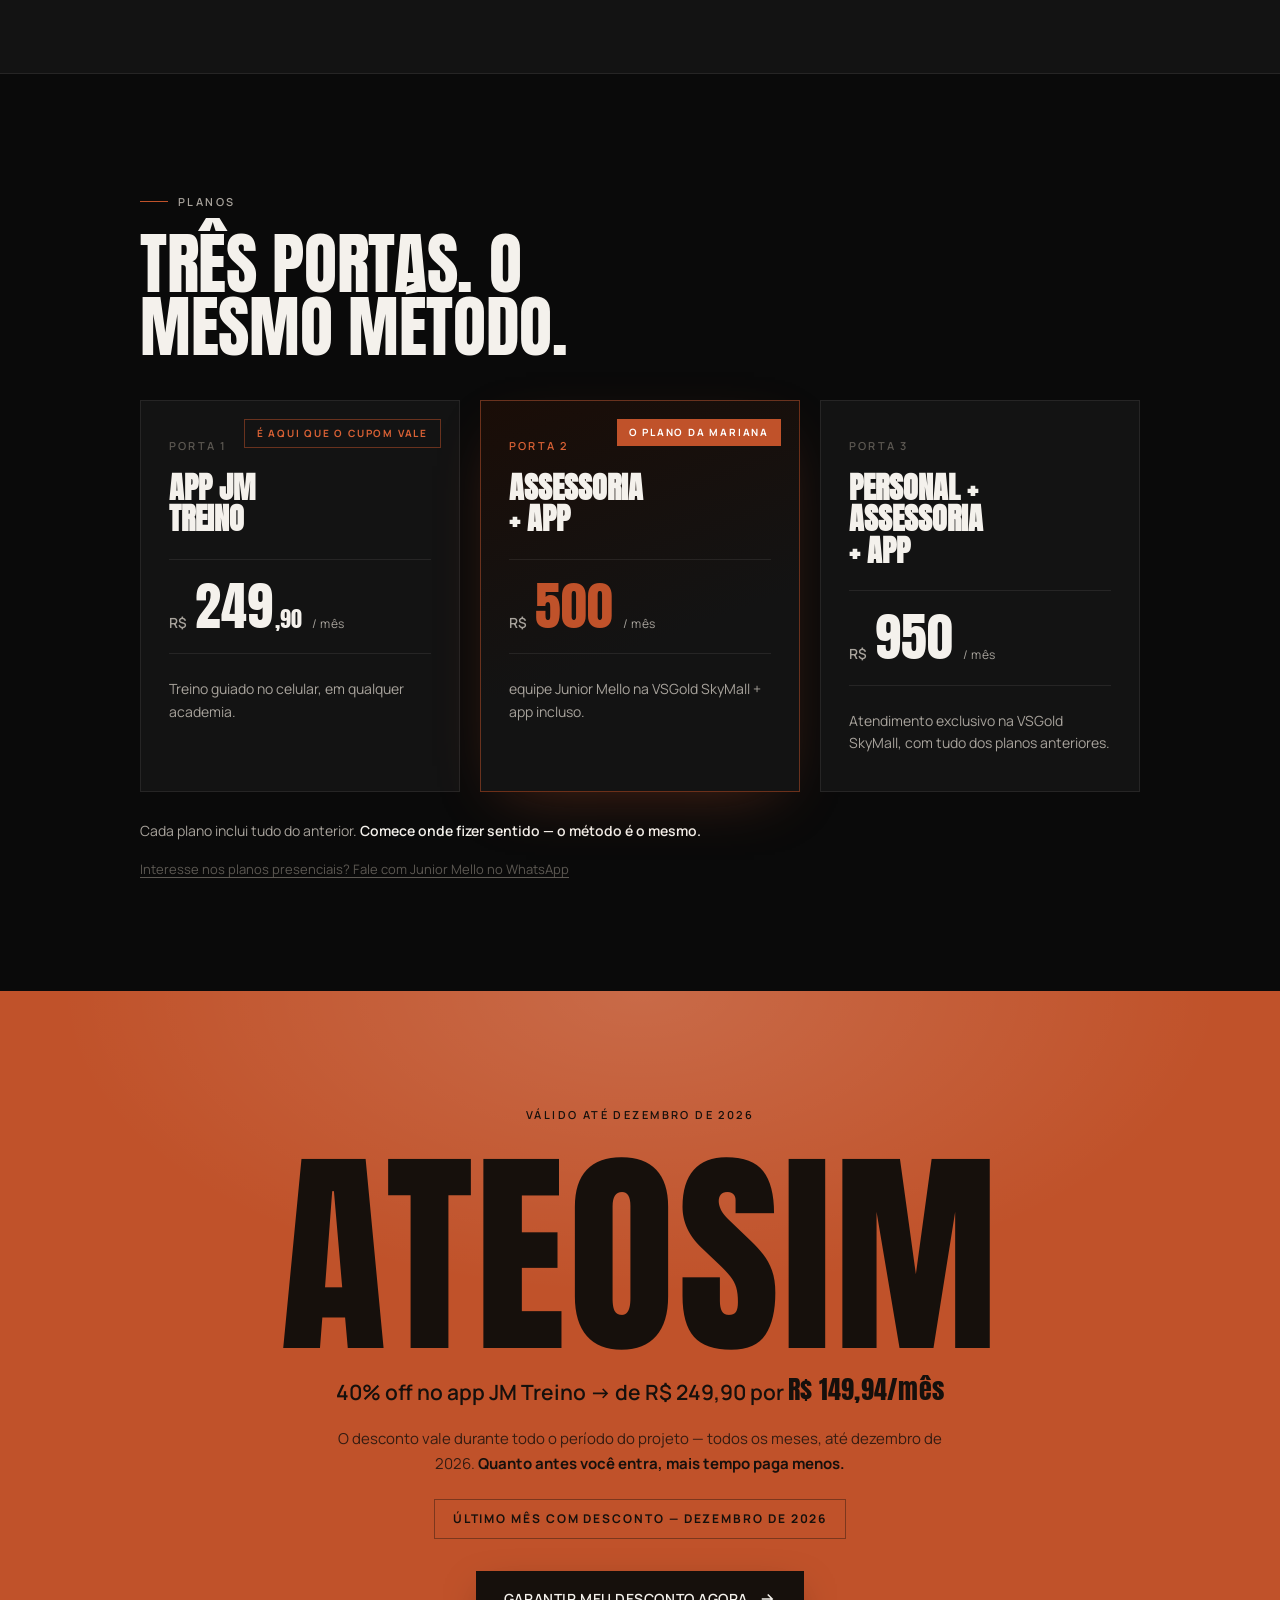
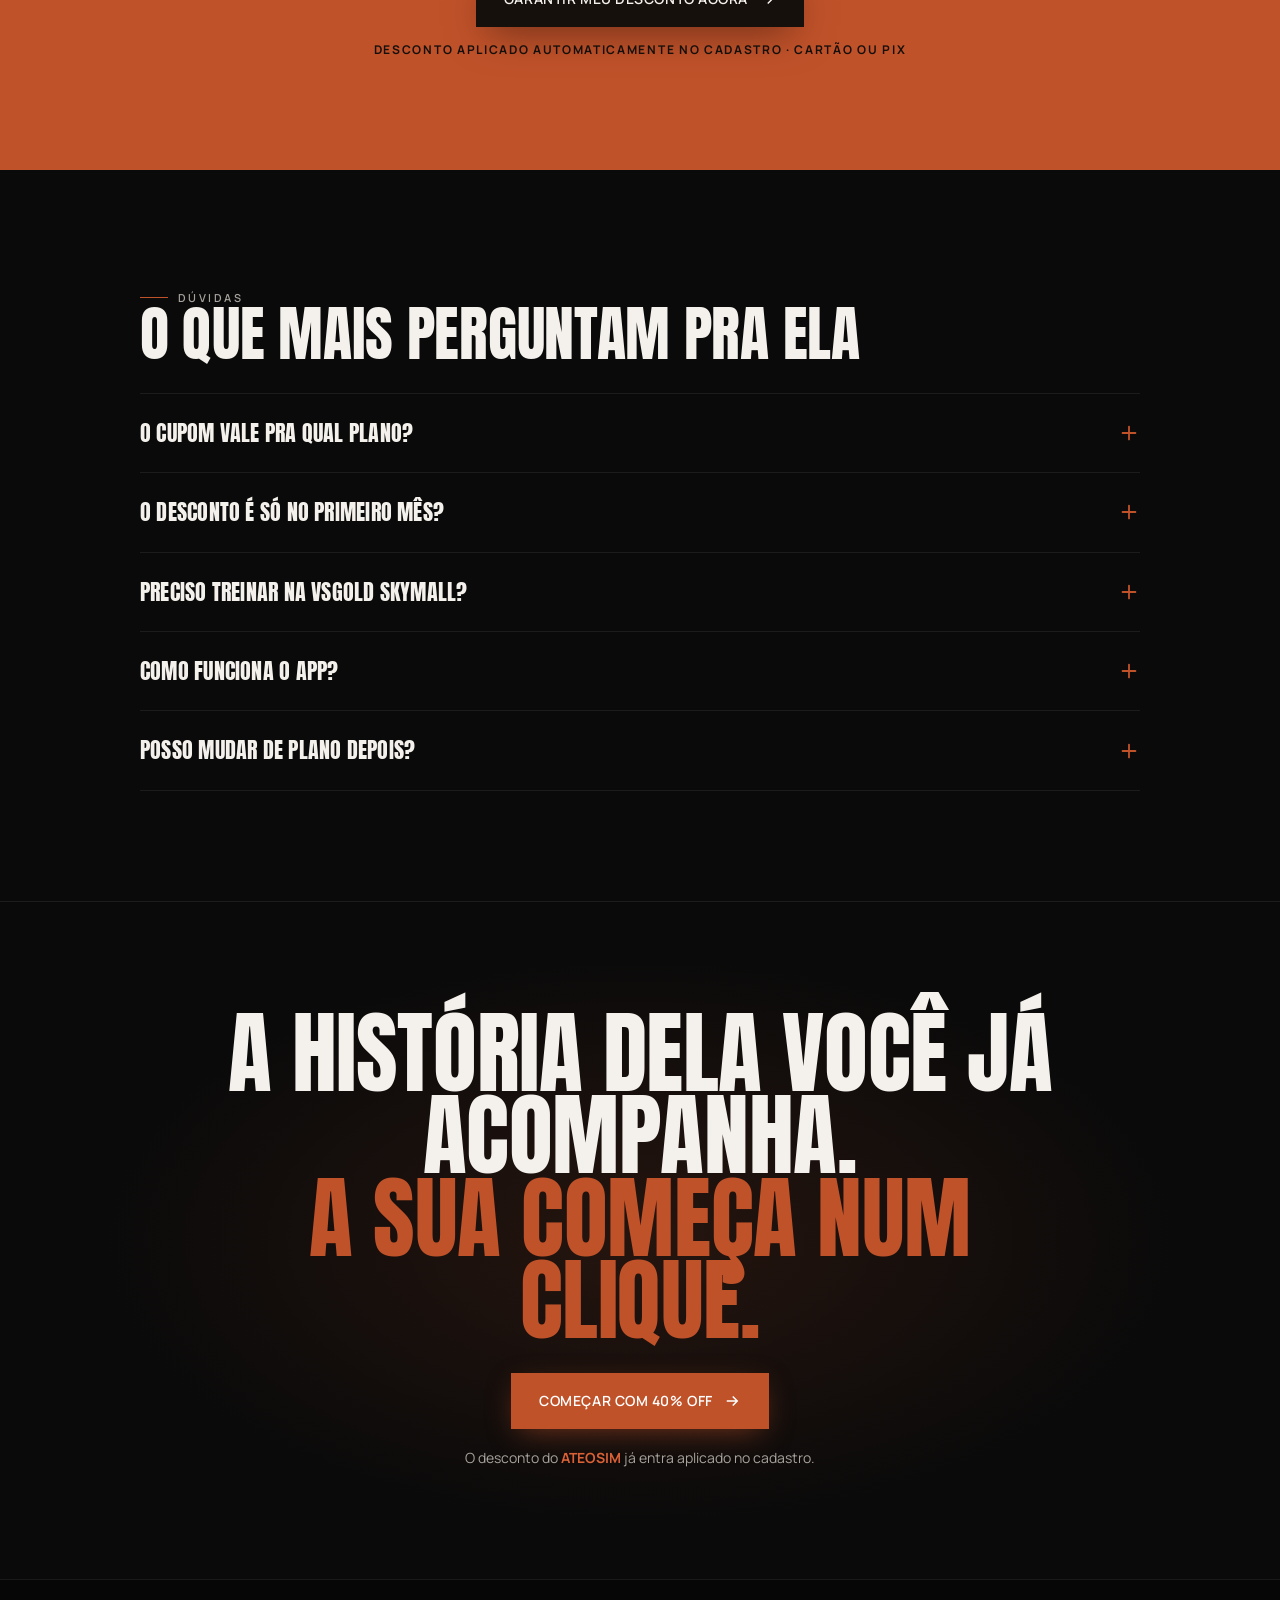
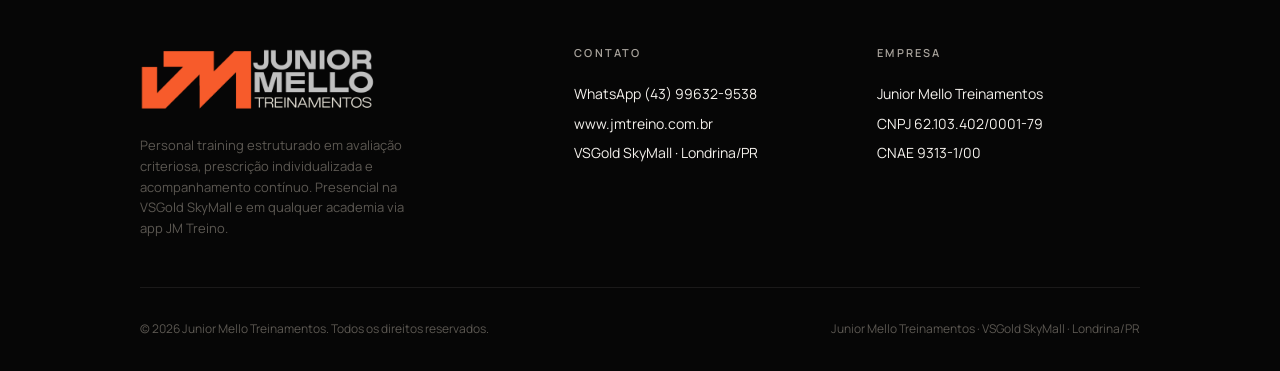
==== commit ca14869b: "Restaura e otimiza rebrand da ATEOSIM" ====
--- a/ateosim/index.html
+++ b/ateosim/index.html
@@ -9,7 +9,7 @@
 <link rel="preconnect" href="https://fonts.googleapis.com">
 <link rel="preconnect" href="https://fonts.gstatic.com" crossorigin>
 <link href="https://fonts.googleapis.com/css2?family=Anton&family=Manrope:wght@300;400;500;600;700;800&display=swap" rel="stylesheet">
-<link rel="icon" type="image/jpeg" href="[data-uri]